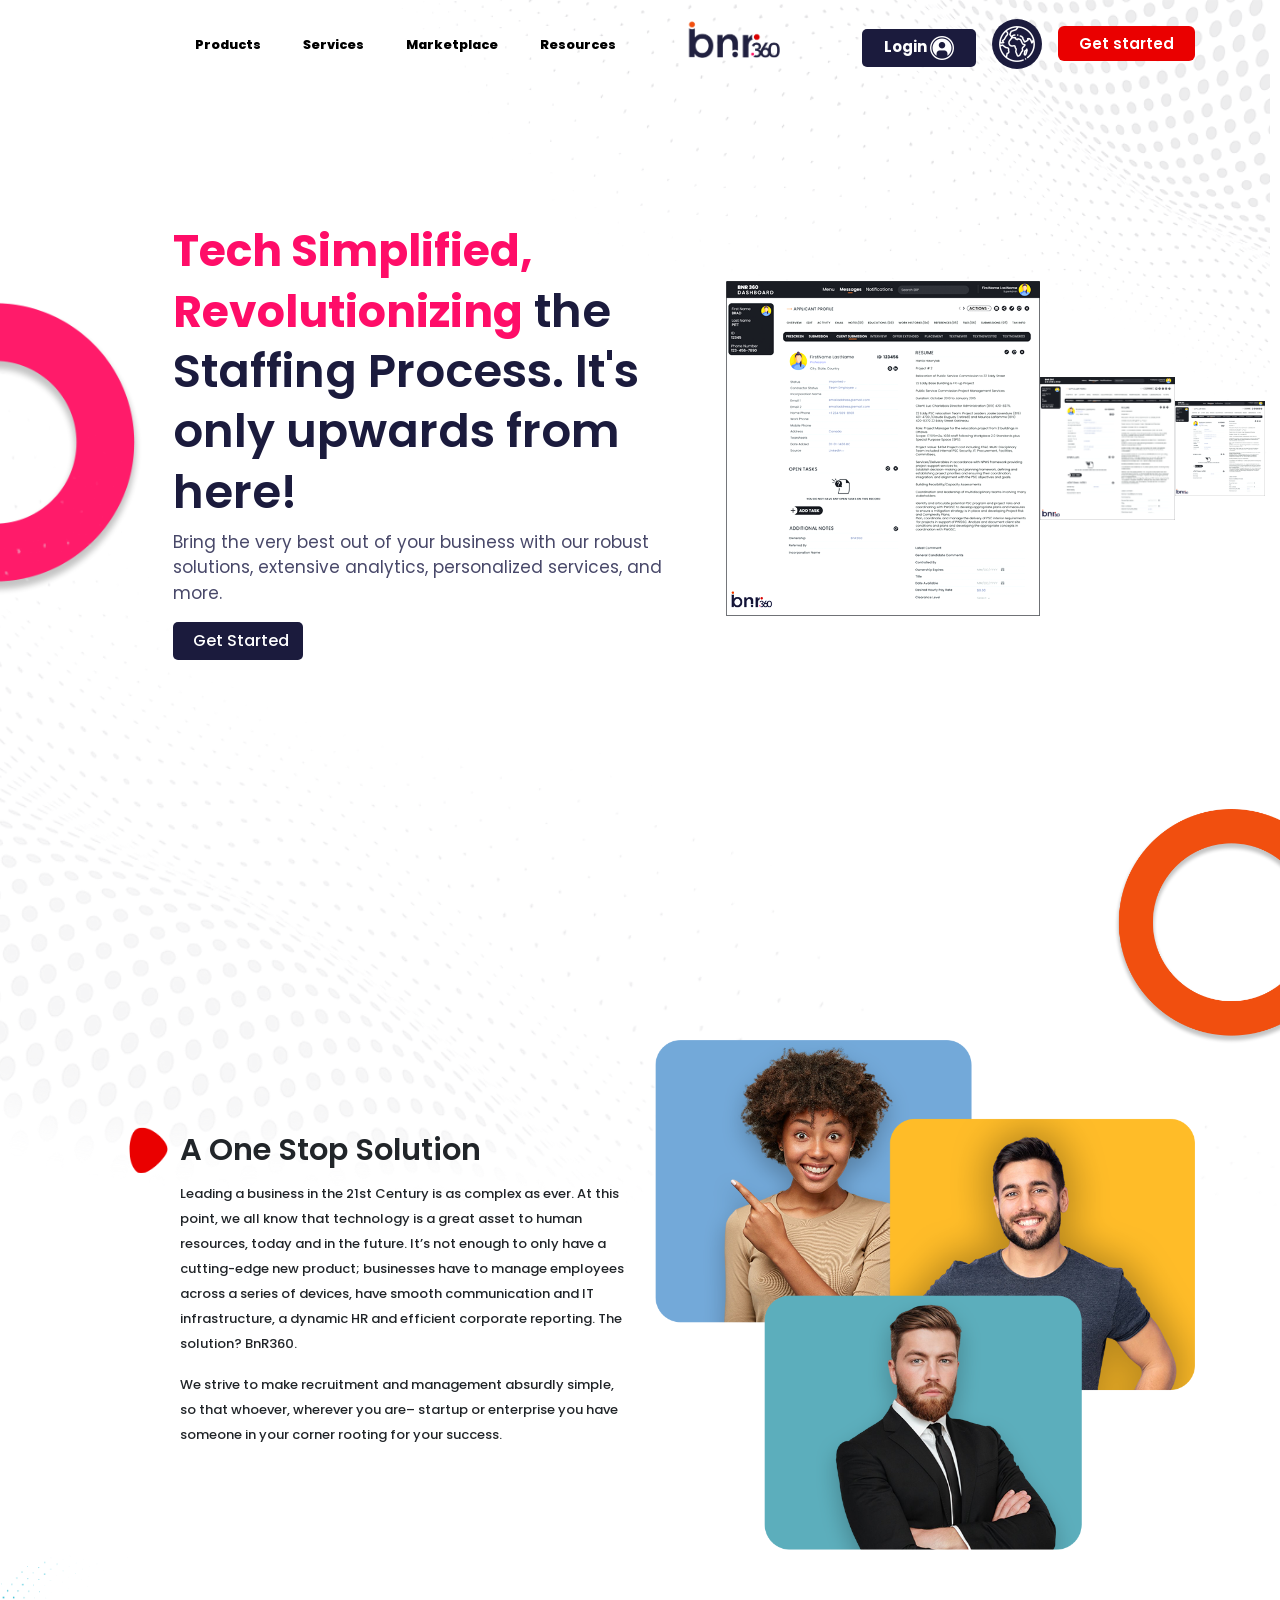
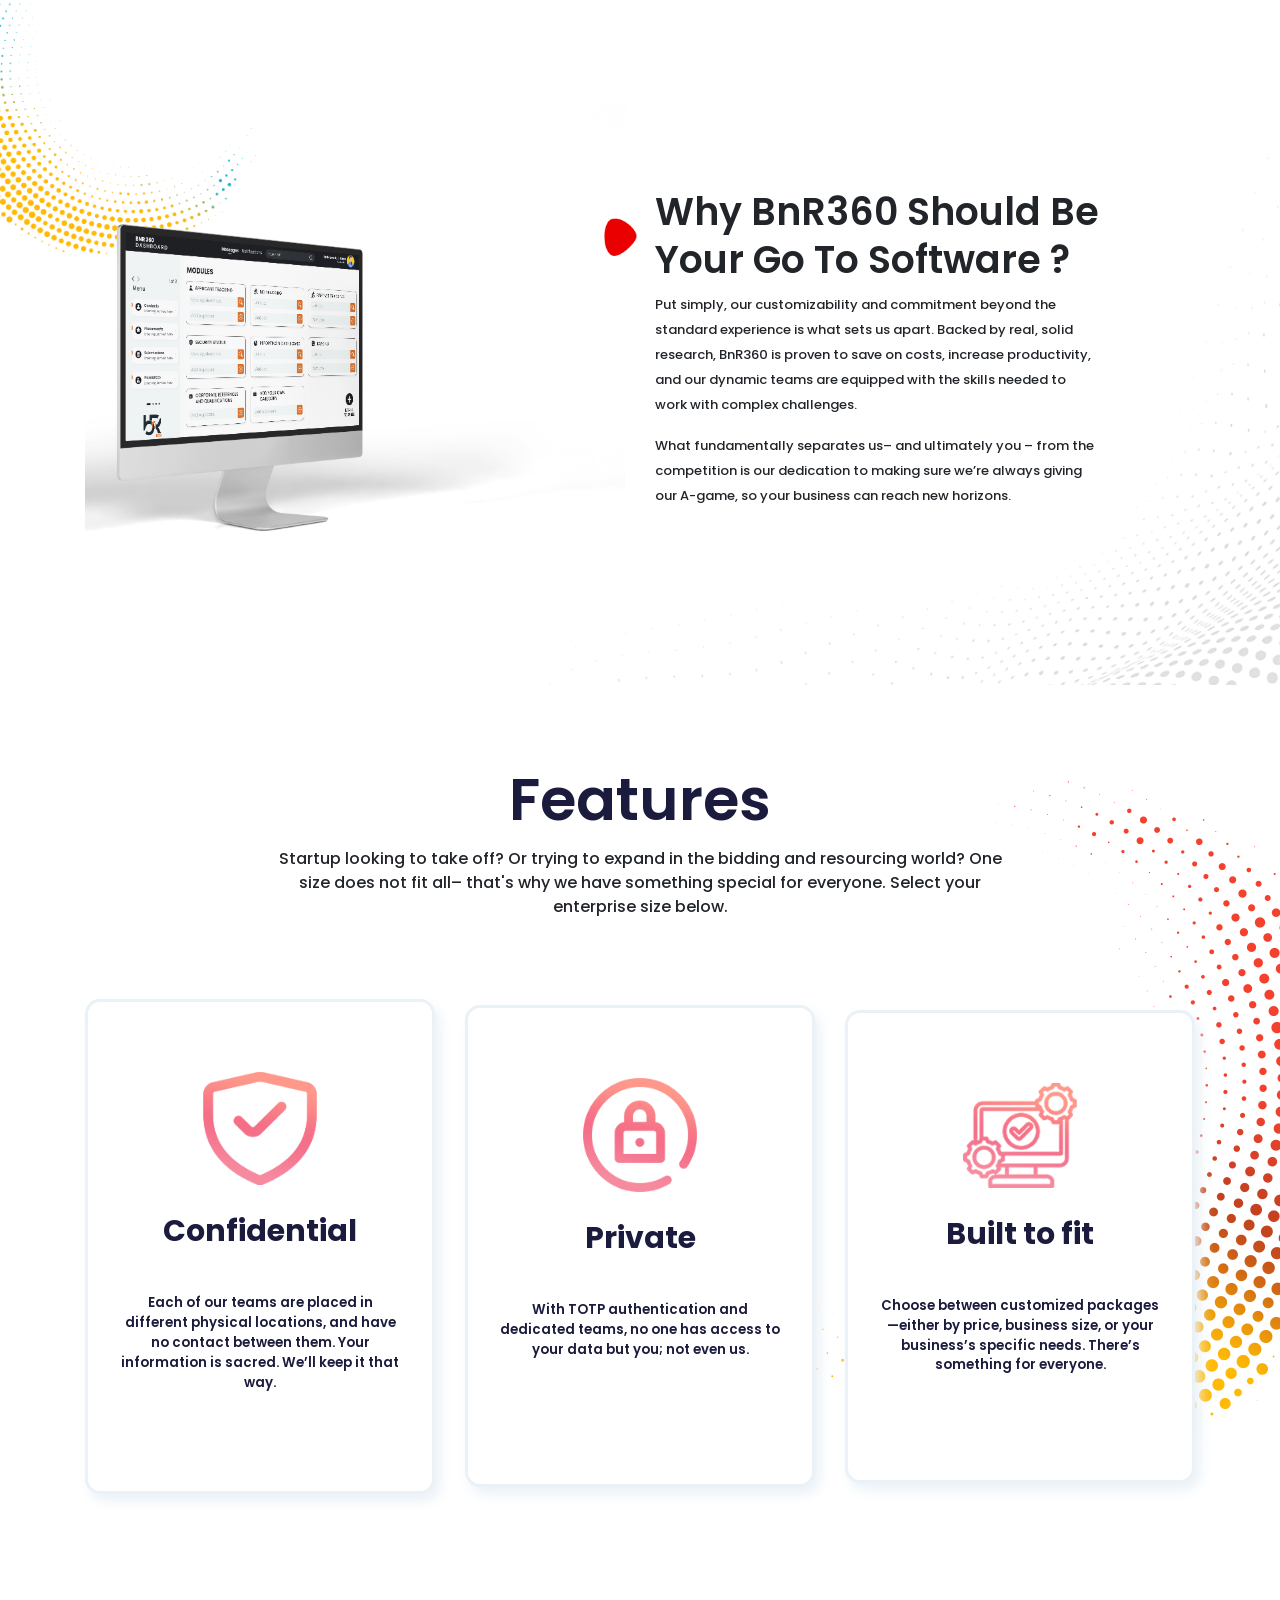
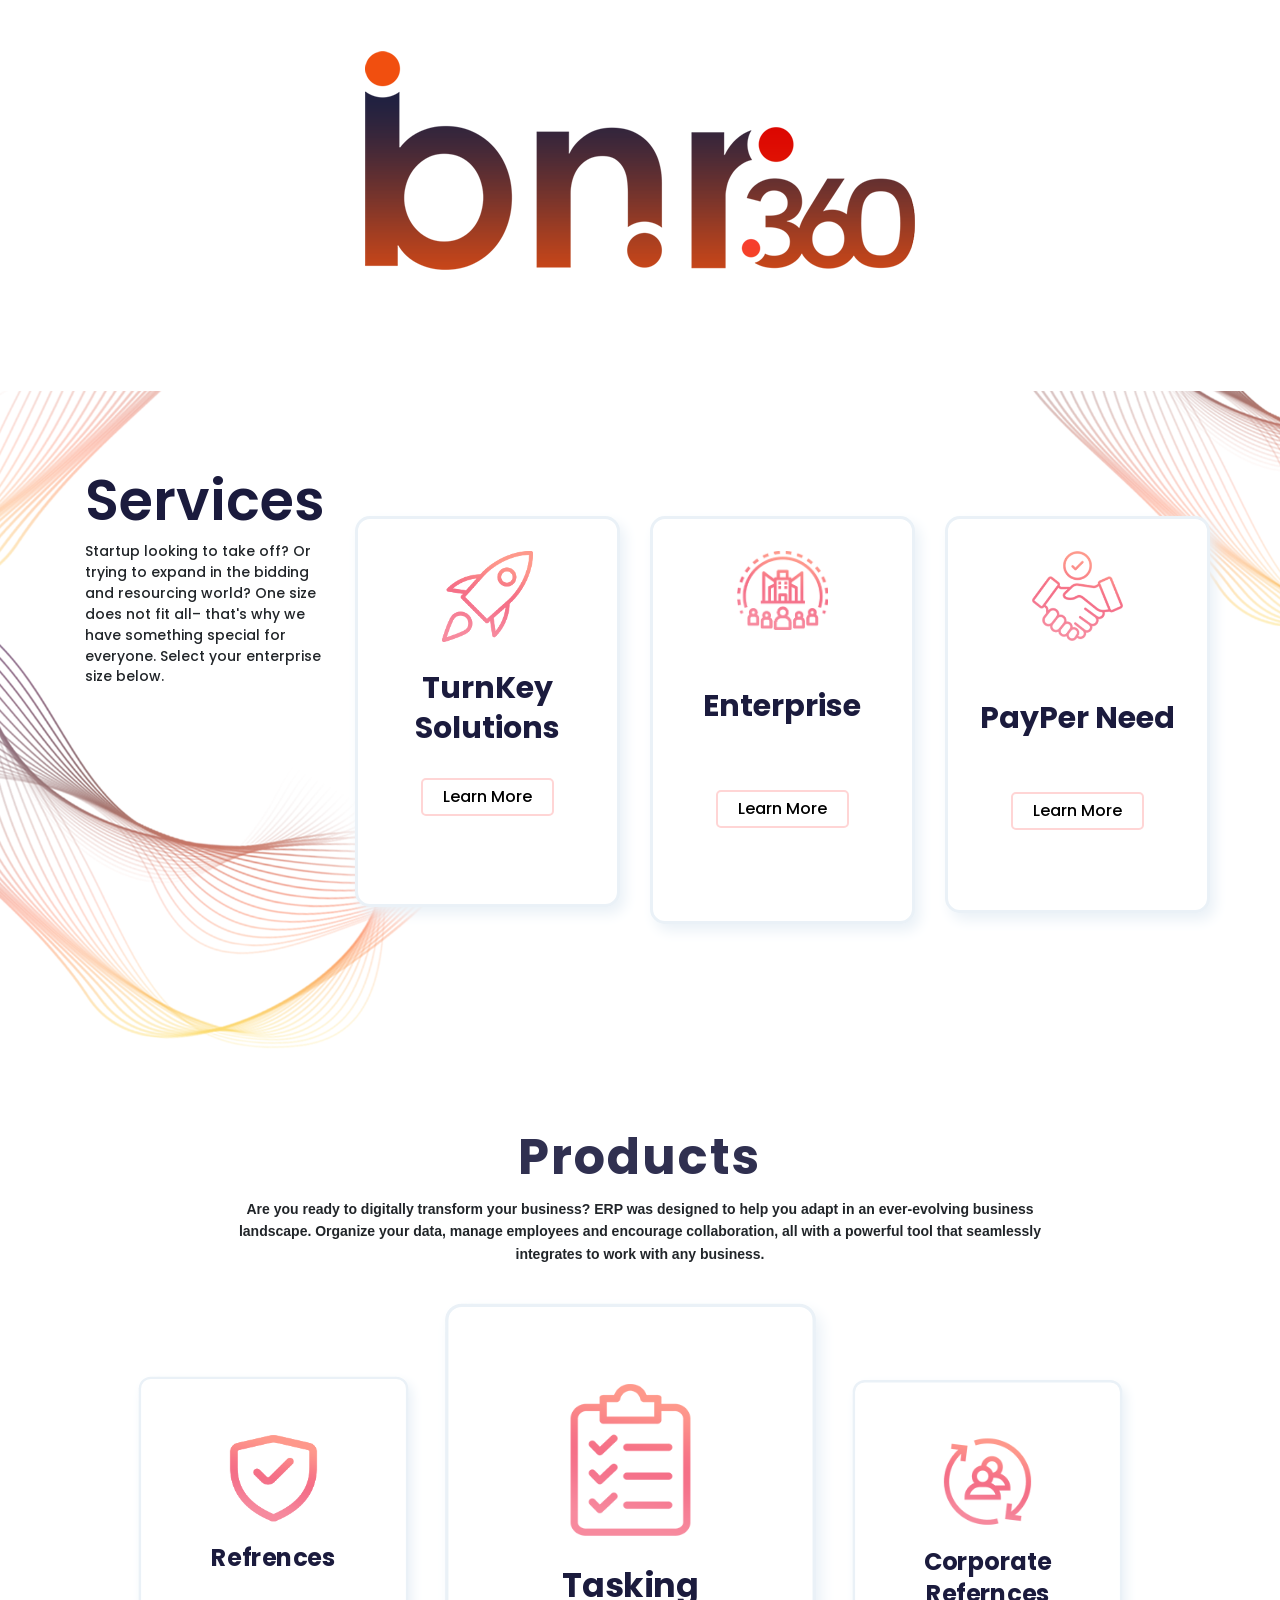
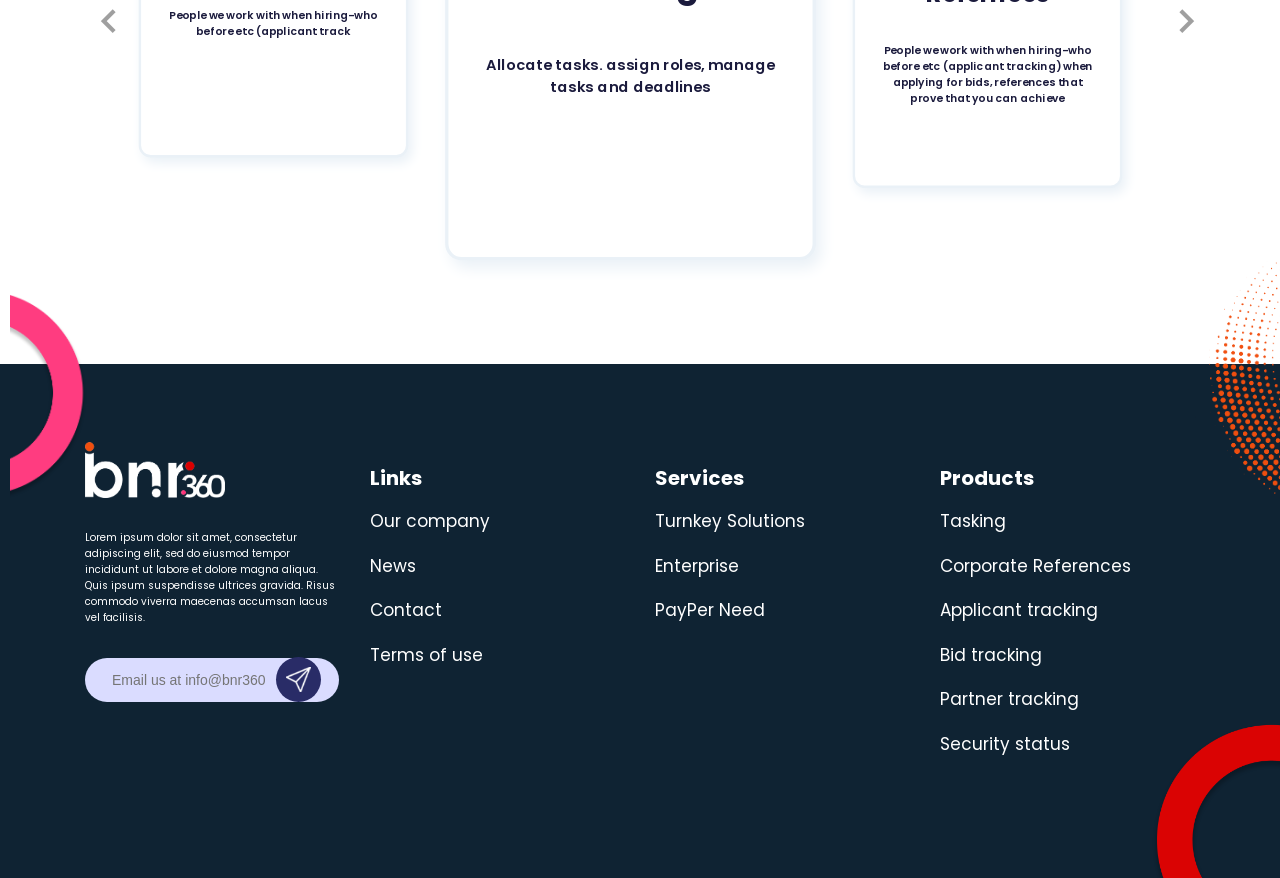
==== index.html @ de7bec45 "bnrupdatedhomepage" ====
<!DOCTYPE html>
<html lang="en">

<head>
    <meta charset="UTF-8">
    <meta http-equiv="X-UA-Compatible" content="IE=edge">
    <meta name="viewport" content="width=device-width, initial-scale=1.0">
    <title>BNR 360</title>
    <link rel="stylesheet" href="css/style.css">
    <link rel="stylesheet" href="css/animate.css">
    <link rel="stylesheet" href="css/bootstrap.min.css">
    <link rel="stylesheet" href="css/hover-min.css">
    <link rel="stylesheet" href="css/slick-theme.css">
    <link rel="stylesheet" href="css/slick.css">

</head>

<body>

    <header class="header">
        <div class="container">
            <div class="row align-items-center">
                <div class="col-lg-6">
                    <nav class="nav-list">
                        <ul>
                            <li class="nav-links">
                                <a href="#">Products</a>
                                <ul class="nav-items-wrapper">
                                    <li class="nav-items"><a href="pages/erp.html">ERP</a></li>
                                    <!-- <li class="nav-items"><a href="#">Trunkey Solutions</a></li>
                                    <li class="nav-items"><a href="#">Trunkey Solutions</a></li> -->
                                </ul>
                            </li>
                            <li class="nav-links">
                                <a href="#">Services</a>
                                <ul class="nav-items-wrapper">
                                    <li class="nav-items"><a href="pages/trunkey-solutions.html">Turnkey solution</a>
                                    </li>
                                    <li class="nav-items"><a href="pages/enterprise.html">Enterprise</a></li>
                                    <li class="nav-items"><a href="pages/pay-per-need.html">PayperNeed</a></li>
                                </ul>
                            </li>
                            <li class="nav-links">
                                <a href="#">Marketplace</a>
                                <ul class="nav-items-wrapper">
                                    <li class="nav-items"><a href="#">Affiliate Program</a></li>
                                    <li class="nav-items"><a href="#">Cashflow managament</a></li>
                                    <li class="nav-items"><a href="#">Bnr Venture</a></li>
                                </ul>
                            </li>
                            <li class="nav-links">
                                <a href="#">Resources</a>
                                <ul class="nav-items-wrapper">
                                    <li class="nav-items"><a href="#">Help Center</a></li>
                                    <li class="nav-items"><a href="#">Contact us</a></li>
                                    <li class="nav-items"><a href="#">FAQs</a></li>
                                    <li class="nav-items"><a href="#">Blogs</a></li>

                                </ul>
                            </li>

                        </ul>

                    </nav>

                    <!-- <div class="navList">
                        <ul>
                            <li class="services">
                                <a href="#">
                                   Products

                                    <div class="dropdown_menu dropdown--menu">
                                        <ul>
                                            <li>
                                                <a href="#">ERP </a>
                                            </li>
                                            
                                        </ul>
                                    </div>
                                </a>
                            </li>  
                            <li class="services">
                                <a href="#">
                                    Services

                                    <div class="dropdown_menu">
                                        <ul>
                                            <li>
                                                <a href="pages/trunkey-solutions.html">Turnkey solution</a>
                                            </li>
                                            <li>
                                                <a href="pages/enterprise.html">Enterprise</a>
                                            </li>
                                            <li>
                                                <a href="pages/pay-per-need.html">PayperNeed</a>
                                            </li>
                                        </ul>
                                    </div>
                                </a>
                            </li>  
                            <li class="services">
                                <a href="#">
                                    Partners
                                    <div class="dropdown_menu">
                                        <ul>
                                            <li>
                                                <a href="#">Affiliate Program</a>
                                            </li>
                                            <li>
                                                <a href="#">Financial Partner</a>
                                            </li>
                                           
                                        </ul>
                                    </div>
                                </a>
                            </li>
                            <li class="services">
                                <a href="#">
                                    Support

                                    <div class="dropdown_menu">
                                        <ul>
                                            <li>
                                                <a href="#">Help Center</a>
                                            </li>
                                            <li>
                                                <a href="#">Contact us</a>
                                            </li>
                                            <li>
                                                <a href="#">Faqs</a>
                                            </li>
                                            <li>
                                                   <a href="#">Blogs </a>
                                            </li>
                                        </ul>
                                    </div>
                                </a>
                            </li>
                        </ul>
                    </div> -->

                </div>
                <div class="col-lg-2">
                    <div class="logo">
                        <a href="index.html">
                            <img src="images/logo.png" alt="Logo" class="imgFluid">
                        </a>
                    </div>
                </div>
                <div class="col-lg-4">
                    <div class="header__btn">

                        <a class="logibtn mt-2" href="#">
                            Login
                            <span> <img src="images/login.png" alt="Images" class="imgFluid"></span>
                        </a>
                        <a class="earth" href="#"><img src="images/planet-earth.png" class="imgFluid"></a>
                        <li>
                            <a class="started" href="#">Get started <span>

                                </span>
                            </a>
                        </li>
                    </div>
                </div>

            </div>
        </div>
    </header>
    <!-- Banner -->
    <div class='banner'>
        <div class="banner_circle">
            <img src="./images/shape-1.png" alt="Image" class="imgFluid">
        </div>

        <div class='container'>
            <div class='row align-items-center'>
                <div class='col-12 col-lg-6 wow fadeInDown'>
                    <div class='banner__content'>
                        <h1>
                            <span>Tech Simplified,<br> Revolutionizing</span> the</br> Staffing Process. It's only
                            upwards from here!
                        </h1>
                        <p>Bring the very best out of your business with our robust solutions, extensive analytics,
                            personalized services, and more. </p>
                        <a href='#' class='themeBtn'>Get Started</a>
                        <!-- <a href="#" class="themeBtn">Pricing plans</a> -->
                    </div>
                </div>
                <div class='col-12 col-lg-6'>
                    <div class="banner__main__picture">
                        <div class="banner__pic1">
                            <img src="./images/pic1.png" alt="images" class="imgFluid">
                        </div>
                        <div class="banner__pic2">
                            <img src="../images/pic1.png" alt="images" class="imgFluid">
                        </div>
                        <div class="banner__pic3">
                            <img src="../images/pic1.png" alt="images" class="imgFluid">
                        </div>

                    </div>

                </div>
            </div>
        </div>
    </div>

    <div class="container-fluid">
        <div class="row">
            <div class="col-lg-12">
                <div class="dummybg__img">
                    <img src="./images/orange.png" alt="Image" class="imgFluid">
                </div>
            </div>
        </div>
    </div>

    <!-- Dummy section start - -->
    <section class="dummy">
        <div class="container">
            <div class="row">
                <!-- <div class="col-lg-10 wow fadeInLeft mx-auto">
                <div class="dummycard__main">
                    <div class="dummy__card ">
                        <div class="dummy__img">
                            <img src="images/lottie-home-icon1.svg" alt="Images" class="imgFluid">
                        </div>
                        <div class="dummy_content">
                            <p>
                                    Why BnR 360 Should Be Your Go To Software 
                            </p>
                        </div>
                    </div>
                    <div class="dummy__card ">
                        <div class="dummy__img">
                            <img src="images/lottie-home-icon2.svg" alt="Images" class="imgFluid">
                        </div>
                        <div class="dummy_content">
                            <p>
                                Porto et montero via mille
                                Allen Mitrande
                            </p>
                        </div>
                    </div>
                </div>
                <div class="borderbottom1 mar-y">
                </div>

            </div> -->

            </div>
        </div>
    </section>
    <!-- Dummy Section End -->

    <!--Lottie animation  -->
    <section class="lottie">
        <div class="container">
            <div class="row align-items-center">

                <div class="col-lg-5 offset-lg-1 wow fadeInLeftBig">
                    <div class="lootie__content">
                        <h3>
                            A One Stop Solution
                        </h3>
                        <p>
                            Leading a business in the 21st Century is as complex as ever. At this point, we all know
                            that technology is a great asset to human resources, today and in the future. It’s not
                            enough to only have a cutting-edge new product; businesses have to manage employees across a
                            series of devices, have smooth communication and IT infrastructure, a dynamic HR and
                            efficient corporate reporting. The solution? BnR360.
                        </p>
                        <p>
                            We strive to make recruitment and management absurdly simple, so that whoever, wherever you
                            are– startup or enterprise you have someone in your corner rooting for your success.
                        </p>


                    </div>
                </div>
                <div class="col-lg-6  wow fadeInDown">
                    <div class="lottie__img">
                        <img src="images/banner.jpeg" alt="Images" class="imgFluid">
                    </div>
                </div>
            </div>
    </section>


    <!-- Why Bnr 360  -->
    <section class="lottie lottie--bg">
        <div class="lottie_img2">
            <img src="./images/computerbg.png" class="imgFluid">
        </div>
        <div class="container">
            <div class="row align-items-center">

                <div class="col-lg-6  wow fadeInDown">



                    <div class="lottie__img1">
                        <img src="images/screen.png" alt="Images" class="imgFluid">
                    </div>
                </div>

                <div class="col-lg-5 wow fadeInLeftBig">
                    <div class="lootie__content lottie--content">
                        <h3>
                            Why BnR360 Should Be Your Go To Software ?
                        </h3>
                        <p>
                            Put simply, our customizability and commitment beyond the standard experience is what sets
                            us apart. Backed by real, solid research, BnR360 is proven to save on costs, increase
                            productivity, and our dynamic teams are equipped with the skills needed to work with complex
                            challenges.
                        </p>
                        <p>
                            What fundamentally separates us– and ultimately you – from the competition is our dedication
                            to making sure we’re always giving our A-game, so your business can reach new horizons.
                        </p>


                    </div>
                </div>

            </div>
    </section>
    <!-- Why Bnr 360 End -->

    <!-- Creative sec start -->
    <!-- <section class="creative">
    <div class="container">
        <div class="row align-items-center">
            <div class="col-lg-4">
                <div class="creative__box">
                        <div class="creative__img">
                        <svg xmlns="http://www.w3.org/2000/svg" viewBox="0 0 200 200" width="200" height="200" preserveAspectRatio="xMidYMid meet" style="width: 100%; height: 100%; transform: translate3d(0px, 0px, 0px); content-visibility: visible;">
                            <defs>
                                <clipPath id="__lottie_element_143">
                                    <rect width="200" height="200" x="0" y="0"></rect>
                                </clipPath>
                            </defs>
                            <g clip-path="url(#__lottie_element_143)">
                                <g transform="matrix(-0.009700640104711056,-0.9999529719352722,0.9999529719352722,-0.009700640104711056,22.488357543945312,206.76641845703125)" opacity="1" style="display: block;">
                                    <g opacity="1" transform="matrix(1,0,0,1,0,0)">
                                        <path stroke-linecap="round" stroke-linejoin="round" fill-opacity="0" stroke="rgb(1,126,227)" stroke-opacity="1" stroke-width="8" d=" M70.52799987792969,127.06199645996094 C70.52799987792969,127.06199645996094 130.19700622558594,127.06199645996094 130.19700622558594,127.06199645996094"></path>
                                    </g>
                                </g>
                                <g transform="matrix(-0.009700640104711056,-0.9999529719352722,0.9999529719352722,-0.009700640104711056,22.488357543945312,206.76641845703125)" opacity="1" style="display: block;">
                                    <g opacity="1" transform="matrix(1,0,0,1,0,0)">
                                        <path stroke-linecap="round" stroke-linejoin="round" fill-opacity="0" stroke="rgb(1,126,227)" stroke-opacity="1" stroke-width="8" d=" M70.52799987792969,127.06199645996094 C70.52799987792969,127.06199645996094 130.19700622558594,127.06199645996094 130.19700622558594,127.06199645996094"></path>
                                    </g>
                                </g>
                                <g transform="matrix(1,0,0,1,-0.5,25)" opacity="1" style="display: block;">
                                    <g opacity="1" transform="matrix(1,0,0,1,124,148.5)">
                                        <path stroke-linecap="round" stroke-linejoin="round" fill-opacity="0" stroke="rgb(1,126,227)" stroke-opacity="1" stroke-width="8" d="M0 0"></path>
                                    </g>
                                    <g opacity="1" transform="matrix(1,0,0,1,77,148.5)">
                                        <path stroke-linecap="round" stroke-linejoin="round" fill-opacity="0" stroke="rgb(1,126,227)" stroke-opacity="1" stroke-width="8" d="M0 0"></path>
                                    </g>
                                </g>
                                <g transform="matrix(-0.009700640104711056,-0.9999529719352722,0.9999529719352722,-0.009700640104711056,22.488357543945312,206.76641845703125)" opacity="1" style="display: block;">
                                    <g opacity="1" transform="matrix(1,0,0,1,100.5,78)">
                                        <path stroke-linecap="round" stroke-linejoin="round" fill-opacity="0" stroke="rgb(1,126,227)" stroke-opacity="1" stroke-width="8" d=" M-80.5,24 C-80.5,24 -80.5,-24 -80.5,-24 C-80.5,-35.04600143432617 -71.5459976196289,-44 -60.5,-44 C-60.5,-44 60.5,-44 60.5,-44 C71.5459976196289,-44 80.5,-35.04600143432617 80.5,-24 C80.5,-24 80.5,24 80.5,24 C80.5,35.04600143432617 71.5459976196289,44 60.5,44 C60.5,44 -60.5,44 -60.5,44 C-71.5459976196289,44 -80.5,35.04600143432617 -80.5,24z"></path>
                                    </g>
                                </g>
                                <g transform="matrix(1,0,0,1,-0.9919967651367188,29)" opacity="1" style="display: block;">
                                    <g opacity="1" transform="matrix(1,0,0,1,101,73)">
                                        <path fill="rgb(1,126,227)" fill-opacity="1" d=" M12.333000183105469,0 C12.333000183105469,6.810999870300293 6.810999870300293,12.333000183105469 0,12.333000183105469 C-6.810999870300293,12.333000183105469 -12.333000183105469,6.810999870300293 -12.333000183105469,0 C-12.333000183105469,-6.810999870300293 -6.810999870300293,-12.333000183105469 0,-12.333000183105469 C6.810999870300293,-12.333000183105469 12.333000183105469,-6.810999870300293 12.333000183105469,0z"></path>
                                    </g>
                                </g>
                                <g style="display: none;" transform="matrix(0.028843197971582413,0,0,0.028843197971582413,90.68050384521484,95.50338745117188)" opacity="0.317408000000043">
                                    <g opacity="1" transform="matrix(1,0,0,1,319.5,232.5)">
                                        <path stroke-linecap="butt" stroke-linejoin="miter" fill-opacity="0" stroke-miterlimit="10" stroke="rgb(255,255,255)" stroke-opacity="1" stroke-width="40" d=" M246.2310028076172,215 C246.2310028076172,215 -246.23199462890625,215 -246.23199462890625,215 C-277.0320129394531,215 -302,190.031005859375 -302,159.2310028076172 C-302,159.2310028076172 -302,-159.2310028076172 -302,-159.2310028076172 C-302,-190.03199768066406 -277.0320129394531,-215 -246.23199462890625,-215 C-246.23199462890625,-215 246.2310028076172,-215 246.2310028076172,-215 C277.031005859375,-215 302,-190.03199768066406 302,-159.2310028076172 C302,-159.2310028076172 302,159.2310028076172 302,159.2310028076172 C302,190.031005859375 277.031005859375,215 246.2310028076172,215z"></path>
                                    </g>
                                    <g opacity="1" transform="matrix(1,0,0,1,320,157.69500732421875)">
                                        <path stroke-linecap="round" stroke-linejoin="round" fill-opacity="0" stroke="rgb(255,255,255)" stroke-opacity="1" stroke-width="40" d=" M226.3730010986328,-68.52799987792969 C226.3730010986328,-68.52799987792969 38.54800033569336,73.79399871826172 38.54800033569336,73.79399871826172 C15.517000198364258,91.24600219726562 -16.320999145507812,91.21800231933594 -39.323001861572266,73.72599792480469 C-39.323001861572266,73.72599792480469 -226.3730010986328,-68.52799987792969 -226.3730010986328,-68.52799987792969"></path>
                                    </g>
                                    <g opacity="1" transform="matrix(1,0,0,1,152.53500366210938,304.06500244140625)">
                                        <path stroke-linecap="round" stroke-linejoin="round" fill-opacity="0" stroke="rgb(255,255,255)" stroke-opacity="1" stroke-width="40" d=" M117.1259994506836,-81.02200317382812 C117.1259994506836,-81.02200317382812 -58.90800094604492,52.85499954223633 -58.90800094604492,52.85499954223633"></path>
                                    </g>
                                    <g opacity="1" transform="matrix(1,0,0,1,487.07501220703125,304.0639953613281)">
                                        <path stroke-linecap="round" stroke-linejoin="round" fill-opacity="0" stroke="rgb(255,255,255)" stroke-opacity="1" stroke-width="40" d=" M59.29800033569336,52.85499954223633 C59.29800033569336,52.85499954223633 -117.37999725341797,-81.02100372314453 -117.37999725341797,-81.02100372314453"></path>
                                    </g>
                                </g>
                            </g>
                        </svg>
                    </div>
                    <div class="creative__content">
                        <h4>
                            345+
                        </h4>
                        <p>
                            Creative animations made so far
                        </p>
                    </div>
                </div>
            </div>
            <div class="col-lg-4">
                <div class="readbox">
                    <div class="readbox__content">
                        <h4>
                           Check your Animation process

                        </h4>
                        <a href="#">
                            Read More
                        </a>
                    </div>
                </div>
            </div>
            <div class="col-lg-4">
                <div class="readbox__img">
                    <svg xmlns="http://www.w3.org/2000/svg" viewBox="0 0 3000 3000" width="3000" height="3000" preserveAspectRatio="xMidYMid meet" style="width: 100%; height: 100%; transform: translate3d(0px, 0px, 0px); content-visibility: visible;">
                        <defs>
                            <clipPath id="__lottie_element_209">
                                <rect width="3000" height="3000" x="0" y="0"></rect>
                            </clipPath>
                            <linearGradient id="__lottie_element_213" spreadMethod="pad" gradientUnits="userSpaceOnUse" x1="48.417999267578125" y1="-163.99000549316406" x2="-3.4149999618530273" y2="-9.854000091552734">
                                <stop offset="0%" stop-color="rgb(68,75,140)"></stop>
                                <stop offset="50%" stop-color="rgb(53,57,109)"></stop>
                                <stop offset="100%" stop-color="rgb(38,38,79)"></stop>
                            </linearGradient>
                            <linearGradient id="__lottie_element_214" spreadMethod="pad" gradientUnits="userSpaceOnUse" x1="-161.0919952392578" y1="105.95600128173828" x2="38.64099884033203" y2="-47.87699890136719">
                                <stop offset="0%" stop-color="rgb(49,25,68)"></stop>
                                <stop offset="50%" stop-color="rgb(105,41,93)"></stop>
                                <stop offset="100%" stop-color="rgb(160,57,118)"></stop>
                            </linearGradient>
                            <linearGradient id="__lottie_element_218" spreadMethod="pad" gradientUnits="userSpaceOnUse" x1="178.47500610351562" y1="134.5050048828125" x2="-114.79299926757812" y2="-86.46800231933594">
                                <stop offset="0%" stop-color="rgb(68,75,140)"></stop>
                                <stop offset="50%" stop-color="rgb(53,57,109)"></stop>
                                <stop offset="100%" stop-color="rgb(38,38,79)"></stop>
                            </linearGradient>
                            <linearGradient id="__lottie_element_219" spreadMethod="pad" gradientUnits="userSpaceOnUse" x1="1663.239013671875" y1="-87.5780029296875" x2="1523.7869873046875" y2="-339.0150146484375">
                                <stop offset="0%" stop-color="rgb(68,75,140)"></stop>
                                <stop offset="50%" stop-color="rgb(53,57,109)"></stop>
                                <stop offset="100%" stop-color="rgb(38,38,79)"></stop>
                            </linearGradient>
                            <linearGradient id="__lottie_element_220" spreadMethod="pad" gradientUnits="userSpaceOnUse" x1="-87.33799743652344" y1="-182.43800354003906" x2="129.75" y2="343.21600341796875">
                                <stop offset="0%" stop-color="rgb(68,75,140)"></stop>
                                <stop offset="50%" stop-color="rgb(53,57,109)"></stop>
                                <stop offset="100%" stop-color="rgb(38,38,79)"></stop>
                            </linearGradient>
                            <linearGradient id="__lottie_element_221" spreadMethod="pad" gradientUnits="userSpaceOnUse" x1="1715.301025390625" y1="-0.8100000023841858" x2="1621.9990234375" y2="-0.8100000023841858">
                                <stop offset="0%" stop-color="rgb(49,25,68)"></stop>
                                <stop offset="50%" stop-color="rgb(105,41,93)"></stop>
                                <stop offset="100%" stop-color="rgb(160,57,118)"></stop>
                            </linearGradient>
                            <linearGradient id="__lottie_element_225" spreadMethod="pad" gradientUnits="userSpaceOnUse" x1="-60.36899948120117" y1="-24.586999893188477" x2="-198.5290069580078" y2="39.645999908447266">
                                <stop offset="0%" stop-color="rgb(255,196,68)"></stop>
                                <stop offset="50%" stop-color="rgb(249,154,77)"></stop>
                                <stop offset="100%" stop-color="rgb(243,111,86)"></stop>
                            </linearGradient>
                            <linearGradient id="__lottie_element_230" spreadMethod="pad" gradientUnits="userSpaceOnUse" x1="1759.4739990234375" y1="-0.7139999866485596" x2="1220.16796875" y2="-0.7139999866485596">
                                <stop offset="0%" stop-color="rgb(68,75,140)"></stop>
                                <stop offset="50%" stop-color="rgb(65,70,130)"></stop>
                                <stop offset="100%" stop-color="rgb(62,65,119)"></stop>
                            </linearGradient>
                            <linearGradient id="__lottie_element_231" spreadMethod="pad" gradientUnits="userSpaceOnUse" x1="-31.441999435424805" y1="-45.17900085449219" x2="40.310001373291016" y2="20.900999069213867">
                                <stop offset="0%" stop-color="rgb(68,75,140)"></stop>
                                <stop offset="50%" stop-color="rgb(53,57,109)"></stop>
                                <stop offset="100%" stop-color="rgb(38,38,79)"></stop>
                            </linearGradient>
                            <linearGradient id="__lottie_element_232" spreadMethod="pad" gradientUnits="userSpaceOnUse" x1="-31.441999435424805" y1="-45.17900085449219" x2="40.310001373291016" y2="20.900999069213867">
                                <stop offset="0%" stop-color="rgb(68,75,140)"></stop>
                                <stop offset="50%" stop-color="rgb(53,57,109)"></stop>
                                <stop offset="100%" stop-color="rgb(38,38,79)"></stop>
                            </linearGradient>
                            <linearGradient id="__lottie_element_233" spreadMethod="pad" gradientUnits="userSpaceOnUse" x1="1339.31298828125" y1="-288.40301513671875" x2="1409.718017578125" y2="-729.197021484375">
                                <stop offset="0%" stop-color="rgb(49,25,68)"></stop>
                                <stop offset="50%" stop-color="rgb(105,41,93)"></stop>
                                <stop offset="100%" stop-color="rgb(160,57,118)"></stop>
                            </linearGradient>
                            <linearGradient id="__lottie_element_234" spreadMethod="pad" gradientUnits="userSpaceOnUse" x1="1741.5400390625" y1="-0.753000020980835" x2="1202.237060546875" y2="-0.753000020980835">
                                <stop offset="0%" stop-color="rgb(68,75,140)"></stop>
                                <stop offset="50%" stop-color="rgb(65,70,130)"></stop>
                                <stop offset="100%" stop-color="rgb(62,65,119)"></stop>
                            </linearGradient>
                            <linearGradient id="__lottie_element_235" spreadMethod="pad" gradientUnits="userSpaceOnUse" x1="1200.7120361328125" y1="-0.35499998927116394" x2="739.5789794921875" y2="-0.35499998927116394">
                                <stop offset="0%" stop-color="rgb(68,75,140)"></stop>
                                <stop offset="50%" stop-color="rgb(65,70,130)"></stop>
                                <stop offset="100%" stop-color="rgb(62,65,119)"></stop>
                            </linearGradient>
                            <linearGradient id="__lottie_element_236" spreadMethod="pad" gradientUnits="userSpaceOnUse" x1="-0.746999979019165" y1="-438.9440002441406" x2="-234.06199645996094" y2="451.4939880371094">
                                <stop offset="0%" stop-color="rgb(255,196,68)"></stop>
                                <stop offset="50%" stop-color="rgb(249,154,77)"></stop>
                                <stop offset="100%" stop-color="rgb(243,111,86)"></stop>
                            </linearGradient>
                            <linearGradient id="__lottie_element_237" spreadMethod="pad" gradientUnits="userSpaceOnUse" x1="3.749000072479248" y1="-370.593994140625" x2="-70.02100372314453" y2="336.09698486328125">
                                <stop offset="0%" stop-color="rgb(255,196,68)"></stop>
                                <stop offset="50%" stop-color="rgb(249,154,77)"></stop>
                                <stop offset="100%" stop-color="rgb(243,111,86)"></stop>
                            </linearGradient>
                            <linearGradient id="__lottie_element_238" spreadMethod="pad" gradientUnits="userSpaceOnUse" x1="22.06399917602539" y1="-63.38800048828125" x2="-91.89800262451172" y2="52.310001373291016">
                                <stop offset="0%" stop-color="rgb(49,25,68)"></stop>
                                <stop offset="50%" stop-color="rgb(105,41,93)"></stop>
                                <stop offset="100%" stop-color="rgb(160,57,118)"></stop>
                            </linearGradient>
                            <linearGradient id="__lottie_element_241" spreadMethod="pad" gradientUnits="userSpaceOnUse" x1="101.81099700927734" y1="76.73699951171875" x2="-557.1799926757812" y2="-191.33599853515625">
                                <stop offset="0%" stop-color="rgb(255,196,68)"></stop>
                                <stop offset="75%" stop-color="rgb(249,154,77)"></stop>
                                <stop offset="100%" stop-color="rgb(243,111,86)"></stop>
                            </linearGradient>
                            <linearGradient id="__lottie_element_245" spreadMethod="pad" gradientUnits="userSpaceOnUse" x1="-118.33100128173828" y1="8.267000198364258" x2="-573.1190185546875" y2="-536.656005859375">
                                <stop offset="0%" stop-color="rgb(255,196,68)"></stop>
                                <stop offset="75%" stop-color="rgb(249,154,77)"></stop>
                                <stop offset="100%" stop-color="rgb(243,111,86)"></stop>
                            </linearGradient>
                            <linearGradient id="__lottie_element_249" spreadMethod="pad" gradientUnits="userSpaceOnUse" x1="-66.94400024414062" y1="-106.85399627685547" x2="14.89900016784668" y2="31.368999481201172">
                                <stop offset="0%" stop-color="rgb(49,25,68)"></stop>
                                <stop offset="50%" stop-color="rgb(105,41,93)"></stop>
                                <stop offset="100%" stop-color="rgb(160,57,118)"></stop>
                            </linearGradient>
                            <mask id="__lottie_element_253" mask-type="alpha">
                                <g transform="matrix(1,0,0,1,0,0)" opacity="1" style="display: block;">
                                    <g opacity="1" transform="matrix(1,0,0,1,0,0)">
                                        <g opacity="1" transform="matrix(1,0,0,1,1407.8690185546875,1559.6409912109375)">
                                            <path fill="url(#__lottie_element_256)" fill-opacity="1" d=" M625.6900024414062,-1104.116943359375 C625.6900024414062,-1104.116943359375 625.6900024414062,1101.4339599609375 625.6900024414062,1101.4339599609375 C625.6900024414062,1134.675048828125 599.3599853515625,1162.698974609375 567.1309814453125,1163.7110595703125 C567.1309814453125,1163.7110595703125 -547.4459838867188,1143.22705078125 -547.4459838867188,1143.22705078125 C-581.656005859375,1144.302001953125 -609.6900024414062,1117.0999755859375 -609.6900024414062,1082.7760009765625 C-609.6900024414062,1082.7760009765625 -625.6900024414062,-1138.6400146484375 -625.6900024414062,-1138.6400146484375 C-625.6900024414062,-1172.9639892578125 -597.656005859375,-1200.22900390625 -563.4459838867188,-1199.23095703125 C-563.4459838867188,-1199.23095703125 567.1309814453125,-1166.261962890625 567.1309814453125,-1166.261962890625 C599.3599853515625,-1165.322021484375 625.6900024414062,-1137.3570556640625 625.6900024414062,-1104.116943359375z"></path>
                                        </g>
                                    </g>
                                </g>
                            </mask>
                            <linearGradient id="__lottie_element_256" spreadMethod="pad" gradientUnits="userSpaceOnUse" x1="-625.8690185546875" y1="-0.640999972820282" x2="625.510009765625" y2="-0.640999972820282">
                                <stop offset="0%" stop-color="rgb(255,144,133)"></stop>
                                <stop offset="50%" stop-color="rgb(253,128,160)"></stop>
                                <stop offset="100%" stop-color="rgb(251,111,187)"></stop>
                            </linearGradient>
                            <linearGradient id="__lottie_element_263" spreadMethod="pad" gradientUnits="userSpaceOnUse" x1="943.291015625" y1="832.947998046875" x2="-195.9969940185547" y2="-138.91799926757812">
                                <stop offset="0%" stop-color="rgb(68,75,140)"></stop>
                                <stop offset="50%" stop-color="rgb(53,57,109)"></stop>
                                <stop offset="100%" stop-color="rgb(38,38,79)"></stop>
                            </linearGradient>
                            <linearGradient id="__lottie_element_264" spreadMethod="pad" gradientUnits="userSpaceOnUse" x1="1235.947998046875" y1="3071.5380859375" x2="1392.1199951171875" y2="-1126.7459716796875">
                                <stop offset="0%" stop-color="rgb(68,75,140)"></stop>
                                <stop offset="50%" stop-color="rgb(53,57,109)"></stop>
                                <stop offset="100%" stop-color="rgb(38,38,79)"></stop>
                            </linearGradient>
                            <linearGradient id="__lottie_element_265" spreadMethod="pad" gradientUnits="userSpaceOnUse" x1="-625.8690185546875" y1="-0.640999972820282" x2="625.510009765625" y2="-0.640999972820282">
                                <stop offset="0%" stop-color="rgb(255,144,133)"></stop>
                                <stop offset="50%" stop-color="rgb(253,128,160)"></stop>
                                <stop offset="100%" stop-color="rgb(251,111,187)"></stop>
                            </linearGradient>
                            <clipPath id="__lottie_element_267">
                                <path fill="#ffffff" clip-rule="nonzero" d=" M808.6820068359375,2174.48193359375 C808.6820068359375,2174.48193359375 1034.8079833984375,2179.614013671875 1034.8079833984375,2179.614013671875 C1048.70703125,2147.903076171875 1066.866943359375,2089.23193359375 1019.8880004882812,2073.60205078125 C954.572998046875,2051.87109375 956.5180053710938,1935.887939453125 975.8410034179688,1895.426025390625 C999.7570190429688,1845.3470458984375 1053.051025390625,1727.594970703125 952.6060180664062,1692.4119873046875 C868.9860229492188,1663.1219482421875 809.0399780273438,1661.31201171875 806.448974609375,1552.4169921875 C803.8579711914062,1443.52197265625 746.5910034179688,1373.8819580078125 647.7999877929688,1377.3349609375 C543.8380126953125,1380.968994140625 462.9779968261719,1240.259033203125 376.5639953613281,1283.8580322265625 C225.9929962158203,1359.8260498046875 352.8580017089844,1603.501953125 530.864990234375,1678.4119873046875 C708.8720092773438,1753.322021484375 603.5640258789062,1815.072021484375 595.9860229492188,1903.8909912109375 C585.6409912109375,2025.14794921875 750.6370239257812,2004.2149658203125 792.552001953125,2053.257080078125 C825.4110107421875,2091.702880859375 817.5260009765625,2143.126953125 808.6820068359375,2174.48193359375" fill-opacity="1"></path>
                            </clipPath>
                            <linearGradient id="__lottie_element_269" spreadMethod="pad" gradientUnits="userSpaceOnUse" x1="-354.802001953125" y1="-163.08200073242188" x2="260.4110107421875" y2="289.1080017089844">
                                <stop offset="0%" stop-color="rgb(255,196,68)"></stop>
                                <stop offset="50%" stop-color="rgb(249,154,77)"></stop>
                                <stop offset="100%" stop-color="rgb(243,111,86)"></stop>
                            </linearGradient>
                            <clipPath id="__lottie_element_271">
                                <path fill="#ffffff" clip-rule="nonzero" d=" M-464.9649963378906,548.9509887695312 C-464.9649963378906,548.9509887695312 -696.8880004882812,621.6439819335938 -696.8880004882812,621.6439819335938 C-696.8880004882812,621.6439819335938 -777.8359985351562,516.3579711914062 -747.3170166015625,414.5820007324219 C-685.0499877929688,206.9290008544922 -871.2650146484375,166.88699340820312 -946.75,138.447998046875 C-1060.5880126953125,95.55899810791016 -1142.2010498046875,8.116999626159668 -1021.8350219726562,-78.81500244140625 C-901.468994140625,-165.7469940185547 -1101.8299560546875,-331.7179870605469 -1295.6600341796875,-374.4859924316406 C-1485.3360595703125,-416.3380126953125 -1520.3900146484375,-777.6589965820312 -1101.541015625,-724.77099609375 C-851.406005859375,-693.1859741210938 -812.9739990234375,-450.5249938964844 -764.4329833984375,-332.59698486328125 C-715.8920288085938,-214.66900634765625 -532.4439697265625,-261.15399169921875 -547.7319946289062,-93.71399688720703 C-560.791015625,49.310001373291016 -632.0260009765625,172.9429931640625 -528.3369750976562,235.95799255371094 C-424.64801025390625,298.9729919433594 -386.177001953125,394.00799560546875 -464.9649963378906,548.9509887695312" fill-opacity="1"></path>
                            </clipPath>
                            <linearGradient id="__lottie_element_273" spreadMethod="pad" gradientUnits="userSpaceOnUse" x1="-1336.0040283203125" y1="-726.1669921875" x2="-213.7169952392578" y2="293.8630065917969">
                                <stop offset="0%" stop-color="rgb(227,141,221)"></stop>
                                <stop offset="50%" stop-color="rgb(188,127,234)"></stop>
                                <stop offset="100%" stop-color="rgb(149,113,246)"></stop>
                            </linearGradient>
                            <clipPath id="__lottie_element_275">
                                <path fill="#ffffff" clip-rule="nonzero" d=" M777.125,1750.2120361328125 C777.125,1750.2120361328125 971.5280151367188,1700.1400146484375 971.5280151367188,1700.1400146484375 C971.5280151367188,1700.1400146484375 1021.5999755859375,1554.510986328125 949.739013671875,1515.696044921875 C877.8779907226562,1476.8809814453125 905.3930053710938,1337.031982421875 911.4169921875,1260.760009765625 C927.7630004882812,1053.81494140625 704.1290283203125,1072.625 703.8779907226562,805.0150146484375 C703.8109741210938,733.8389892578125 727.4840087890625,598.0789794921875 667.4749755859375,541.3880004882812 C599.1079711914062,476.8009948730469 549.198974609375,540.1589965820312 505.239990234375,486.14898681640625 C436.53399658203125,401.7330017089844 325.0409851074219,371.45098876953125 258.5830078125,458.32598876953125 C192.99099731445312,544.0679931640625 272.69000244140625,714.7479858398438 470.8190002441406,851.9290161132812 C601.8099975585938,966.4450073242188 603.8569946289062,1000.72802734375 593.5469970703125,1084.2149658203125 C586.3259887695312,1142.6929931640625 530.5440063476562,1295.030029296875 609.9190063476562,1355.8599853515625 C689.2940063476562,1416.68994140625 749.958984375,1482.4229736328125 719.3779907226562,1548.4659423828125 C672.8460083007812,1648.958984375 777.125,1750.2120361328125 777.125,1750.2120361328125" fill-opacity="1"></path>
                            </clipPath>
                            <linearGradient id="__lottie_element_277" spreadMethod="pad" gradientUnits="userSpaceOnUse" x1="-608.0139770507812" y1="-713.1099853515625" x2="96.19499969482422" y2="828.6010131835938">
                                <stop offset="0%" stop-color="rgb(170,128,249)"></stop>
                                <stop offset="50%" stop-color="rgb(134,114,232)"></stop>
                                <stop offset="100%" stop-color="rgb(97,101,215)"></stop>
                            </linearGradient>
                        </defs>
                        <g clip-path="url(#__lottie_element_209)">
                            <g transform="matrix(1,0,0,1,1483.738037109375,1530.1180419921875)" opacity="1" style="display: block;">
                                <g opacity="1" transform="matrix(1,0,0,1,0,0)">
                                    <path fill="rgb(244,247,250)" fill-opacity="1" d=" M1092.968994140625,1029.7640380859375 C1018.041015625,1106.9969482421875 950.9979858398438,1152.39794921875 899.6669921875,1186.6719970703125 C399.0509948730469,1520.93798828125 -173.20700073242188,1424.593994140625 -350.135009765625,1391.6639404296875 C-635.5869750976562,1338.5350341796875 -876.5479736328125,1301.0560302734375 -1083.5760498046875,1114.0140380859375 C-1554.0069580078125,688.9979858398438 -1531.126953125,-197.61599731445312 -1171.6600341796875,-746.8350219726562 C-1129.0379638671875,-811.9569702148438 -770.114990234375,-1343.991943359375 -196.6179962158203,-1418.9599609375 C-182.59100341796875,-1420.79296875 -172.125,-1421.8380126953125 -162.95799255371094,-1422.8079833984375 C-74.23899841308594,-1432.2010498046875 475.5329895019531,-1481.7779541015625 923.8170166015625,-1106.2049560546875 C987.9869995117188,-1052.4439697265625 1091.2550048828125,-955.4719848632812 1187.0169677734375,-807.573974609375 C1537.1689453125,-266.7929992675781 1538.2779541015625,570.7570190429688 1092.968994140625,1029.7640380859375z"></path>
                                </g>
                            </g>
                            <g clip-path="url(#__lottie_element_275)" transform="matrix(0.9999991655349731,-0.0013083581579849124,0.0013083581579849124,0.9999991655349731,-4.46563720703125,16.8909912109375)" opacity="1" style="display: block;">
                                <g opacity="1" transform="matrix(1,0,0,1,613.1320190429688,1061.2650146484375)">
                                    <path fill="url(#__lottie_element_277)" fill-opacity="1" d=" M106.24600219726562,487.20098876953125 C79.49500274658203,544.9719848632812 104.98899841308594,602.760986328125 129.45599365234375,641.6530151367188 C135.29100036621094,641.68798828125 138.67999267578125,643.3079833984375 144.5760040283203,644.7420043945312 C197.78700256347656,657.68701171875 222.7429962158203,651.0999755859375 276.8380126953125,655.0150146484375 C288.4809875488281,655.8579711914062 323.07000732421875,647.1810302734375 336.9670104980469,642.655029296875 C336.9670104980469,642.655029296875 362.7359924316406,633.7680053710938 362.7359924316406,633.7680053710938 C362.7359924316406,633.7680053710938 408.4670104980469,493.2460021972656 336.6059875488281,454.4309997558594 C264.7449951171875,415.6159973144531 292.260009765625,275.7659912109375 298.2850036621094,199.4949951171875 C314.6310119628906,-7.449999809265137 90.99700164794922,11.359999656677246 90.74600219726562,-256.25 C90.67900085449219,-327.4259948730469 114.35199737548828,-463.18499755859375 54.34299850463867,-519.8759765625 C-14.02400016784668,-584.4630126953125 -63.933998107910156,-521.1060180664062 -107.89299774169922,-575.1160278320312 C-176.5989990234375,-659.531982421875 -288.09100341796875,-689.81298828125 -354.54998779296875,-602.93798828125 C-420.1419982910156,-517.1959838867188 -340.4419860839844,-346.5169982910156 -142.31300354003906,-209.33599853515625 C-11.321999549865723,-94.81999969482422 -9.274999618530273,-60.5369987487793 -19.584999084472656,22.950000762939453 C-26.805999755859375,81.4280014038086 -82.58699798583984,233.76499938964844 -3.2130000591278076,294.5950012207031 C76.16200256347656,355.42498779296875 136.82699584960938,421.1579895019531 106.24600219726562,487.20098876953125z"></path>
                                </g>
                                <g opacity="1" transform="matrix(1,0,0,1,0,0)">
                                    <g opacity="1" transform="matrix(1,0,0,1,0,0)" style="mix-blend-mode: soft-light;">
                                        <g opacity="1" transform="matrix(1,0,0,1,527.155029296875,1051.862060546875)">
                                            <path fill="rgb(252,253,254)" fill-opacity="1" d=" M334.64898681640625,666.593994140625 C334.64898681640625,666.593994140625 338.5979919433594,666.1019897460938 338.5979919433594,666.1019897460938 C335.6650085449219,642.5709838867188 332.4150085449219,618.8759765625 328.9410095214844,595.6749877929688 C303.2070007324219,423.89599609375 262.3699951171875,260.7359924316406 207.5590057373047,110.7239990234375 C161.11500549316406,-16.385000228881836 104.01499938964844,-135.85299682617188 37.84299850463867,-244.36199951171875 C-15.371999740600586,-331.625 -74.71600341796875,-412.3070068359375 -138.54200744628906,-484.1659851074219 C-183.41200256347656,-534.6810302734375 -230.01400756835938,-580.3489990234375 -277.0589904785156,-619.89599609375 C-285.2560119628906,-626.7890014648438 -294.0249938964844,-633.3800048828125 -302.5060119628906,-639.7550048828125 C-313.80499267578125,-648.2470092773438 -325.4880065917969,-657.0280151367188 -335.9070129394531,-666.593994140625 C-335.9070129394531,-666.593994140625 -338.5979919433594,-663.6619873046875 -338.5979919433594,-663.6619873046875 C-328.0350036621094,-653.9639892578125 -316.27301025390625,-645.1229858398438 -304.89801025390625,-636.572021484375 C-296.4590148925781,-630.22998046875 -287.7349853515625,-623.6710205078125 -279.6199951171875,-616.8480224609375 C-232.72300720214844,-577.4249877929688 -186.25900268554688,-531.89501953125 -141.51699829101562,-481.5220031738281 C-77.8489990234375,-409.8420104980469 -18.64699935913086,-329.35101318359375 34.44599914550781,-242.28900146484375 C100.48100280761719,-134.0030059814453 157.4669952392578,-14.772000312805176 203.8209991455078,112.09200286865234 C258.5400085449219,261.8500061035156 299.3110046386719,424.7489929199219 325.0039978027344,596.2630004882812 C328.4750061035156,619.4320068359375 331.7200012207031,643.093017578125 334.64898681640625,666.593994140625z"></path>
                                        </g>
                                        <g opacity="1" transform="matrix(1,0,0,1,620.9320068359375,722.0009765625)">
                                            <path fill="rgb(252,253,254)" fill-opacity="1" d=" M15.708999633789062,222.8990020751953 C15.708999633789062,222.8990020751953 19.312999725341797,221.20899963378906 19.312999725341797,221.20899963378906 C-53.24599838256836,66.56199645996094 10.468000411987305,-219.1479949951172 11.121000289916992,-222.01499938964844 C11.121000289916992,-222.01499938964844 7.239999771118164,-222.8990020751953 7.239999771118164,-222.8990020751953 C6.585000038146973,-220.01699829101562 -57.43000030517578,67.01399993896484 15.708999633789062,222.8990020751953z"></path>
                                        </g>
                                        <g opacity="1" transform="matrix(1,0,0,1,681.385986328125,1296.02197265625)">
                                            <path fill="rgb(252,253,254)" fill-opacity="1" d=" M120.30599975585938,99.27899932861328 C120.30599975585938,99.27899932861328 124.08100128173828,98.01899719238281 124.08100128173828,98.01899719238281 C87.06700134277344,-12.847999572753906 -120.48799896240234,-98.427001953125 -122.58000183105469,-99.27899932861328 C-122.58000183105469,-99.27899932861328 -124.08100128173828,-95.59100341796875 -124.08100128173828,-95.59100341796875 C-122.00599670410156,-94.74700164794922 83.87100219726562,-9.855999946594238 120.30599975585938,99.27899932861328z"></path>
                                        </g>
                                        <g opacity="1" transform="matrix(1,0,0,1,855.0640258789062,1302.947998046875)">
                                            <path fill="rgb(252,253,254)" fill-opacity="1" d=" M-37.80799865722656,157.072998046875 C-37.80799865722656,157.072998046875 -33.869998931884766,156.49899291992188 -33.869998931884766,156.49899291992188 C-44.85200119018555,80.99600219726562 -19.488000869750977,-27.839000701904297 37.55099868774414,-149.95199584960938 C40.41899871826172,-156.09300231933594 40.417999267578125,-156.09300231933594 40.31999969482422,-156.8419952392578 C40.31999969482422,-156.8419952392578 36.374000549316406,-156.31700134277344 36.374000549316406,-156.31700134277344 C36.374000549316406,-156.31700134277344 38.34700012207031,-156.57899475097656 38.34700012207031,-156.57899475097656 C38.34700012207031,-156.57899475097656 36.426998138427734,-157.072998046875 36.426998138427734,-157.072998046875 C36.28300094604492,-156.64199829101562 35.20100021362305,-154.32400512695312 33.944000244140625,-151.63699340820312 C-23.41900062561035,-28.826000213623047 -48.902000427246094,80.80699920654297 -37.80799865722656,157.072998046875z"></path>
                                        </g>
                                        <g opacity="1" transform="matrix(1,0,0,1,780.2009887695312,1621.4520263671875)">
                                            <path fill="rgb(252,253,254)" fill-opacity="1" d=" M75.64299774169922,54.137001037597656 C75.64299774169922,54.137001037597656 79.2509994506836,52.46200180053711 79.2509994506836,52.46200180053711 C43.862998962402344,-23.760000228881836 -77.09700012207031,-53.84199905395508 -78.31300354003906,-54.137001037597656 C-78.31300354003906,-54.137001037597656 -79.2509994506836,-50.26900100708008 -79.2509994506836,-50.26900100708008 C-78.0510025024414,-49.97800064086914 41.06399917602539,-20.34000015258789 75.64299774169922,54.137001037597656z"></path>
                                        </g>
                                        <g opacity="1" transform="matrix(1,0,0,1,918.5590209960938,1619.7359619140625)">
                                            <path fill="rgb(252,253,254)" fill-opacity="1" d=" M-50.737998962402344,99.02899932861328 C-35.7400016784668,32.944000244140625 -1.277999997138977,-30.996000289916992 54.61899948120117,-96.44400024414062 C54.61899948120117,-96.44400024414062 51.590999603271484,-99.02899932861328 51.590999603271484,-99.02899932861328 C-4.734000205993652,-33.07699966430664 -39.474998474121094,31.420000076293945 -54.61899948120117,98.14900207519531 C-54.61899948120117,98.14900207519531 -50.737998962402344,99.02899932861328 -50.737998962402344,99.02899932861328z"></path>
                                        </g>
                                        <g opacity="1" transform="matrix(1,0,0,1,381.3429870605469,499.3330078125)">
                                            <path fill="rgb(252,253,254)" fill-opacity="1" d=" M41.191001892089844,113.94499969482422 C41.191001892089844,113.94499969482422 44.69300079345703,112.05599975585938 44.69300079345703,112.05599975585938 C-0.4410000145435333,28.322999954223633 -28.44700050354004,-70.10700225830078 -37.650001525878906,-102.45099639892578 C-39.87799835205078,-110.28099822998047 -40.67100143432617,-113.03399658203125 -41.11399841308594,-113.94499969482422 C-41.11399841308594,-113.94499969482422 -44.69300079345703,-112.2040023803711 -44.69300079345703,-112.2040023803711 C-44.36399841308594,-111.50399780273438 -43.090999603271484,-107.02799987792969 -41.479000091552734,-101.36100006103516 C-32.24599838256836,-68.91300201416016 -4.14900016784668,29.829999923706055 41.191001892089844,113.94499969482422z"></path>
                                        </g>
                                        <g opacity="1" transform="matrix(1,0,0,1,394.0880126953125,706.9039916992188)">
                                            <path fill="rgb(252,253,254)" fill-opacity="1" d=" M121.96700286865234,31.66200065612793 C121.96700286865234,31.66200065612793 124.75800323486328,28.825000762939453 124.75800323486328,28.825000762939453 C61.1870002746582,-33.75 -117.19499969482422,-31.746999740600586 -124.75800323486328,-31.631999969482422 C-124.75800323486328,-31.631999969482422 -124.69599914550781,-27.652000427246094 -124.69599914550781,-27.652000427246094 C-122.86100006103516,-27.679000854492188 59.58300018310547,-29.743999481201172 121.96700286865234,31.66200065612793z"></path>
                                        </g>
                                    </g>
                                </g>
                            </g>
                            <g clip-path="url(#__lottie_element_271)" transform="matrix(0.9999966025352478,-0.0026167139876633883,0.0026167139876633883,0.9999966025352478,1498.564208984375,1498.5364990234375)" opacity="1" style="display: block;">
                                <g opacity="1" transform="matrix(1,0,0,1,0,0)">
                                    <path fill="url(#__lottie_element_273)" fill-opacity="1" d=" M-464.9649963378906,548.9509887695312 C-464.9649963378906,548.9509887695312 -696.8880004882812,621.6439819335938 -696.8880004882812,621.6439819335938 C-696.8880004882812,621.6439819335938 -777.8359985351562,516.3579711914062 -747.3170166015625,414.5820007324219 C-685.0499877929688,206.9290008544922 -871.2650146484375,166.88699340820312 -946.75,138.447998046875 C-1060.5880126953125,95.55899810791016 -1129.843994140625,15.74899959564209 -1038.7080078125,-78.66899871826172 C-935.593017578125,-185.4980010986328 -1101.8299560546875,-331.7179870605469 -1295.6600341796875,-374.4859924316406 C-1485.3360595703125,-416.3380126953125 -1520.3900146484375,-777.6589965820312 -1101.541015625,-724.77099609375 C-851.406005859375,-693.1859741210938 -812.9739990234375,-450.5249938964844 -764.4329833984375,-332.59698486328125 C-715.8920288085938,-214.66900634765625 -532.4439697265625,-261.15399169921875 -547.7319946289062,-93.71399688720703 C-560.791015625,49.310001373291016 -632.0260009765625,172.9429931640625 -528.3369750976562,235.95799255371094 C-424.64801025390625,298.9729919433594 -386.177001953125,394.00799560546875 -464.9649963378906,548.9509887695312z"></path>
                                </g>
                                <g opacity="1" transform="matrix(1,0,0,1,0,0)" style="mix-blend-mode: soft-light;">
                                    <g opacity="1" transform="matrix(1,0,0,1,0,0)">
                                        <path fill="rgb(190,184,242)" fill-opacity="1" d=" M-558.594970703125,601.93798828125 C-558.594970703125,601.93798828125 -563.68798828125,602.5650024414062 -563.68798828125,602.5650024414062 C-564.0759887695312,599.4110107421875 -604.0780029296875,283.75799560546875 -738.0869750976562,-17.202999114990234 C-861.5430297851562,-294.4700012207031 -1092.3759765625,-615.6389770507812 -1490.9530029296875,-571.1309814453125 C-1490.9530029296875,-571.1309814453125 -1491.52294921875,-576.22998046875 -1491.52294921875,-576.22998046875 C-1314.094970703125,-596.0440063476562 -1154.5909423828125,-546.2990112304688 -1017.4390258789062,-428.3789978027344 C-907.8779907226562,-334.1809997558594 -812.2990112304688,-196.51300048828125 -733.3569946289062,-19.195999145507812 C-599.0609741210938,282.4599914550781 -558.9849853515625,598.7769775390625 -558.594970703125,601.93798828125z"></path>
                                    </g>
                                    <g opacity="1" transform="matrix(1,0,0,1,0,0)">
                                        <path fill="rgb(190,184,242)" fill-opacity="1" d=" M-962.2550048828125,-376.62799072265625 C-962.2550048828125,-376.62799072265625 -967.3049926757812,-375.7120056152344 -967.3049926757812,-375.7120056152344 C-997.8579711914062,-543.7319946289062 -1131.4649658203125,-754.1279907226562 -1132.81005859375,-756.2340087890625 C-1132.81005859375,-756.2340087890625 -1128.488037109375,-758.9990234375 -1128.488037109375,-758.9990234375 C-1127.136962890625,-756.8829956054688 -992.9879760742188,-545.6329956054688 -962.2550048828125,-376.62799072265625z"></path>
                                    </g>
                                    <g opacity="1" transform="matrix(1,0,0,1,0,0)">
                                        <path fill="rgb(190,184,242)" fill-opacity="1" d=" M-1055.7919921875,-452.6929931640625 C-1252.7960205078125,-503.7200012207031 -1391.3409423828125,-406.1820068359375 -1392.7159423828125,-405.1910095214844 C-1392.7159423828125,-405.1910095214844 -1395.7149658203125,-409.3529968261719 -1395.7149658203125,-409.3529968261719 C-1394.3189697265625,-410.3609924316406 -1253.925048828125,-509.31201171875 -1054.5059814453125,-457.6610107421875 C-1054.5059814453125,-457.6610107421875 -1055.7919921875,-452.6929931640625 -1055.7919921875,-452.6929931640625z"></path>
                                    </g>
                                    <g opacity="1" transform="matrix(1,0,0,1,0,0)">
                                        <path fill="rgb(190,184,242)" fill-opacity="1" d=" M-661.197021484375,184.3280029296875 C-788.2940063476562,-29.350000381469727 -1119.9940185546875,12.442999839782715 -1123.1920166015625,13.119999885559082 C-1123.1920166015625,13.119999885559082 -1124.5799560546875,8.185999870300293 -1124.5799560546875,8.185999870300293 C-1121.5050048828125,7.223999977111816 -785.010986328125,-33.87099838256836 -656.7869873046875,181.7050018310547 C-656.7869873046875,181.7050018310547 -661.197021484375,184.3280029296875 -661.197021484375,184.3280029296875z"></path>
                                    </g>
                                    <g opacity="1" transform="matrix(1,0,0,1,0,0)">
                                        <path fill="rgb(190,184,242)" fill-opacity="1" d=" M-690.343994140625,86.04000091552734 C-690.343994140625,86.04000091552734 -695.4520263671875,86.54499816894531 -695.4520263671875,86.54499816894531 C-711.0819702148438,-71.33100128173828 -582.2750244140625,-223.70799255371094 -580.9710083007812,-225.22900390625 C-580.9710083007812,-225.22900390625 -577.073974609375,-221.89100646972656 -577.073974609375,-221.89100646972656 C-578.364013671875,-220.38499450683594 -705.760009765625,-69.63200378417969 -690.343994140625,86.04000091552734z"></path>
                                    </g>
                                    <g opacity="1" transform="matrix(1,0,0,1,0,0)">
                                        <path fill="rgb(190,184,242)" fill-opacity="1" d=" M-571.0759887695312,553.031982421875 C-606.2979736328125,465.39898681640625 -756.8720092773438,434.4639892578125 -758.3880004882812,434.1600036621094 C-758.3880004882812,434.1600036621094 -757.385986328125,429.1300048828125 -757.385986328125,429.1300048828125 C-751.0830078125,430.38299560546875 -602.573974609375,460.8999938964844 -566.3150024414062,551.1199951171875 C-566.3150024414062,551.1199951171875 -571.0759887695312,553.031982421875 -571.0759887695312,553.031982421875z"></path>
                                    </g>
                                    <g opacity="1" transform="matrix(1,0,0,1,0,0)">
                                        <path fill="rgb(190,184,242)" fill-opacity="1" d=" M-579.5440063476562,478.156005859375 C-579.5440063476562,478.156005859375 -584.6290283203125,478.843994140625 -584.6290283203125,478.843994140625 C-594.6519775390625,404.8429870605469 -513.0040283203125,293.3139953613281 -486.1730041503906,256.6650085449219 C-482.3819885253906,251.48500061035156 -479.1099853515625,247.01400756835938 -478.6830139160156,246.10299682617188 C-478.6830139160156,246.10299682617188 -474.0050048828125,248.21099853515625 -474.0050048828125,248.21099853515625 C-474.5880126953125,249.5050048828125 -476.7539978027344,252.48399353027344 -482.0329895019531,259.6960144042969 C-508.5610046386719,295.9320068359375 -589.2899780273438,406.2049865722656 -579.5440063476562,478.156005859375z"></path>
                                    </g>
                                </g>
                            </g>
                            <g clip-path="url(#__lottie_element_267)" transform="matrix(0.999992311000824,-0.0039250655099749565,0.0039250655099749565,0.999992311000824,-8.2149658203125,16.419921875)" opacity="1" style="display: block;">
                                <g opacity="1" transform="matrix(1,0,0,1,681.1959838867188,1714.7540283203125)">
                                    <path fill="url(#__lottie_element_269)" fill-opacity="1" d=" M134.3159942626953,392.94000244140625 C135.18299865722656,393.34600830078125 136.05299377441406,393.75 136.9250030517578,394.1510009765625 C188.5070037841797,417.9010009765625 249.07400512695312,434.7460021972656 320.281005859375,439.2860107421875 C334.2239990234375,439.1919860839844 348.1650085449219,439.09698486328125 362.1080017089844,439.00299072265625 C374.6679992675781,406.2449951171875 380.75,372.84100341796875 338.6919860839844,358.8479919433594 C273.37701416015625,337.11700439453125 275.3219909667969,221.13400268554688 294.6449890136719,180.67300415039062 C318.5610046386719,130.59300231933594 371.8550109863281,12.840999603271484 271.4100036621094,-22.341999053955078 C187.7899932861328,-51.63199996948242 127.84400177001953,-53.441001892089844 125.25299835205078,-162.33700561523438 C122.66200256347656,-271.23199462890625 65.39399719238281,-340.87200927734375 -33.39699935913086,-337.41900634765625 C-137.35899353027344,-333.7850036621094 -218.22000122070312,-474.4949951171875 -304.63299560546875,-430.8970031738281 C-455.2040100097656,-354.9280090332031 -328.3389892578125,-111.25199890136719 -150.33099365234375,-36.34199905395508 C27.677000045776367,38.56800079345703 -77.63200378417969,100.31700134277344 -85.20999908447266,189.13699340820312 C-95.55500030517578,310.3940124511719 69.44100189208984,289.46099853515625 111.35600280761719,338.50299072265625 C125.55400085449219,355.114013671875 132.1230010986328,374.14801025390625 134.3159942626953,392.94000244140625z"></path>
                                </g>
                                <g opacity="1" transform="matrix(1,0,0,1,0,0)">
                                    <g opacity="1" transform="matrix(1,0,0,1,0,0)" style="mix-blend-mode: soft-light;">
                                        <g opacity="1" transform="matrix(1,0,0,1,616.56298828125,1721.2340087890625)">
                                            <path fill="rgb(252,253,254)" fill-opacity="1" d=" M299.39898681640625,420.0950012207031 C299.39898681640625,420.0950012207031 304.2279968261719,419.2590026855469 304.2279968261719,419.2590026855469 C243.00799560546875,66.19599914550781 10.736000061035156,-255.42599487304688 -301.94500732421875,-420.0950012207031 C-301.94500732421875,-420.0950012207031 -304.2279968261719,-415.75799560546875 -304.2279968261719,-415.75799560546875 C7.135000228881836,-251.7830047607422 238.43299865722656,68.49800109863281 299.39898681640625,420.0950012207031z"></path>
                                        </g>
                                        <g opacity="1" transform="matrix(1,0,0,1,932.8189697265625,1825.81494140625)">
                                            <path fill="rgb(252,253,254)" fill-opacity="1" d=" M-66.7239990234375,125.88200378417969 C-66.7239990234375,125.88200378417969 -61.82400131225586,126.01599884033203 -61.82400131225586,126.01599884033203 C-58.0099983215332,-14.755999565124512 65.47599792480469,-121.22000122070312 66.7239990234375,-122.27899932861328 C66.7239990234375,-122.27899932861328 63.55099868774414,-126.01599884033203 63.55099868774414,-126.01599884033203 C62.2869987487793,-124.94499969482422 -62.8489990234375,-17.108999252319336 -66.7239990234375,125.88200378417969z"></path>
                                        </g>
                                        <g opacity="1" transform="matrix(1,0,0,1,744.1829833984375,1999.343017578125)">
                                            <path fill="rgb(252,253,254)" fill-opacity="1" d=" M158.74600219726562,77.34400177001953 C158.74600219726562,77.34400177001953 163.12100219726562,75.13500213623047 163.12100219726562,75.13500213623047 C98.75900268554688,-52.30500030517578 -160.072998046875,-77.10900115966797 -162.67999267578125,-77.34400177001953 C-162.67999267578125,-77.34400177001953 -163.12100219726562,-72.46199798583984 -163.12100219726562,-72.46199798583984 C-160.54200744628906,-72.22899627685547 95.60800170898438,-47.67300033569336 158.74600219726562,77.34400177001953z"></path>
                                        </g>
                                        <g opacity="1" transform="matrix(1,0,0,1,711.14599609375,1507.77294921875)">
                                            <path fill="rgb(252,253,254)" fill-opacity="1" d=" M-10.798999786376953,134.2740020751953 C-10.798999786376953,134.2740020751953 -6.249000072479248,132.447998046875 -6.249000072479248,132.447998046875 C-48.49100112915039,27.361000061035156 23.631999969482422,-130.6280059814453 24.364999771118164,-132.21200561523438 C24.364999771118164,-132.21200561523438 19.91900062561035,-134.2740020751953 19.91900062561035,-134.2740020751953 C19.176000595092773,-132.67100524902344 -53.821998596191406,27.246000289916992 -10.798999786376953,134.2740020751953z"></path>
                                        </g>
                                        <g opacity="1" transform="matrix(1,0,0,1,410.70599365234375,1447.7760009765625)">
                                            <path fill="rgb(252,253,254)" fill-opacity="1" d=" M137.83700561523438,24.726999282836914 C137.83700561523438,24.726999282836914 140.51699829101562,20.621999740600586 140.51699829101562,20.621999740600586 C32.441001892089844,-49.90700149536133 -138.79800415039062,-17.20199966430664 -140.51699829101562,-16.861000061035156 C-140.51699829101562,-16.861000061035156 -139.56900024414062,-12.050999641418457 -139.56900024414062,-12.050999641418457 C-137.8719940185547,-12.390000343322754 31.445999145507812,-44.70500183105469 137.83700561523438,24.726999282836914z"></path>
                                        </g>
                                    </g>
                                </g>
                            </g>
                            <g transform="matrix(1,0,0,1,0,0)" opacity="1" style="display: block;">
                                <g opacity="1" transform="matrix(1,0,0,1,0,0)">
                                    <g opacity="1" transform="matrix(1,0,0,1,1369.708984375,1515.052001953125)">
                                        <path fill="url(#__lottie_element_263)" fill-opacity="1" d=" M665.9349975585938,-1190.4119873046875 C665.9349975585938,-1190.4119873046875 665.9349975585938,1190.4119873046875 665.9349975585938,1190.4119873046875 C665.9349975585938,1226.0159912109375 635.5180053710938,1233.677978515625 601.0269775390625,1234.8060302734375 C601.0269775390625,1234.8060302734375 -569.156982421875,1239.9439697265625 -569.156982421875,1239.9439697265625 C-569.156982421875,1239.9439697265625 -587.0670166015625,1240.530029296875 -587.0670166015625,1240.530029296875 C-623.8170166015625,1241.7320556640625 -653.9349975585938,1212.5760498046875 -653.9349975585938,1175.7359619140625 C-653.9349975585938,1175.7359619140625 -665.9349975585938,-1231.7359619140625 -665.9349975585938,-1231.7359619140625 C-665.9349975585938,-1268.5760498046875 -635.8170166015625,-1297.7320556640625 -599.0670166015625,-1296.530029296875 C-599.0670166015625,-1296.530029296875 -574.7620239257812,-1295.7349853515625 -574.7620239257812,-1295.7349853515625 C-574.7620239257812,-1295.7349853515625 611.7509765625,-1203.4520263671875 611.7509765625,-1203.4520263671875 C646.2420043945312,-1202.323974609375 665.9349975585938,-1226.0159912109375 665.9349975585938,-1190.4119873046875z"></path>
                                    </g>
                                    <g opacity="1" transform="matrix(1,0,0,1,1406.5379638671875,1515.052001953125)">
                                        <path fill="url(#__lottie_element_264)" fill-opacity="1" d=" M665.9349975585938,-1190.4119873046875 C665.9349975585938,-1190.4119873046875 665.9349975585938,1190.4119873046875 665.9349975585938,1190.4119873046875 C665.9349975585938,1226.0159912109375 637.7620239257812,1256.0679931640625 603.27099609375,1257.196044921875 C603.27099609375,1257.196044921875 -587.0670166015625,1240.530029296875 -587.0670166015625,1240.530029296875 C-623.8170166015625,1241.7320556640625 -653.9349975585938,1212.5760498046875 -653.9349975585938,1175.7359619140625 C-653.9349975585938,1175.7359619140625 -665.9349975585938,-1231.7359619140625 -665.9349975585938,-1231.7359619140625 C-665.9349975585938,-1268.5760498046875 -635.8170166015625,-1297.7320556640625 -599.0670166015625,-1296.530029296875 C-599.0670166015625,-1296.530029296875 603.27099609375,-1257.196044921875 603.27099609375,-1257.196044921875 C637.7620239257812,-1256.0679931640625 665.9349975585938,-1226.0159912109375 665.9349975585938,-1190.4119873046875z"></path>
                                    </g>
                                    <g opacity="1" transform="matrix(1,0,0,1,1407.8690185546875,1559.6409912109375)">
                                        <path fill="url(#__lottie_element_265)" fill-opacity="1" d=" M625.6900024414062,-1104.116943359375 C625.6900024414062,-1104.116943359375 625.6900024414062,1101.4339599609375 625.6900024414062,1101.4339599609375 C625.6900024414062,1134.675048828125 599.3599853515625,1162.698974609375 567.1309814453125,1163.7110595703125 C567.1309814453125,1163.7110595703125 -551.4459838867188,1143.22705078125 -551.4459838867188,1143.22705078125 C-585.656005859375,1144.302001953125 -613.6900024414062,1117.0999755859375 -613.6900024414062,1082.7760009765625 C-613.6900024414062,1082.7760009765625 -625.6900024414062,-1138.6400146484375 -625.6900024414062,-1138.6400146484375 C-625.6900024414062,-1172.9639892578125 -597.656005859375,-1200.22900390625 -563.4459838867188,-1199.23095703125 C-563.4459838867188,-1199.23095703125 567.1309814453125,-1166.261962890625 567.1309814453125,-1166.261962890625 C599.3599853515625,-1165.322021484375 625.6900024414062,-1137.3570556640625 625.6900024414062,-1104.116943359375z"></path>
                                    </g>
                                </g>
                                <g opacity="1" transform="matrix(1,0,0,1,1417.885986328125,311.6000061035156)">
                                    <path fill="rgb(216,117,218)" fill-opacity="1" d=" M22.34000015258789,0.6890000104904175 C22.34000015258789,13.234000205993652 12.347000122070312,23.101999282836914 0.013000000268220901,22.729000091552734 C-12.329000473022461,22.354999542236328 -22.34000015258789,11.871000289916992 -22.34000015258789,-0.6890000104904175 C-22.34000015258789,-13.24899959564209 -12.329000473022461,-23.115999221801758 0.013000000268220901,-22.72800064086914 C12.347000122070312,-22.34000015258789 22.34000015258789,-11.855999946594238 22.34000015258789,0.6890000104904175z"></path>
                                </g>
                            </g>
                            <g mask="url(#__lottie_element_253)" style="display: block;">
                                <g transform="matrix(1,0,0,1,0,-79.7666015625)" opacity="1">
                                    <g opacity="1" transform="matrix(1,0,0,1,0,0)">
                                        <g opacity="1" transform="matrix(1,0,0,1,1409.5179443359375,972.1489868164062)">
                                            <g opacity="1" transform="matrix(1,0,0,1,0,0)">
                                                <path fill="rgb(244,247,250)" fill-opacity="1" d=" M515.4940185546875,527.5380249023438 C515.4940185546875,527.5380249023438 -512.4810180664062,501.5769958496094 -512.4810180664062,501.5769958496094 C-543.0919799804688,502.4649963378906 -567.9409790039062,478.2590026855469 -567.9409790039062,447.510986328125 C-567.9409790039062,447.510986328125 -567.9409790039062,-491.2200012207031 -567.9409790039062,-491.2200012207031 C-567.9409790039062,-521.968017578125 -543.0919799804688,-546.9550170898438 -512.4810180664062,-547.031005859375 C-512.4810180664062,-547.031005859375 519.4940185546875,-513.5999755859375 519.4940185546875,-513.5999755859375 C548.47802734375,-513.6719970703125 571.9409790039062,-489.5249938964844 571.9409790039062,-459.6650085449219 C571.9409790039062,-459.6650085449219 567.9409790039062,471.95098876953125 567.9409790039062,471.95098876953125 C567.9409790039062,501.8110046386719 544.47802734375,526.697998046875 515.4940185546875,527.5380249023438z"></path>
                                            </g>
                                        </g>
                                        <g opacity="1" transform="matrix(1,0,0,1,1416.8609619140625,1292.9029541015625)">
                                            <path fill="rgb(194,129,232)" fill-opacity="1" d=" M192.34300231933594,66.50900268554688 C192.34300231933594,66.50900268554688 -192.16000366210938,64.96800231933594 -192.16000366210938,64.96800231933594 C-197.2050018310547,64.947998046875 -201.2949981689453,60.790000915527344 -201.2949981689453,55.68299865722656 C-201.2949981689453,55.68299865722656 -201.2949981689453,-57.327999114990234 -201.2949981689453,-57.327999114990234 C-201.2949981689453,-62.435001373291016 -197.2050018310547,-66.5459976196289 -192.16000366210938,-66.50900268554688 C-192.16000366210938,-66.50900268554688 192.34300231933594,-63.67900085449219 192.34300231933594,-63.67900085449219 C197.28799438476562,-63.643001556396484 201.2949981689453,-59.51499938964844 201.2949981689453,-54.459999084472656 C201.2949981689453,-54.459999084472656 201.2949981689453,57.391998291015625 201.2949981689453,57.391998291015625 C201.2949981689453,62.446998596191406 197.28799438476562,66.52899932861328 192.34300231933594,66.50900268554688z"></path>
                                        </g>
                                        <g opacity="1" transform="matrix(1,0,0,1,1427.199951171875,1050.6949462890625)">
                                            <path fill="rgb(216,222,232)" fill-opacity="1" d=" M462.7170104980469,69.42900085449219 C462.7170104980469,69.42900085449219 -462.7170104980469,59.948001861572266 -462.7170104980469,59.948001861572266 C-462.7170104980469,59.948001861572266 -462.7170104980469,-69.42900085449219 -462.7170104980469,-69.42900085449219 C-462.7170104980469,-69.42900085449219 462.7170104980469,-56.915000915527344 462.7170104980469,-56.915000915527344 C462.7170104980469,-56.915000915527344 462.7170104980469,69.42900085449219 462.7170104980469,69.42900085449219z"></path>
                                        </g>
                                        <g opacity="1" transform="matrix(1,0,0,1,1427.199951171875,734.218017578125)">
                                            <path fill="rgb(216,222,232)" fill-opacity="1" d=" M462.7170104980469,190.3730010986328 C462.7170104980469,190.3730010986328 -462.7170104980469,176.197998046875 -462.7170104980469,176.197998046875 C-462.7170104980469,176.197998046875 -462.7170104980469,-190.3730010986328 -462.7170104980469,-190.3730010986328 C-462.7170104980469,-190.3730010986328 462.7170104980469,-167.60400390625 462.7170104980469,-167.60400390625 C462.7170104980469,-167.60400390625 462.7170104980469,190.3730010986328 462.7170104980469,190.3730010986328z"></path>
                                        </g>
                                    </g>
                                    <g opacity="1" transform="matrix(1,0,0,1,0,0)">
                                        <g opacity="1" transform="matrix(1,0,0,1,1409.5179443359375,2120.14892578125)">
                                            <g opacity="1" transform="matrix(1,0,0,1,0,0)">
                                                <path fill="rgb(244,247,250)" fill-opacity="1" d=" M515.4940185546875,527.5380249023438 C515.4940185546875,527.5380249023438 -512.4810180664062,501.5769958496094 -512.4810180664062,501.5769958496094 C-543.0919799804688,502.4649963378906 -567.9409790039062,478.2590026855469 -567.9409790039062,447.510986328125 C-567.9409790039062,447.510986328125 -567.9409790039062,-491.2200012207031 -567.9409790039062,-491.2200012207031 C-567.9409790039062,-521.968017578125 -543.0919799804688,-546.9550170898438 -512.4810180664062,-547.031005859375 C-512.4810180664062,-547.031005859375 519.4940185546875,-513.5999755859375 519.4940185546875,-513.5999755859375 C548.47802734375,-513.6719970703125 571.9409790039062,-489.5249938964844 571.9409790039062,-459.6650085449219 C571.9409790039062,-459.6650085449219 567.9409790039062,471.95098876953125 567.9409790039062,471.95098876953125 C567.9409790039062,501.8110046386719 544.47802734375,526.697998046875 515.4940185546875,527.5380249023438z"></path>
                                            </g>
                                        </g>
                                        <g opacity="1" transform="matrix(1,0,0,1,1414.032958984375,2014.865966796875)">
                                            <path fill="rgb(216,222,232)" fill-opacity="1" d=" M365.0690002441406,296.65301513671875 C365.0690002441406,296.65301513671875 -370.3800048828125,289.5090026855469 -370.3800048828125,289.5090026855469 C-380.35198974609375,289.7090148925781 -388.4389953613281,281.7229919433594 -388.4389953613281,271.6719970703125 C-388.4389953613281,271.6719970703125 -388.4389953613281,-267.1809997558594 -388.4389953613281,-267.1809997558594 C-388.4389953613281,-277.23199462890625 -380.35198974609375,-285.42401123046875 -370.3800048828125,-285.4779968261719 C-370.3800048828125,-285.4779968261719 365.0690002441406,-267.5119934082031 365.0690002441406,-267.5119934082031 C374.6650085449219,-267.5639953613281 382.4389953613281,-259.6189880371094 382.4389953613281,-249.76600646972656 C382.4389953613281,-249.76600646972656 382.4389953613281,278.4649963378906 382.4389953613281,278.4649963378906 C382.4389953613281,288.3179931640625 374.6650085449219,296.46099853515625 365.0690002441406,296.65301513671875z"></path>
                                        </g>
                                        <g opacity="1" transform="matrix(1,0,0,1,1416.8609619140625,2465.614990234375)">
                                            <path fill="rgb(194,129,232)" fill-opacity="1" d=" M198.34300231933594,74.08999633789062 C198.34300231933594,74.08999633789062 -192.16000366210938,70.09700012207031 -192.16000366210938,70.09700012207031 C-197.2050018310547,70.22799682617188 -201.2949981689453,66.19400024414062 -201.2949981689453,61.08700180053711 C-201.2949981689453,61.08700180053711 -201.2949981689453,-51.92499923706055 -201.2949981689453,-51.92499923706055 C-201.2949981689453,-57.03200149536133 -197.2050018310547,-61.26499938964844 -192.16000366210938,-61.380001068115234 C-192.16000366210938,-61.380001068115234 198.34300231933594,-56.097999572753906 198.34300231933594,-56.097999572753906 C203.28799438476562,-56.209999084472656 207.2949981689453,-52.202999114990234 207.2949981689453,-47.14799880981445 C207.2949981689453,-47.14799880981445 207.2949981689453,64.7040023803711 207.2949981689453,64.7040023803711 C207.2949981689453,69.75900268554688 203.28799438476562,73.96099853515625 198.34300231933594,74.08999633789062z"></path>
                                        </g>
                                        <g opacity="1" transform="matrix(1,0,0,1,1427.9749755859375,1872.508056640625)">
                                            <path fill="rgb(244,247,250)" fill-opacity="1" d=" M-10.076000213623047,180.46400451660156 C-13.692000389099121,180.51400756835938 -17.30500030517578,179.32899475097656 -20.475000381469727,176.91200256347656 C-20.475000381469727,176.91200256347656 -426.2879943847656,-132.51699829101562 -426.2879943847656,-132.51699829101562 C-435.5140075683594,-139.552001953125 -438.23699951171875,-154.31700134277344 -432.3699951171875,-165.49000549316406 C-426.5039978027344,-176.6580047607422 -414.2829895019531,-180.00399780273438 -405.0610046386719,-172.96400451660156 C-405.0610046386719,-172.96400451660156 -9.713000297546387,129.05599975585938 -9.713000297546387,129.05599975585938 C-9.713000297546387,129.05599975585938 406.8590087890625,-177.15499877929688 406.8590087890625,-177.15499877929688 C415.864013671875,-183.77499389648438 427.49200439453125,-180.15499877929688 432.8219909667969,-169.06199645996094 C438.1470031738281,-157.97500610351562 435.16900634765625,-143.61700439453125 426.1700134277344,-136.98800659179688 C426.1700134277344,-136.98800659179688 -0.20999999344348907,177.031005859375 -0.20999999344348907,177.031005859375 C-3.255000114440918,179.2729949951172 -6.666999816894531,180.41700744628906 -10.076000213623047,180.46400451660156z"></path>
                                        </g>
                                    </g>
                                    <g opacity="1" transform="matrix(1,0,0,1,0,2336)">
                                        <g opacity="1" transform="matrix(1,0,0,1,1409.5179443359375,972.1489868164062)">
                                            <g opacity="1" transform="matrix(1,0,0,1,0,0)">
                                                <path fill="rgb(244,247,250)" fill-opacity="1" d=" M515.4940185546875,527.5380249023438 C515.4940185546875,527.5380249023438 -512.4810180664062,501.5769958496094 -512.4810180664062,501.5769958496094 C-543.0919799804688,502.4649963378906 -567.9409790039062,478.2590026855469 -567.9409790039062,447.510986328125 C-567.9409790039062,447.510986328125 -567.9409790039062,-491.2200012207031 -567.9409790039062,-491.2200012207031 C-567.9409790039062,-521.968017578125 -543.0919799804688,-546.9550170898438 -512.4810180664062,-547.031005859375 C-512.4810180664062,-547.031005859375 519.4940185546875,-513.5999755859375 519.4940185546875,-513.5999755859375 C548.47802734375,-513.6719970703125 571.9409790039062,-489.5249938964844 571.9409790039062,-459.6650085449219 C571.9409790039062,-459.6650085449219 567.9409790039062,471.95098876953125 567.9409790039062,471.95098876953125 C567.9409790039062,501.8110046386719 544.47802734375,526.697998046875 515.4940185546875,527.5380249023438z"></path>
                                            </g>
                                        </g>
                                        <g opacity="1" transform="matrix(1,0,0,1,1416.8609619140625,1068.9029541015625)">
                                            <path fill="rgb(194,129,232)" fill-opacity="1" d=" M192.34300231933594,66.50900268554688 C192.34300231933594,66.50900268554688 -192.16000366210938,64.96800231933594 -192.16000366210938,64.96800231933594 C-197.2050018310547,64.947998046875 -201.2949981689453,60.790000915527344 -201.2949981689453,55.68299865722656 C-201.2949981689453,55.68299865722656 -201.2949981689453,-57.327999114990234 -201.2949981689453,-57.327999114990234 C-201.2949981689453,-62.435001373291016 -197.2050018310547,-66.5459976196289 -192.16000366210938,-66.50900268554688 C-192.16000366210938,-66.50900268554688 192.34300231933594,-63.67900085449219 192.34300231933594,-63.67900085449219 C197.28799438476562,-63.643001556396484 201.2949981689453,-59.51499938964844 201.2949981689453,-54.459999084472656 C201.2949981689453,-54.459999084472656 201.2949981689453,57.391998291015625 201.2949981689453,57.391998291015625 C201.2949981689453,62.446998596191406 197.28799438476562,66.52899932861328 192.34300231933594,66.50900268554688z"></path>
                                        </g>
                                        <g opacity="1" transform="matrix(1,0,0,1,1427.199951171875,826.6950073242188)">
                                            <path fill="rgb(216,222,232)" fill-opacity="1" d=" M462.7170104980469,69.42900085449219 C462.7170104980469,69.42900085449219 -462.7170104980469,59.948001861572266 -462.7170104980469,59.948001861572266 C-462.7170104980469,59.948001861572266 -462.7170104980469,-69.42900085449219 -462.7170104980469,-69.42900085449219 C-462.7170104980469,-69.42900085449219 462.7170104980469,-56.915000915527344 462.7170104980469,-56.915000915527344 C462.7170104980469,-56.915000915527344 462.7170104980469,69.42900085449219 462.7170104980469,69.42900085449219z"></path>
                                        </g>
                                        <g opacity="1" transform="matrix(1,0,0,1,1427.199951171875,734.218017578125)">
                                            <path fill="rgb(216,222,232)" fill-opacity="1" d=" M462.7170104980469,190.3730010986328 C462.7170104980469,190.3730010986328 -462.7170104980469,176.197998046875 -462.7170104980469,176.197998046875 C-462.7170104980469,176.197998046875 -462.7170104980469,-190.3730010986328 -462.7170104980469,-190.3730010986328 C-462.7170104980469,-190.3730010986328 462.7170104980469,-167.60400390625 462.7170104980469,-167.60400390625 C462.7170104980469,-167.60400390625 462.7170104980469,190.3730010986328 462.7170104980469,190.3730010986328z"></path>
                                        </g>
                                    </g>
                                    <g opacity="1" transform="matrix(1,0,0,1,0,2335.999755859375)">
                                        <g opacity="1" transform="matrix(1,0,0,1,1409.5179443359375,2120.14892578125)">
                                            <g opacity="1" transform="matrix(1,0,0,1,0,0)">
                                                <path fill="rgb(244,247,250)" fill-opacity="1" d=" M515.4940185546875,527.5380249023438 C515.4940185546875,527.5380249023438 -512.4810180664062,501.5769958496094 -512.4810180664062,501.5769958496094 C-543.0919799804688,502.4649963378906 -567.9409790039062,478.2590026855469 -567.9409790039062,447.510986328125 C-567.9409790039062,447.510986328125 -567.9409790039062,-491.2200012207031 -567.9409790039062,-491.2200012207031 C-567.9409790039062,-521.968017578125 -543.0919799804688,-546.9550170898438 -512.4810180664062,-547.031005859375 C-512.4810180664062,-547.031005859375 519.4940185546875,-513.5999755859375 519.4940185546875,-513.5999755859375 C548.47802734375,-513.6719970703125 571.9409790039062,-489.5249938964844 571.9409790039062,-459.6650085449219 C571.9409790039062,-459.6650085449219 567.9409790039062,471.95098876953125 567.9409790039062,471.95098876953125 C567.9409790039062,501.8110046386719 544.47802734375,526.697998046875 515.4940185546875,527.5380249023438z"></path>
                                            </g>
                                        </g>
                                        <g opacity="1" transform="matrix(1,0,0,1,1414.032958984375,2014.865966796875)">
                                            <path fill="rgb(216,222,232)" fill-opacity="1" d=" M365.0690002441406,296.65301513671875 C365.0690002441406,296.65301513671875 -370.3800048828125,289.5090026855469 -370.3800048828125,289.5090026855469 C-380.35198974609375,289.7090148925781 -388.4389953613281,281.7229919433594 -388.4389953613281,271.6719970703125 C-388.4389953613281,271.6719970703125 -388.4389953613281,-267.1809997558594 -388.4389953613281,-267.1809997558594 C-388.4389953613281,-277.23199462890625 -380.35198974609375,-285.42401123046875 -370.3800048828125,-285.4779968261719 C-370.3800048828125,-285.4779968261719 365.0690002441406,-267.5119934082031 365.0690002441406,-267.5119934082031 C374.6650085449219,-267.5639953613281 382.4389953613281,-259.6189880371094 382.4389953613281,-249.76600646972656 C382.4389953613281,-249.76600646972656 382.4389953613281,278.4649963378906 382.4389953613281,278.4649963378906 C382.4389953613281,288.3179931640625 374.6650085449219,296.46099853515625 365.0690002441406,296.65301513671875z"></path>
                                        </g>
                                        <g opacity="1" transform="matrix(1,0,0,1,1416.8609619140625,2465.614990234375)">
                                            <path fill="rgb(194,129,232)" fill-opacity="1" d=" M198.34300231933594,74.08999633789062 C198.34300231933594,74.08999633789062 -192.16000366210938,70.09700012207031 -192.16000366210938,70.09700012207031 C-197.2050018310547,70.22799682617188 -201.2949981689453,66.19400024414062 -201.2949981689453,61.08700180053711 C-201.2949981689453,61.08700180053711 -201.2949981689453,-51.92499923706055 -201.2949981689453,-51.92499923706055 C-201.2949981689453,-57.03200149536133 -197.2050018310547,-61.26499938964844 -192.16000366210938,-61.380001068115234 C-192.16000366210938,-61.380001068115234 198.34300231933594,-56.097999572753906 198.34300231933594,-56.097999572753906 C203.28799438476562,-56.209999084472656 207.2949981689453,-52.202999114990234 207.2949981689453,-47.14799880981445 C207.2949981689453,-47.14799880981445 207.2949981689453,64.7040023803711 207.2949981689453,64.7040023803711 C207.2949981689453,69.75900268554688 203.28799438476562,73.96099853515625 198.34300231933594,74.08999633789062z"></path>
                                        </g>
                                        <g opacity="1" transform="matrix(1,0,0,1,1427.9749755859375,1872.508056640625)">
                                            <path fill="rgb(244,247,250)" fill-opacity="1" d=" M-10.076000213623047,180.46400451660156 C-13.692000389099121,180.51400756835938 -17.30500030517578,179.32899475097656 -20.475000381469727,176.91200256347656 C-20.475000381469727,176.91200256347656 -426.2879943847656,-132.51699829101562 -426.2879943847656,-132.51699829101562 C-435.5140075683594,-139.552001953125 -438.23699951171875,-154.31700134277344 -432.3699951171875,-165.49000549316406 C-426.5039978027344,-176.6580047607422 -414.2829895019531,-180.00399780273438 -405.0610046386719,-172.96400451660156 C-405.0610046386719,-172.96400451660156 -9.713000297546387,129.05599975585938 -9.713000297546387,129.05599975585938 C-9.713000297546387,129.05599975585938 406.8590087890625,-177.15499877929688 406.8590087890625,-177.15499877929688 C415.864013671875,-183.77499389648438 427.49200439453125,-180.15499877929688 432.8219909667969,-169.06199645996094 C438.1470031738281,-157.97500610351562 435.16900634765625,-143.61700439453125 426.1700134277344,-136.98800659179688 C426.1700134277344,-136.98800659179688 -0.20999999344348907,177.031005859375 -0.20999999344348907,177.031005859375 C-3.255000114440918,179.2729949951172 -6.666999816894531,180.41700744628906 -10.076000213623047,180.46400451660156z"></path>
                                        </g>
                                    </g>
                                </g>
                            </g>
                            <g transform="matrix(1,0,0,1,1752.501953125,1618.178955078125)" opacity="0.5" style="mix-blend-mode: multiply; display: block;">
                                <g opacity="1" transform="matrix(1,0,0,1,0,0)" style="mix-blend-mode: multiply;">
                                    <path fill="rgb(216,222,232)" fill-opacity="1" d=" M319.97100830078125,-1146.97705078125 C284.2980041503906,-1142.5780029296875 233.7899932861328,-1134.177001953125 175.22999572753906,-1116.7080078125 C89.31600189208984,-1091.0799560546875 -126.0790023803711,-1026.824951171875 -241.5970001220703,-845.718994140625 C-376.0299987792969,-634.958984375 -300.6910095214844,-382.7619934082031 -282.51800537109375,-321.9289855957031 C-222.35299682617188,-120.5250015258789 -70.68399810791016,58.41999816894531 16.207000732421875,160.94000244140625 C118.03299713134766,281.0799865722656 162.18800354003906,304.3089904785156 171.70599365234375,380.8900146484375 C186.96200561523438,503.6449890136719 88.39199829101562,563.739013671875 82.61299896240234,758.7999877929688 C81.45500183105469,797.8610229492188 80.31900024414062,851.927001953125 101.23100280761719,916.5020141601562 C142.1479949951172,1042.85595703125 237.2209930419922,1116.010986328125 283.8800048828125,1146.97705078125 C295.9100036621094,382.32598876953125 307.9410095214844,-382.32598876953125 319.97100830078125,-1146.97705078125z"></path>
                                </g>
                            </g>
                            <g transform="matrix(1,0,0,1,0,0.0009765625)" opacity="1" style="display: block;">
                                <g opacity="1" transform="matrix(1,0,0,1,2403.47412109375,1799.7139892578125)">
                                    <path fill="url(#__lottie_element_230)" fill-opacity="1" d=" M-190.81100463867188,-443.9849853515625 C-91.3550033569336,-492.5559997558594 102.63200378417969,-316.62799072265625 197.03599548339844,-148.11500549316406 C234.65699768066406,-80.96399688720703 278.82501220703125,-2.124000072479248 267.98699951171875,91.60299682617188 C248.77499389648438,257.7699890136719 64.44499969482422,403.52801513671875 -189.2689971923828,452.18798828125 C-196.41000366210938,426.677001953125 -203.55299377441406,401.1679992675781 -210.6959991455078,375.6600036621094 C-182.95399475097656,346.7690124511719 -141.4709930419922,305.0559997558594 -88.45099639892578,257.2650146484375 C-7.010000228881836,183.85299682617188 9.725000381469727,178.95899963378906 13.630999565124512,155.78199768066406 C26.424999237060547,79.86399841308594 -168.8040008544922,16.309999465942383 -238.24600219726562,-117.1719970703125 C-297.9490051269531,-231.93800354003906 -267.2139892578125,-406.6709899902344 -190.81100463867188,-443.9849853515625z"></path>
                                </g>
                                <g opacity="1" transform="matrix(1,0,0,1,2430.44189453125,2727.178955078125)">
                                    <path fill="url(#__lottie_element_231)" fill-opacity="1" d=" M-87.11599731445312,-35.909000396728516 C-87.11599731445312,-35.909000396728516 -103.44400024414062,4.373000144958496 -95.32499694824219,20.14699935913086 C-86.8010025024414,36.70800018310547 -62.15599822998047,31.784000396728516 7.2210001945495605,34.38999938964844 C78.2760009765625,37.058998107910156 94.3479995727539,42.762001037597656 97.18699645996094,35.624000549316406 C102.86100006103516,21.361000061035156 47.654998779296875,-23.93600082397461 -16.926000595092773,-35.909000396728516 C-45.374000549316406,-41.18299865722656 -70.0199966430664,-38.94900131225586 -87.11599731445312,-35.909000396728516z"></path>
                                </g>
                                <g opacity="1" transform="matrix(0.14124681055545807,0.9899744391441345,-0.9899744391441345,0.14124681055545807,2106.44189453125,2285.178955078125)">
                                    <path fill="url(#__lottie_element_232)" fill-opacity="1" d=" M-87.11599731445312,-35.909000396728516 C-87.11599731445312,-35.909000396728516 -103.44400024414062,4.373000144958496 -95.32499694824219,20.14699935913086 C-86.8010025024414,36.70800018310547 -62.15599822998047,31.784000396728516 7.2210001945495605,34.38999938964844 C78.2760009765625,37.058998107910156 94.3479995727539,42.762001037597656 97.18699645996094,35.624000549316406 C102.86100006103516,21.361000061035156 47.654998779296875,-23.93600082397461 -16.926000595092773,-35.909000396728516 C-45.374000549316406,-41.18299865722656 -70.0199966430664,-38.94900131225586 -87.11599731445312,-35.909000396728516z"></path>
                                </g>
                                <g opacity="1" transform="matrix(1,0,0,1,2351.31298828125,2667.403076171875)">
                                    <path fill="url(#__lottie_element_233)" fill-opacity="1" d=" M6.644000053405762,-36.35200119018555 C6.644000053405762,-36.35200119018555 45.2760009765625,23.864999771118164 45.2760009765625,23.864999771118164 C45.2760009765625,23.864999771118164 27.472000122070312,41.435001373291016 -2.7790000438690186,34.893001556396484 C-2.7790000438690186,34.893001556396484 -45.2760009765625,-22.1560001373291 -45.2760009765625,-22.1560001373291 C-45.2760009765625,-22.1560001373291 6.644000053405762,-36.35200119018555 6.644000053405762,-36.35200119018555z"></path>
                                </g>
                                <g opacity="0.3" transform="matrix(1,0,0,1,2385.5400390625,1799.7530517578125)" style="mix-blend-mode: multiply;">
                                    <path fill="url(#__lottie_element_234)" fill-opacity="1" d=" M-220.31199645996094,-117.21099853515625 C-280.0150146484375,-231.9770050048828 -249.27999877929688,-406.7099914550781 -172.8769989013672,-444.02398681640625 C-152.8419952392578,-453.8070068359375 -128.9320068359375,-454.35400390625 -102.81099700927734,-447.81201171875 C-116.56600189208984,-408.0929870605469 -113.83899688720703,-379.375 -107.052001953125,-359.0360107421875 C-76.78099822998047,-268.31201171875 54.09000015258789,-278.6340026855469 94.97799682617188,-175.37100219726562 C120.82599639892578,-110.09400177001953 79.7239990234375,-77.70099639892578 116.40599822998047,-25.378000259399414 C154.4219970703125,28.847000122070312 216.58700561523438,19.753999710083008 235.78799438476562,72.57599639892578 C250.0959930419922,111.93299865722656 221.88099670410156,134.31199645996094 232.7270050048828,167.46800231933594 C235.74899291992188,176.70799255371094 241.7050018310547,185.98500061035156 251.718994140625,194.7949981689453 C184.4810028076172,315.72100830078125 28.017000198364258,413.91400146484375 -171.3350067138672,452.14801025390625 C-178.4759979248047,426.6369934082031 -185.61900329589844,401.1300048828125 -192.76199340820312,375.6210021972656 C-165.02000427246094,346.7300109863281 -123.53700256347656,305.0169982910156 -70.51699829101562,257.22601318359375 C10.923999786376953,183.81399536132812 27.659000396728516,178.9199981689453 31.565000534057617,155.7429962158203 C44.358001708984375,79.82499694824219 -150.8699951171875,16.270999908447266 -220.31199645996094,-117.21099853515625z"></path>
                                </g>
                                <g opacity="1" transform="matrix(1,0,0,1,2143.7119140625,2031.35400390625)">
                                    <path fill="url(#__lottie_element_235)" fill-opacity="1" d=" M136.81700134277344,-639.614013671875 C132.51400756835938,-465.6860046386719 134.927001953125,-277.62799072265625 147.5229949951172,-77.427001953125 C163.6060028076172,178.20700073242188 193.73699951171875,413.0060119628906 230.56700134277344,623.9979858398438 C214.20599365234375,629.2039794921875 197.84500122070312,634.406982421875 181.48500061035156,639.614013671875 C13.210000038146973,475.6600036621094 -37.14400100708008,331.4330139160156 -50.93000030517578,227.68899536132812 C-60.67399978637695,154.35299682617188 -45.926998138427734,148.05099487304688 -59.077999114990234,56.26599884033203 C-84.1240005493164,-118.5250015258789 -149.46099853515625,-178.38600158691406 -195.34300231933594,-342.0190124511719 C-212.56300354003906,-403.43701171875 -231.73500061035156,-496.2179870605469 -230.51100158691406,-617.1649780273438 C-108.06900024414062,-624.6480102539062 14.375,-632.1309814453125 136.81700134277344,-639.614013671875z"></path>
                                </g>
                                <g opacity="1" transform="matrix(1,0,0,1,2266.2529296875,1093.9439697265625)">
                                    <path fill="url(#__lottie_element_236)" fill-opacity="1" d=" M134.8159942626953,-13.741999626159668 C131.76100158691406,-13.041999816894531 118.49600219726562,-8.628999710083008 113.2509994506836,46.78900146484375 C100.60199737548828,180.41400146484375 170.17599487304688,234.51400756835938 153.04400634765625,306.9800109863281 C136.60000610351562,376.5369873046875 52.73699951171875,410.2829895019531 -33.58300018310547,445.0190124511719 C-91.26799774169922,468.2330017089844 -269.6860046386719,540.0269775390625 -373.4460144042969,459.2969970703125 C-417.114990234375,425.32000732421875 -412.7659912109375,380.5069885253906 -443.91900634765625,229.72300720214844 C-523.072998046875,-153.38299560546875 -497.0710144042969,-196.677001953125 -463.781005859375,-279.6109924316406 C-406.6130065917969,-422.0329895019531 -313.385986328125,-456.4639892578125 -287.91900634765625,-466.2770080566406 C-16.367000579833984,-570.9119873046875 298.35699462890625,-388.9800109863281 425.07501220703125,-168.0449981689453 C441.760986328125,-138.9550018310547 541.4080200195312,34.78499984741211 471.39599609375,117.19300079345703 C429.03900146484375,167.0469970703125 331.7040100097656,175.0959930419922 267.468994140625,141.10000610351562 C181.64599609375,95.6780014038086 163.41099548339844,-20.297000885009766 134.8159942626953,-13.741999626159668z"></path>
                                </g>
                                <g opacity="0.3" transform="matrix(1,0,0,1,2094.7490234375,1142.593994140625)" style="mix-blend-mode: multiply;">
                                    <path fill="url(#__lottie_element_237)" fill-opacity="1" d=" M-180.5290069580078,-363.0669860839844 C-163.38999938964844,-316.40899658203125 -214.8159942626953,-275.9800109863281 -192.7729949951172,-225.32000732421875 C-161.18099975585938,-152.7169952392578 -35.62900161743164,-189.97999572753906 9.258000373840332,-118.18199920654297 C62.457000732421875,-33.0880012512207 -59.367000579833984,106.48300170898438 -9.107999801635742,154.2530059814453 C13.795000076293945,176.02099609375 40.25600051879883,148.14199829101562 107.21199798583984,163.43699645996094 C202.57000732421875,185.218994140625 231.2209930419922,260.5719909667969 275.5710144042969,249.14599609375 C289.5199890136719,245.55299377441406 306.4289855957031,232.88999938964844 320.6549987792969,193.9080047607422 C326.85699462890625,215.53700256347656 329.8089904785156,236.07000732421875 324.5480041503906,258.3290100097656 C308.10400390625,327.885986328125 224.24000549316406,361.63299560546875 137.91900634765625,396.3689880371094 C80.23200225830078,419.5830078125 -98.18299865722656,491.3760070800781 -201.9429931640625,410.64599609375 C-245.61199951171875,376.66900634765625 -241.26300048828125,331.8559875488281 -272.4159851074219,181.07200622558594 C-351.57000732421875,-202.03399658203125 -331.03900146484375,-241.32699584960938 -297.7489929199219,-324.260986328125 C-279.59698486328125,-369.4830017089844 -247.90499877929688,-418.5060119628906 -217.5709991455078,-448 C-152.17100524902344,-433.5539855957031 -189.5,-387.4930114746094 -180.5290069580078,-363.0669860839844z"></path>
                                </g>
                                <g opacity="1" transform="matrix(1,0,0,1,2211.06396484375,594.3880004882812)">
                                    <path fill="url(#__lottie_element_238)" fill-opacity="1" d=" M41.237998962402344,-4.322999954223633 C36.176998138427734,13.437000274658203 46.861000061035156,31.893999099731445 64.81300354003906,36.22600173950195 C86.55799865722656,41.472999572753906 113.0459976196289,48.72800064086914 124.48500061035156,55.27299880981445 C145.4810028076172,67.28900146484375 60.52899932861328,53.40800094604492 -17.611000061035156,51.57500076293945 C-66.39299774169922,50.430999755859375 -102.84700012207031,44.95500183105469 -123.35199737548828,41.00199890136719 C-128.85699462890625,39.939998626708984 -129.2830047607422,32.25600051879883 -123.9540023803711,30.523000717163086 C-104.427001953125,24.170000076293945 -72.68199920654297,14.817999839782715 -45.85300064086914,11.446000099182129 C-20.700000762939453,8.284000396728516 5.833000183105469,-34.518001556396484 17.231000900268555,-55.10900115966797 C20.268999099731445,-60.59700012207031 27.62700080871582,-61.80699920654297 32.27000045776367,-57.59000015258789 C32.27000045776367,-57.59000015258789 43.95899963378906,-46.972999572753906 43.95899963378906,-46.972999572753906 C48.547000885009766,-42.805999755859375 50.375,-36.39799880981445 48.676998138427734,-30.437000274658203 C48.676998138427734,-30.437000274658203 41.237998962402344,-4.322999954223633 41.237998962402344,-4.322999954223633z"></path>
                                </g>
                            </g>
                            <g transform="matrix(0.9757075309753418,0.21907715499401093,-0.21907715499401093,0.9757075309753418,2356.4775390625,972.4297485351562)" opacity="1" style="display: block;">
                                <g opacity="1" transform="matrix(1,0,0,1,0,0)">
                                    <path fill="url(#__lottie_element_249)" fill-opacity="1" d=" M-48.347999572753906,12.326000213623047 C-47.63199996948242,6.801000118255615 -42.027000427246094,-31.3700008392334 -10.154999732971191,-43.5989990234375 C5.697999954223633,-49.68199920654297 33.558998107910156,-51.459999084472656 44.40700149536133,-34.05099868774414 C51.21900177001953,-23.1200008392334 50.62300109863281,-5.745999813079834 41.678001403808594,2.7780001163482666 C30.368999481201172,13.553999900817871 15.623000144958496,0.7450000047683716 -4.698999881744385,9.597999572753906 C-29.125999450683594,20.23900032043457 -33.09199905395508,49.75400161743164 -41.52799987792969,47.79100036621094 C-48.16299819946289,46.24700164794922 -50.24100112915039,26.929000854492188 -48.347999572753906,12.326000213623047z"></path>
                                </g>
                            </g>
                            <g transform="matrix(0.9978815317153931,-0.06505714356899261,0.06505714356899261,0.9978815317153931,2082.81494140625,1120.53076171875)" opacity="1" style="display: block;">
                                <g opacity="1" transform="matrix(1,0,0,1,0,0)">
                                    <path fill="url(#__lottie_element_245)" fill-opacity="1" d=" M220,-152.5709991455078 C214.156005859375,-144.57699584960938 151.32200622558594,-41.6870002746582 59.29399871826172,-45.69200134277344 C19.516000747680664,-47.42399978637695 -15.779999732971191,-64.20600128173828 -43.80699920654297,-88.08999633789062 C-73.00499725341797,-116.92900085449219 -115.58399963378906,-131.14599609375 -158.81199645996094,-122.31500244140625 C-227.68299865722656,-108.24500274658203 -272.1090087890625,-41.007999420166016 -258.03900146484375,27.863000869750977 C-250.3719940185547,65.39299774169922 -226.91600036621094,95.66000366210938 -196.01199340820312,113.16200256347656 C-188.531005859375,118.39299774169922 -180.5330047607422,123.11399841308594 -171.98599243164062,127.18599700927734 C-46.35100173950195,187.04100036621094 121.44300079345703,150.47799682617188 260.6400146484375,-84.68399810791016 C244.89700317382812,-110.98600006103516 235.7449951171875,-126.26799774169922 220,-152.5709991455078z"></path>
                                </g>
                            </g>
                            <g transform="matrix(1,0,0,1,1908.5789794921875,952.4849853515625)" opacity="1" style="display: block;">
                                <g opacity="1" transform="matrix(1,0,0,1,0,0)">
                                    <path fill="url(#__lottie_element_241)" fill-opacity="1" d=" M40.52299880981445,-11.234999656677246 C-23.465999603271484,-149.91000366210938 123.55400085449219,-198.6199951171875 56.84299850463867,-278.4049987792969 C42.08399963378906,-296.0559997558594 13.020999908447266,-310.30999755859375 -27.99799919128418,-262.40899658203125 C-61.63399887084961,-223.1300048828125 -202.572998046875,-58.54600143432617 -140.45700073242188,124.57099914550781 C-136.24600219726562,136.98599243164062 -117.01899719238281,193.656005859375 -75.80599975585938,240.29100036621094 C-44.96799850463867,284.72900390625 12.185999870300293,306.1340026855469 66.572998046875,289.2149963378906 C133.69400024414062,268.3340148925781 171.1790008544922,196.9949951171875 150.29800415039062,129.87399291992188 C141.2949981689453,100.93399810791016 122.90599822998047,77.51000213623047 99.5250015258789,61.89099884033203 C73.24400329589844,41.39899826049805 52.68000030517578,15.107999801635742 40.52299880981445,-11.234999656677246z"></path>
                                </g>
                            </g>
                            <g transform="matrix(1,0,0,1,2605.631103515625,1090.5870361328125)" opacity="1" style="display: block;">
                                <g opacity="1" transform="matrix(1,0,0,1,0,0)">
                                    <path fill="url(#__lottie_element_225)" fill-opacity="1" d=" M92.2300033569336,90.95600128173828 C93.0780029296875,90.95600128173828 93.93900299072266,90.7770004272461 94.76399993896484,90.4010009765625 C97.83699798583984,89.0009994506836 99.19300079345703,85.37200164794922 97.7959976196289,82.29299926757812 C95.46900177001953,77.197998046875 39.41400146484375,-43.10300064086914 -90.12000274658203,-90.5739974975586 C-93.30000305175781,-91.75199890136719 -96.80999755859375,-90.11299896240234 -97.97000122070312,-86.93199920654297 C-99.13500213623047,-83.75800323486328 -97.50399780273438,-80.24400329589844 -94.3280029296875,-79.08300018310547 C30.266000747680664,-33.417999267578125 86.10099792480469,86.17400360107422 86.6510009765625,87.3740005493164 C87.67900085449219,89.62899780273438 89.90299987792969,90.95600128173828 92.2300033569336,90.95600128173828z"></path>
                                </g>
                            </g>
                            <g transform="matrix(1,0,0,1,0,0)" opacity="1" style="display: block;">
                                <g opacity="1" transform="matrix(1,0,0,1,0,0)">
                                    <g opacity="1" transform="matrix(1,0,0,1,2464.52490234375,965.4949951171875)">
                                        <path fill="url(#__lottie_element_218)" fill-opacity="1" d=" M123.89199829101562,-142.8459930419922 C123.89199829101562,-142.8459930419922 35.43899917602539,139.7050018310547 35.43899917602539,139.7050018310547 C32.53799819946289,148.97000122070312 24.107999801635742,155.39599609375 14.406999588012695,155.73899841308594 C14.406999588012695,155.73899841308594 -101.25199890136719,172.55299377441406 -101.25199890136719,172.55299377441406 C-116.16899871826172,173.08099365234375 -127.58999633789062,159.41700744628906 -124.42400360107422,144.83099365234375 C-124.42400360107422,144.83099365234375 -46.430999755859375,-144.3800048828125 -46.430999755859375,-144.3800048828125 C-44.20600128173828,-154.64500427246094 -35.277000427246094,-162.0760040283203 -24.77899932861328,-162.40199279785156 C-24.77899932861328,-162.40199279785156 101.34100341796875,-172.55599975585938 101.34100341796875,-172.55599975585938 C117.07499694824219,-173.04600524902344 128.59500122070312,-157.87100219726562 123.89199829101562,-142.8459930419922z"></path>
                                    </g>
                                    <g opacity="1" transform="matrix(1,0,0,1,2469.239013671875,970.5780029296875)">
                                        <path fill="url(#__lottie_element_219)" fill-opacity="1" d=" M114.93499755859375,-138.63900756835938 C114.93499755859375,-138.63900756835938 29.086999893188477,135.58900451660156 29.086999893188477,135.58900451660156 C26.273000717163086,144.58099365234375 18.091999053955078,150.81900024414062 8.677000045776367,151.14999389648438 C8.677000045776367,151.14999389648438 -92.96299743652344,167.4709930419922 -92.96299743652344,167.4709930419922 C-107.43900299072266,167.98199462890625 -118.5250015258789,154.7209930419922 -115.4520034790039,140.56500244140625 C-115.4520034790039,140.56500244140625 -39.27299880981445,-140.2899932861328 -39.27299880981445,-140.2899932861328 C-37.11199951171875,-150.2519989013672 -28.44700050354004,-157.46400451660156 -18.259000778198242,-157.781005859375 C-18.259000778198242,-157.781005859375 93.0469970703125,-167.4739990234375 93.0469970703125,-167.4739990234375 C108.31999969482422,-167.94900512695312 119.5,-153.22000122070312 114.93499755859375,-138.63900756835938z"></path>
                                    </g>
                                    <g opacity="0.3" transform="matrix(1,0,0,1,2419.337890625,990.43798828125)" style="mix-blend-mode: multiply;">
                                        <path fill="url(#__lottie_element_220)" fill-opacity="1" d=" M-65.552001953125,120.70500183105469 C-65.552001953125,120.70500183105469 7.230000019073486,-147.62399291992188 7.230000019073486,-147.62399291992188 C12.633000373840332,-144.95799255371094 20.43600082397461,-140.83399963378906 27.760000228881836,-134.552001953125 C56.426998138427734,-109.96399688720703 72.84500122070312,-65.46199798583984 63.38199996948242,-29.865999221801758 C51.31399917602539,15.529000282287598 4.994999885559082,16.933000564575195 -1.4110000133514404,54.70399856567383 C-6.425000190734863,84.27200317382812 17.55699920654297,115.56800079345703 37.36399841308594,134.69700622558594 C37.36399841308594,134.69700622558594 -43.0620002746582,147.61000061035156 -43.0620002746582,147.61000061035156 C-57.5369987487793,148.1219940185547 -68.62300109863281,134.86000061035156 -65.552001953125,120.70500183105469z"></path>
                                    </g>
                                </g>
                                <g opacity="1" transform="matrix(1,0,0,1,2493.301025390625,1031.81005859375)">
                                    <path fill="url(#__lottie_element_221)" fill-opacity="1" d=" M41.74300003051758,-7.839000225067139 C41.74300003051758,-7.839000225067139 36.340999603271484,-16.672000885009766 36.340999603271484,-16.672000885009766 C31.562999725341797,-35.018001556396484 13.939000129699707,-46.98899841308594 -4.876999855041504,-44.66899871826172 C-4.876999855041504,-44.66899871826172 -33.25899887084961,-41.16899871826172 -33.25899887084961,-41.16899871826172 C-42.13999938964844,-40.07400131225586 -48.150001525878906,-31.624000549316406 -46.323001861572266,-22.86400032043457 C-43.68199920654297,-10.196000099182129 -36.88600158691406,4.960999965667725 -19.447999954223633,3.7839999198913574 C10.175000190734863,1.7860000133514404 29.11199951171875,44.95600128173828 29.11199951171875,44.95600128173828 C29.11199951171875,44.95600128173828 40.48099899291992,28.94300079345703 40.48099899291992,28.94300079345703 C48.222999572753906,18.040000915527344 48.71900177001953,3.569000005722046 41.74300003051758,-7.839000225067139z"></path>
                                </g>
                            </g>
                            <g transform="matrix(0.9987791776657104,0.04939807578921318,-0.04939807578921318,0.9987791776657104,31.0537109375,-109.230712890625)" opacity="1" style="display: block;">
                                <g opacity="1" transform="matrix(1,0,0,1,2295.58203125,523.989990234375)">
                                    <path fill="url(#__lottie_element_213)" fill-opacity="1" d=" M20.16200065612793,28.51099967956543 C44.71200180053711,24.874000549316406 72.21099853515625,4.235000133514404 71.6760025024414,-12.817000389099121 C70.94200134277344,-36.25400161743164 17.364999771118164,-49.0890007019043 -9.687000274658203,-55.56999969482422 C-36.821998596191406,-62.06999969482422 -48.33100128173828,-59.71799850463867 -56.097999572753906,-53.80500030517578 C-64.03399658203125,-47.76300048828125 -69.24700164794922,-36.94900131225586 -70.9530029296875,-27.62299919128418 C-71.88300323486328,-22.541000366210938 -71.93199920654297,-15.54800033569336 -71.06199645996094,-1.6119999885559082 C-70.28800201416016,10.755000114440918 -70.51499938964844,10.213000297546387 -70.19499969482422,13.866000175476074 C-69.4229965209961,22.641000747680664 -67.02899932861328,38.07400131225586 -58.47600173950195,59.46799850463867 C-54.9119987487793,55.5620002746582 -50.19599914550781,50.89500045776367 -44.23899841308594,46.29600143432617 C-41.948001861572266,44.5260009765625 -32.87900161743164,37.67399978637695 -22.569000244140625,33.52299880981445 C-4.872000217437744,26.39699935913086 5.258999824523926,30.718000411987305 20.16200065612793,28.51099967956543z"></path>
                                </g>
                                <g opacity="1" transform="matrix(1,0,0,1,2264.907958984375,562.0440063476562)">
                                    <path fill="url(#__lottie_element_214)" fill-opacity="1" d=" M-40.862998962402344,-2.430000066757202 C-40.862998962402344,-2.430000066757202 -39.27299880981445,31.768999099731445 -7.047999858856201,46.784000396728516 C21.80699920654297,60.22700119018555 60.10100173950195,-0.01600000075995922 49.566001892089844,-23.020999908447266 C46.051998138427734,-30.694000244140625 35.167999267578125,-39.04199981689453 24.016000747680664,-41.62699890136719 C17.43000030517578,-43.15399932861328 14.196999549865723,-41.8390007019043 3.4830000400543213,-44.54199981689453 C-6.396999835968018,-47.0369987487793 -8.319000244140625,-49.33599853515625 -12.133999824523926,-48.56700134277344 C-16.906999588012695,-47.608001708984375 -22.992000579833984,-42.17499923706055 -27.538999557495117,-20.92300033569336 C-29.9060001373291,-29.215999603271484 -35.15599822998047,-34.7760009765625 -40.84400177001953,-35.117000579833984 C-41.75199890136719,-35.17100143432617 -44.37900161743164,-34.917999267578125 -46.534000396728516,-33.53499984741211 C-54.33700180053711,-28.5310001373291 -52.8120002746582,-15.848999977111816 -40.862998962402344,-2.430000066757202z"></path>
                                </g>
                            </g>
                        </g>
                    </svg ></div>
                </div>
            </div>
        </div>
</section> -->
    <!-- Creative Sec end -->



    <!-- Our Features Start -->
    <section class="features">
        <div class="container">
            <div class="row align-items-center">
                <div class="col-lg-8 mx-auto">
                    <div class="feature__title text-center">
                        <h3>
                            Features
                        </h3>
                        <p>Startup looking to take off? Or trying to expand in the bidding and resourcing world? One
                            size
                            does not fit all– that's why we have something special for everyone.
                            Select your enterprise size below. </p>
                    </div>

                </div>
            </div>
            <div class="feature__row">
                <div class="row align-items-center  mt-3">

                    <div class="col-lg-4 ">
                        <div class="features__card  text-center">
                            <div class="feature__img">
                                <img src="./images/cofidetial.png" alt="Images" class="imgFluid">
                            </div>
                            <div class="feature__content">
                                <h3>
                                    Confidential
                                </h3>
                                <p>
                                    Each of our teams are placed in different physical locations, and have no contact
                                    between them. Your information is sacred. We’ll keep it that way.
                                </p>
                            </div>
                        </div>
                    </div>
                    <div class="col-lg-4 ">
                        <div class="features__card text-center">
                            <div class="feature__img">
                                <img src="./images/protection.png" alt="Images" class="imgFluid">
                            </div>
                            <div class="feature__content">
                                <h3>
                                    Private
                                </h3>
                                <p>
                                    With TOTP authentication and dedicated teams, no one has access to your data but
                                    you;
                                    not even us.
                                </p>
                            </div>
                        </div>
                    </div>
                    <div class="col-lg-4 ">
                        <div class="features__card  text-center">
                            <div class="feature__img">
                                <img src="./images/computer.png" alt="Images" class="imgFluid">
                            </div>
                            <div class="feature__content">
                                <h3>
                                    Built to fit
                                </h3>
                                <p>
                                    Choose between customized packages—either by price, business size, or your
                                    business’s
                                    specific needs. There’s something for everyone.
                                </p>
                            </div>
                        </div>
                    </div>
                </div>
            </div>
        </div>
    </section>

    <!--Our features end  -->
    <!-- dots start -->
    <section class="dots">
        <div class="bnr__img">
            <img src="images/bnrndewimg.png" alt="Images" class="imgFluid">
        </div>
    </section>
    <!-- dots end -->

    <!-- <div class="pink__shape">
        <div class="pink__img">
            <img src="./images/pink.png" alt="images" class="imgFluid">
        </div>
    </div> -->


    <!-- Ullam Start -->
    <section class="features services--bg">
        <div class="container">
            <div class="row ">
                <div class="col-lg-3">
                    <div class="feature--content">
                        <h2>Services</h2>
                        <p>Startup looking to take off? Or trying to expand in the bidding and resourcing world? One
                            size does not fit all– that's why we have something special for everyone. Select your
                            enterprise size below. </p>
                    </div>
                </div>
                <div class="col-lg-9 p-0">
                    <div class="row">
                        <div class="col-lg-4">
                            <div class="features__card feature--cardmain text-center">
                                <div class="feature__img">
                                    <img src="./images/turnkey.png" alt="Images" class="imgFluid">
                                </div>
                                <div class="feature__content">
                                    <h3>
                                        TurnKey Solutions
                                    </h3>
                                    <a class="learmore" href="#">Learn More</a>
                                </div>
                            </div>
                        </div>
                        <div class="col-lg-4">
                            <div class="features__card feature--cardmain  text-center">
                                <div class="feature__img">
                                    <img src="./images/enterprise.png" alt="Images" class="imgFluid">
                                </div>
                                <div class="feature__content">
                                    <h3 class="enterprise">
                                        Enterprise
                                    </h3>
                                    <a class="learnmorewo" href="#">Learn More</a>
                                </div>
                            </div>
                        </div>
                        <div class="col-lg-4">
                            <div class="features__card feature--cardmain  text-center">
                                <div class="feature__img">
                                    <img src="./images/payperneed.png" alt="Images" class="imgFluid">
                                </div>
                                <div class="feature__content">
                                    <h3 class="enterprise">
                                        PayPer Need
                                    </h3>
                                    <a class="learmoreone" href="#">Learn More</a>
                                </div>
                            </div>
                        </div>
                    </div>
                </div>
            </div>
        </div>
    </section>


    <!-- <div class="svg__box">

        <svg class="readone" xmlns="http://www.w3.org/2000/svg" viewBox="0 0 500 500" width="500" height="500"
            preserveAspectRatio="xMidYMid meet"
            style="width: 100%; height: 100%; transform: translate3d(0px, 0px, 0px); content-visibility: visible;">
            <defs>
                <clipPath id="__lottie_element_235">
                    <rect width="500" height="500" x="0" y="0"></rect>
                </clipPath>
                <linearGradient id="__lottie_element_239" spreadMethod="pad" gradientUnits="userSpaceOnUse" x1="-291"
                    y1="-150" x2="179" y2="0">
                    <stop offset="0%" stop-color="rgb(95,135,251)"></stop>
                    <stop offset="30%" stop-color="rgb(95,135,251)"></stop>
                    <stop offset="50%" stop-color="rgb(95,135,251)"></stop>
                    <stop offset="66%" stop-color="rgb(95,99,253)"></stop>
                    <stop offset="82%" stop-color="rgb(95,63,255)"></stop>
                </linearGradient>
                <linearGradient id="__lottie_element_243" spreadMethod="pad" gradientUnits="userSpaceOnUse" x1="-200"
                    y1="0" x2="100" y2="0">
                    <stop offset="0%" stop-color="rgb(95,135,251)"></stop>
                    <stop offset="30%" stop-color="rgb(95,135,251)"></stop>
                    <stop offset="50%" stop-color="rgb(95,135,251)"></stop>
                    <stop offset="75%" stop-color="rgb(97,90,248)"></stop>
                    <stop offset="100%" stop-color="rgb(100,44,244)"></stop>
                </linearGradient>
                <linearGradient id="__lottie_element_247" spreadMethod="pad" gradientUnits="userSpaceOnUse" x1="-400"
                    y1="0" x2="100" y2="0">
                    <stop offset="0%" stop-color="rgb(131,95,251)"></stop>
                    <stop offset="30%" stop-color="rgb(113,115,251)"></stop>
                    <stop offset="50%" stop-color="rgb(95,135,251)"></stop>
                    <stop offset="75%" stop-color="rgb(97,76,244)"></stop>
                    <stop offset="100%" stop-color="rgb(100,18,237)"></stop>
                </linearGradient>
                <linearGradient id="__lottie_element_251" spreadMethod="pad" gradientUnits="userSpaceOnUse" x1="-589"
                    y1="157" x2="100" y2="79">
                    <stop offset="0%" stop-color="rgb(95,135,251)"></stop>
                    <stop offset="30%" stop-color="rgb(95,135,251)"></stop>
                    <stop offset="50%" stop-color="rgb(95,135,251)"></stop>
                    <stop offset="75%" stop-color="rgb(109,92,250)"></stop>
                    <stop offset="100%" stop-color="rgb(124,49,249)"></stop>
                </linearGradient>
            </defs>
            <g clip-path="url(#__lottie_element_235)">
                <g transform="matrix(0.8999999761581421,0,0,0.8999999761581421,23,27)" opacity="1"
                    style="display: block;">
                    <g opacity="1" transform="matrix(1,0,0,1,250,250)">
                        <path fill="url(#__lottie_element_251)" fill-opacity="1"
                            d=" M209.26400756835938,0 C209.26400756835938,115.572998046875 115.572998046875,209.26400756835938 -0.0010000000474974513,209.26400756835938 C-115.5739974975586,209.26400756835938 -209.26400756835938,115.572998046875 -209.26400756835938,0 C-209.26400756835938,-115.572998046875 -115.5739974975586,-209.26400756835938 -0.0010000000474974513,-209.26400756835938 C115.572998046875,-209.26400756835938 209.26400756835938,-115.572998046875 209.26400756835938,0z">
                        </path>
                    </g>
                </g>
                <g transform="matrix(0.8500000238418579,0,0,0.8500000238418579,37.5,37.5)" opacity="1"
                    style="display: block;">
                    <g opacity="1" transform="matrix(1,0,0,1,250,250)">
                        <path fill="url(#__lottie_element_247)" fill-opacity="1"
                            d=" M161,0 C161,88.91799926757812 88.91799926757812,161 0,161 C-88.91799926757812,161 -161,88.91799926757812 -161,0 C-161,-88.91799926757812 -88.91799926757812,-161 0,-161 C88.91799926757812,-161 161,-88.91799926757812 161,0z">
                        </path>
                    </g>
                </g>
                <g transform="matrix(0.8295000195503235,0,0,0.8295000195503235,42.625,42.625)" opacity="1"
                    style="display: block;">
                    <g opacity="1" transform="matrix(1,0,0,1,250,250)">
                        <path fill="url(#__lottie_element_243)" fill-opacity="1"
                            d=" M107.98899841308594,0 C107.98899841308594,59.64099884033203 59.63999938964844,107.98899841308594 0,107.98899841308594 C-59.64099884033203,107.98899841308594 -107.98899841308594,59.64099884033203 -107.98899841308594,0 C-107.98899841308594,-59.64099884033203 -59.64099884033203,-107.98899841308594 0,-107.98899841308594 C59.63999938964844,-107.98899841308594 107.98899841308594,-59.64099884033203 107.98899841308594,0z">
                        </path>
                    </g>
                </g>
                <g transform="matrix(1.0288540124893188,0,0,1.0288540124893188,-7.2135009765625,-7.2135009765625)"
                    opacity="1" style="display: block;">
                    <g opacity="1" transform="matrix(1,0,0,1,250,250)">
                        <path fill="url(#__lottie_element_239)" fill-opacity="1"
                            d=" M52.604000091552734,0 C52.604000091552734,29.05299949645996 29.052000045776367,52.604000091552734 0,52.604000091552734 C-29.05299949645996,52.604000091552734 -52.60499954223633,29.05299949645996 -52.60499954223633,0 C-52.60499954223633,-29.05299949645996 -29.05299949645996,-52.604000091552734 0,-52.604000091552734 C29.052000045776367,-52.604000091552734 52.604000091552734,-29.05299949645996 52.604000091552734,0z">
                        </path>
                    </g>
                </g>
            </g>
        </svg>

    </div> -->
    <!-- Read Sec start -->

    <!-- product bg -->



    <section class="read">
        <!-- <div class="container"> -->
        <!-- <div class="row"> -->
        <div class="col-lg-8 wow fadeInLeftBiggit mx-auto">
            <div class="read__title text-center">
                <h3>
                    Products
                </h3>
                <p>
                    Are you ready to digitally transform your business?
                    ERP was designed to help you adapt in an ever-evolving business landscape. Organize your data,
                    manage employees and encourage collaboration, all with a powerful tool that seamlessly integrates to
                    work with any business.
                </p>
            </div>
        </div>
        <div class="container">

            <div class="center-slider">
                <div>
                    <div class="features__card  text-center">
                        <div class="feature__img">
                            <img src="./images/tasking.png" alt="Images" class="imgFluid">
                        </div>
                        <div class="feature__content">
                            <h3>
                                Tasking
                            </h3>
                            <p>
                                Allocate tasks. assign roles,
                                manage tasks and
                                deadlines
                            </p>
                        </div>
                    </div>
                </div>
                <div>
                    <div class="features__card text-center">
                        <div class="feature__img">
                            <img src="./images/corporate.png" alt="Images" class="imgFluid">
                        </div>
                        <div class="feature__content">
                            <h3>
                                Corporate Refernces
                            </h3>
                            <p>
                                People we work with when hiring-who before etc (applicant tracking) when applying for
                                bids, references that prove that you can achieve
                            </p>
                        </div>
                    </div>
                </div>
                <div>
                    <div class="features__card  text-center">
                        <div class="feature__img">
                            <img src="./images/report.png" alt="Images" class="imgFluid">
                        </div>
                        <div class="feature__content">
                            <h3>
                                Reporting
                            </h3>
                            <p>
                                Keep management involved in key changes in finance, recruitment, and bidding with simple
                                reporting tools.
                            </p>
                        </div>
                    </div>
                </div>
                <div>
                    <div class="features__card  text-center">
                        <div class="feature__img">
                            <img src="./images/cofidetial.png" alt="Images" class="imgFluid">
                        </div>
                        <div class="feature__content">
                            <h3>
                                Bid
                                Tracking
                            </h3>
                            <p>
                                Track all your bids in their various stages of completion with this simple bid tracker,
                                Stay on top of deadlines, and see all your data neatly presented, all in real-time
                            </p>
                        </div>
                    </div>
                </div>
                <div>
                    <div class="features__card text-center">
                        <div class="feature__img">
                            <img src="./images/cofidetial.png" alt="Images" class="imgFluid">
                        </div>
                        <div class="feature__content">
                            <h3>
                                Applicant tracking
                            </h3>
                            <p>
                                Track thousand of applicant. their resumes, identify the most qualified candidates and
                                moves them forward in the hiring process.
                            </p>
                        </div>
                    </div>
                </div>
                <div>
                    <div class="features__card  text-center">
                        <div class="feature__img">
                            <img src="./images/cofidetial.png" alt="Images" class="imgFluid">
                        </div>
                        <div class="feature__content">
                            <h3>
                                Security Status
                            </h3>
                            <p>
                                Keep track of all your clearances; bth current and future employees.Alert for employees
                                (to security officers) if expiring, so that you can renew (automated) inform, stored,
                                real-time
                            </p>
                        </div>
                    </div>
                </div>
                <div>
                    <div class="features__card  text-center">
                        <div class="feature__img">
                            <img src="./images/cofidetial.png" alt="Images" class="imgFluid">
                        </div>
                        <div class="feature__content">
                            <h3>
                                Refrences
                            </h3>
                            <p>
                                People we work with when hiring-who before etc (applicant track
                        </div>
                    </div>
                </div>

            </div>
        </div>

    </section>
    <!-- read Sec end -->
    <!-- Contact Start -->
    <!-- <div class="main__contactbox">
        <div class="container p-0">
            <div class="contact__wrapper">
                <div class="row align-items-center no-gutters">
                    <div class="col-lg-7">
                        <div class="contact__title">
                            <h4>
                                Motion design content to your inbox
                            </h4>
                        </div>
                        <div class="contatct__form">
                            <form action=".php">
                                <div class="row mt-5 align-items-center">
                                    <div class="col-lg-6">
                                        <div class="input__feild">
                                            <input class="w-100" type="email" placeholder="Enter yor Email">
                                        </div>
                                    </div>
                                    <div class="col-lg-6">
                                        <div class="form__anchor">
                                            <a href="#" class="themeBtn">
                                                Subscribe
                                            </a>
                                        </div>
                                    </div>
                                </div>
                            </form>
                        </div>
                    </div>
                    <div class="col-lg-5">
                        <div
                            class="column mcb-column mcb-item-dnmnxhgvc one-second tablet-two-third mobile-one column_lottie">
                            <div class="mcb-column-inner mcb-item-lottie-inner">
                                <div class="mfn-lottie-wrapper">
                                    <div id="mfn_lottie_464_96" class="lottie"><svg xmlns="http://www.w3.org/2000/svg"
                                            viewBox="0 0 1000 1000" width="1000" height="1000"
                                            preserveAspectRatio="xMidYMid meet"
                                            style="width: 100%; height: 100%; transform: translate3d(0px, 0px, 0px); content-visibility: visible;">
                                            <defs>
                                                <clipPath id="__lottie_element_252">
                                                    <rect width="1000" height="1000" x="0" y="0"></rect>
                                                </clipPath>
                                                <linearGradient id="__lottie_element_256" spreadMethod="pad"
                                                    gradientUnits="userSpaceOnUse" x1="-12.319999694824219"
                                                    y1="37.96699905395508" x2="7.568999767303467" y2="-1.875">
                                                    <stop offset="0%" stop-color="rgb(254,17,126)"></stop>
                                                    <stop offset="50%" stop-color="rgb(222,22,134)"></stop>
                                                    <stop offset="100%" stop-color="rgb(190,27,142)"></stop>
                                                </linearGradient>
                                                <radialGradient id="__lottie_element_257" spreadMethod="pad"
                                                    gradientUnits="userSpaceOnUse" cx="3.055999994277954"
                                                    cy="-4.306000232696533" r="15.138162094153799"
                                                    fx="3.055999994277954" fy="-4.306000232696533">
                                                    <stop offset="0%" stop-color="rgb(66,134,241)"></stop>
                                                    <stop offset="50%" stop-color="rgb(86,101,228)"></stop>
                                                    <stop offset="100%" stop-color="rgb(106,68,215)"></stop>
                                                </radialGradient>
                                                <linearGradient id="__lottie_element_258" spreadMethod="pad"
                                                    gradientUnits="userSpaceOnUse" x1="-1.4579999446868896"
                                                    y1="-29.722000122070312" x2="-14.579000473022461"
                                                    y2="10.70199966430664">
                                                    <stop offset="0%" stop-color="rgb(252,251,255)"></stop>
                                                    <stop offset="50%" stop-color="rgb(236,227,255)"></stop>
                                                    <stop offset="100%" stop-color="rgb(220,203,255)"></stop>
                                                </linearGradient>
                                                <linearGradient id="__lottie_element_259" spreadMethod="pad"
                                                    gradientUnits="userSpaceOnUse" x1="8.541999816894531"
                                                    y1="-13.611000061035156" x2="2.2920000553131104"
                                                    y2="5.3470001220703125">
                                                    <stop offset="0%" stop-color="rgb(151,84,255)"></stop>
                                                    <stop offset="50%" stop-color="rgb(180,130,255)"></stop>
                                                    <stop offset="100%" stop-color="rgb(209,175,255)"></stop>
                                                </linearGradient>
                                                <linearGradient id="__lottie_element_260" spreadMethod="pad"
                                                    gradientUnits="userSpaceOnUse" x1="8.541999816894531"
                                                    y1="-13.611000061035156" x2="2.2920000553131104"
                                                    y2="5.3470001220703125">
                                                    <stop offset="0%" stop-color="rgb(152,85,255)"></stop>
                                                    <stop offset="50%" stop-color="rgb(167,110,255)"></stop>
                                                    <stop offset="100%" stop-color="rgb(182,135,255)"></stop>
                                                </linearGradient>
                                                <linearGradient id="__lottie_element_261" spreadMethod="pad"
                                                    gradientUnits="userSpaceOnUse" x1="-3.4030001163482666"
                                                    y1="-13.194000244140625" x2="5.486000061035156"
                                                    y2="8.819000244140625">
                                                    <stop offset="0%" stop-color="rgb(66,134,241)"></stop>
                                                    <stop offset="50%" stop-color="rgb(86,101,228)"></stop>
                                                    <stop offset="100%" stop-color="rgb(106,68,215)"></stop>
                                                </linearGradient>
                                                <linearGradient id="__lottie_element_262" spreadMethod="pad"
                                                    gradientUnits="userSpaceOnUse" x1="-1.4579999446868896"
                                                    y1="-29.722000122070312" x2="-18.819000244140625"
                                                    y2="15.069000244140625">
                                                    <stop offset="0%" stop-color="rgb(57,149,247)"></stop>
                                                    <stop offset="50%" stop-color="rgb(75,121,231)"></stop>
                                                    <stop offset="100%" stop-color="rgb(93,93,215)"></stop>
                                                </linearGradient>
                                                <linearGradient id="__lottie_element_263" spreadMethod="pad"
                                                    gradientUnits="userSpaceOnUse" x1="8.541999816894531"
                                                    y1="-13.611000061035156" x2="2.2920000553131104"
                                                    y2="5.3470001220703125">
                                                    <stop offset="0%" stop-color="rgb(103,50,160)"></stop>
                                                    <stop offset="50%" stop-color="rgb(70,44,144)"></stop>
                                                    <stop offset="100%" stop-color="rgb(37,38,127)"></stop>
                                                </linearGradient>
                                                <linearGradient id="__lottie_element_264" spreadMethod="pad"
                                                    gradientUnits="userSpaceOnUse" x1="8.541999816894531"
                                                    y1="-13.611000061035156" x2="2.2920000553131104"
                                                    y2="5.3470001220703125">
                                                    <stop offset="0%" stop-color="rgb(103,50,160)"></stop>
                                                    <stop offset="50%" stop-color="rgb(70,44,144)"></stop>
                                                    <stop offset="100%" stop-color="rgb(37,38,127)"></stop>
                                                </linearGradient>
                                                <radialGradient id="__lottie_element_265" spreadMethod="pad"
                                                    gradientUnits="userSpaceOnUse" cx="-7.568999767303467"
                                                    cy="-8.333000183105469" r="24.994539916980766"
                                                    fx="-7.568999767303467" fy="-8.333000183105469">
                                                    <stop offset="0%" stop-color="rgb(236,121,255)"></stop>
                                                    <stop offset="50%" stop-color="rgb(193,101,255)"></stop>
                                                    <stop offset="100%" stop-color="rgb(149,82,255)"></stop>
                                                </radialGradient>
                                                <radialGradient id="__lottie_element_266" spreadMethod="pad"
                                                    gradientUnits="userSpaceOnUse" cx="-4.0970001220703125"
                                                    cy="0.27799999713897705" r="15.062154086229357"
                                                    fx="-4.0970001220703125" fy="0.27799999713897705">
                                                    <stop offset="0%" stop-color="rgb(66,21,143)"></stop>
                                                    <stop offset="50%" stop-color="rgb(56,19,119)"></stop>
                                                    <stop offset="100%" stop-color="rgb(46,17,95)"></stop>
                                                </radialGradient>
                                                <linearGradient id="__lottie_element_267" spreadMethod="pad"
                                                    gradientUnits="userSpaceOnUse" x1="-5" y1="12.222000122070312"
                                                    x2="4.236000061035156" y2="-12.083000183105469">
                                                    <stop offset="0%" stop-color="rgb(111,83,216)"></stop>
                                                    <stop offset="50%" stop-color="rgb(85,114,231)"></stop>
                                                    <stop offset="100%" stop-color="rgb(60,146,245)"></stop>
                                                </linearGradient>
                                                <linearGradient id="__lottie_element_268" spreadMethod="pad"
                                                    gradientUnits="userSpaceOnUse" x1="6.736000061035156"
                                                    y1="11.666999816894531" x2="2.1530001163482666"
                                                    y2="-12.986000061035156">
                                                    <stop offset="0%" stop-color="rgb(191,25,140)"></stop>
                                                    <stop offset="50%" stop-color="rgb(223,21,133)"></stop>
                                                    <stop offset="100%" stop-color="rgb(254,17,126)"></stop>
                                                </linearGradient>
                                                <linearGradient id="__lottie_element_269" spreadMethod="pad"
                                                    gradientUnits="userSpaceOnUse" x1="-10.347000122070312"
                                                    y1="1.527999997138977" x2="10.625" y2="-1.25">
                                                    <stop offset="0%" stop-color="rgb(182,13,112)"></stop>
                                                    <stop offset="50%" stop-color="rgb(146,8,96)"></stop>
                                                    <stop offset="100%" stop-color="rgb(110,3,79)"></stop>
                                                </linearGradient>
                                                <radialGradient id="__lottie_element_270" spreadMethod="pad"
                                                    gradientUnits="userSpaceOnUse" cx="3.055999994277954"
                                                    cy="-4.306000232696533" r="15.138162094153799"
                                                    fx="3.055999994277954" fy="-4.306000232696533">
                                                    <stop offset="0%" stop-color="rgb(66,134,241)"></stop>
                                                    <stop offset="50%" stop-color="rgb(86,101,228)"></stop>
                                                    <stop offset="100%" stop-color="rgb(106,68,215)"></stop>
                                                </radialGradient>
                                                <linearGradient id="__lottie_element_271" spreadMethod="pad"
                                                    gradientUnits="userSpaceOnUse" x1="-1.944000005722046"
                                                    y1="-1.944000005722046" x2="-16.944000244140625"
                                                    y2="38.33300018310547">
                                                    <stop offset="0%" stop-color="rgb(254,17,126)"></stop>
                                                    <stop offset="50%" stop-color="rgb(222,22,134)"></stop>
                                                    <stop offset="100%" stop-color="rgb(190,27,142)"></stop>
                                                </linearGradient>
                                                <linearGradient id="__lottie_element_272" spreadMethod="pad"
                                                    gradientUnits="userSpaceOnUse" x1="8.923999786376953"
                                                    y1="-28.356000900268555" x2="-17.479999542236328"
                                                    y2="31.398000717163086">
                                                    <stop offset="0%" stop-color="rgb(254,17,126)"></stop>
                                                    <stop offset="50%" stop-color="rgb(222,22,134)"></stop>
                                                    <stop offset="100%" stop-color="rgb(190,27,142)"></stop>
                                                </linearGradient>
                                            </defs>
                                            <g clip-path="url(#__lottie_element_252)">
                                                <g transform="matrix(1,0,0,1,500,500)" opacity="1"
                                                    style="display: block;">
                                                    <g opacity="1"
                                                        transform="matrix(0.3783203363418579,-0.9256747364997864,0.9256747364997864,0.3783203363418579,-57.83810043334961,-72.3686752319336)">
                                                        <path fill="rgb(4,140,219)" fill-opacity="0.1"
                                                            d=" M0,-242.5 C153.42820739746094,-242.5 278,-101.12445068359375 278,73 C278,247.12445068359375 153.42820739746094,388.5 0,388.5 C-153.42820739746094,388.5 -278,247.12445068359375 -278,73 C-278,-101.12445068359375 -153.42820739746094,-242.5 0,-242.5z">
                                                        </path>
                                                    </g>
                                                    <g opacity="1"
                                                        transform="matrix(0.3783203363418579,-0.9256747364997864,0.9256747364997864,0.3783203363418579,38,-2)">
                                                        <path fill="rgb(45,109,255)" fill-opacity="0.1"
                                                            d=" M0,-263 C173.02064514160156,-263 313.5,-145.1497039794922 313.5,0 C313.5,145.1497039794922 173.02064514160156,263 0,263 C-173.02064514160156,263 -313.5,145.1497039794922 -313.5,0 C-313.5,-145.1497039794922 -173.02064514160156,-263 0,-263z">
                                                        </path>
                                                    </g>
                                                </g>
                                                <g transform="matrix(3.5449867248535156,0.5345916152000427,-0.5364471673965454,3.532724618911743,-743.7882690429688,-76.0024642944336)"
                                                    opacity="1" style="display: block;">
                                                    <g opacity="1"
                                                        transform="matrix(1,0,0,1,359.38800048828125,121.80500030517578)">
                                                        <g opacity="1" transform="matrix(1,0,0,1,0,0)">
                                                            <path fill="url(#__lottie_element_256)" fill-opacity="1"
                                                                d=" M-48.137001037597656,-11.991000175476074 C-48.137001037597656,-11.991000175476074 -21.3700008392334,30.25200080871582 -21.3700008392334,30.25200080871582 C-21.3700008392334,30.25200080871582 3.0460000038146973,38.685001373291016 3.0460000038146973,38.685001373291016 C3.0460000038146973,38.685001373291016 48.13600158691406,22.58799934387207 48.13600158691406,22.58799934387207 C48.13600158691406,22.58799934387207 24.888999938964844,-35.50699996948242 16.417999267578125,-38.433998107910156 C15.928000450134277,-38.60300064086914 15.319000244140625,-38.683998107910156 14.607000350952148,-38.683998107910156 C1.5490000247955322,-38.685001373291016 -47.79999923706055,-11.932000160217285 -48.137001037597656,-11.991000175476074z">
                                                            </path>
                                                        </g>
                                                    </g>
                                                    <g opacity="1"
                                                        transform="matrix(0.9007526636123657,-0.13126343488693237,0.13126343488693237,0.9007526636123657,414.5061950683594,49.679534912109375)">
                                                        <g opacity="1" transform="matrix(1,0,0,1,0,0)">
                                                            <path fill="url(#__lottie_element_257)" fill-opacity="1"
                                                                d=" M-9.88700008392334,6.586999893188477 C-9.88700008392334,6.586999893188477 -8.041999816894531,7.093999862670898 -8.041999816894531,7.093999862670898 C8.37399959564209,7.0920000076293945 9.88700008392334,-7.072999954223633 9.88700008392334,-7.072999954223633 C9.534000396728516,-7.086999893188477 9.189000129699707,-7.093999862670898 8.847999572753906,-7.093999862670898 C-6.2829999923706055,-7.0929999351501465 -9.88700008392334,6.586999893188477 -9.88700008392334,6.586999893188477z">
                                                            </path>
                                                        </g>
                                                        <path fill="rgb(117,188,252)" fill-opacity="0.25"
                                                            d=" M9.88700008392334,-7.072999954223633 C9.88700008392334,-7.072999954223633 -9.88599967956543,6.5879998207092285 -9.88599967956543,6.5879998207092285 C-9.88599967956543,6.5879998207092285 -7.439000129699707,6.61899995803833 -7.439000129699707,6.61899995803833 C-7.439000129699707,6.61899995803833 6.465000152587891,6.693999767303467 9.88700008392334,-7.072999954223633z">
                                                        </path>
                                                    </g>
                                                    <g opacity="1"
                                                        transform="matrix(0.7513746023178101,-0.13239550590515137,0.13239550590515137,0.7513746023178101,74.38348388671875,30.762252807617188)">
                                                        <g opacity="1"
                                                            transform="matrix(1,0,0,1,361.0150146484375,128.29400634765625)">
                                                            <path fill="rgb(218,206,255)" fill-opacity="1"
                                                                d=" M-25.32200050354004,-36.98500061035156 C-25.32200050354004,-36.98500061035156 -41.61000061035156,14.562999725341797 -41.61000061035156,14.562999725341797 C-42.67900085449219,17.948999404907227 -40.832000732421875,21.56599998474121 -37.4630012512207,22.68600082397461 C-37.4630012512207,22.68600082397461 15.895000457763672,40.404998779296875 15.895000457763672,40.404998779296875 C19.270999908447266,41.5260009765625 22.920000076293945,39.7239990234375 24.08099937438965,36.361000061035156 C24.08099937438965,36.361000061035156 41.50699996948242,-14.079999923706055 41.50699996948242,-14.079999923706055 C42.67900085449219,-17.469999313354492 40.88100051879883,-21.16900062561035 37.4900016784668,-22.34000015258789 C37.4900016784668,-22.34000015258789 -17.007999420166016,-41.16699981689453 -17.007999420166016,-41.16699981689453 C-17.711000442504883,-41.40999984741211 -18.426000595092773,-41.525001525878906 -19.128999710083008,-41.525001525878906 C-21.881999969482422,-41.525001525878906 -24.44499969482422,-39.76100158691406 -25.32200050354004,-36.98500061035156z">
                                                            </path>
                                                            <g opacity="1" transform="matrix(1,0,0,1,0,0)"></g>
                                                        </g>
                                                        <g opacity="1"
                                                            transform="matrix(1,0,0,1,360.9429931640625,128.18299865722656)">
                                                            <path fill="url(#__lottie_element_258)" fill-opacity="1"
                                                                d=" M-21.825000762939453,-33.84400177001953 C-21.825000762939453,-33.84400177001953 -33.630001068115234,3.5179998874664307 -33.630001068115234,3.5179998874664307 C-33.630001068115234,3.5179998874664307 -37.03200149536133,14.277999877929688 -37.03200149536133,14.277999877929688 C-37.7239990234375,16.493000030517578 -36.518001556396484,18.861000061035156 -34.316001892089844,19.58799934387207 C-34.316001892089844,19.58799934387207 15.331999778747559,36.07699966430664 15.331999778747559,36.07699966430664 C17.538000106811523,36.81399917602539 19.93000030517578,35.632999420166016 20.68899917602539,33.433998107910156 C20.68899917602539,33.433998107910156 36.95899963378906,-13.657999992370605 36.95899963378906,-13.657999992370605 C37.724998474121094,-15.878000259399414 36.54499816894531,-18.295000076293945 34.33100128173828,-19.059999465942383 C34.33100128173828,-19.059999465942383 -16.385000228881836,-36.58000183105469 -16.385000228881836,-36.58000183105469 C-16.844999313354492,-36.73899841308594 -17.312999725341797,-36.81399917602539 -17.77400016784668,-36.81399917602539 C-19.57200050354004,-36.81399917602539 -21.24799919128418,-35.66299819946289 -21.825000762939453,-33.84400177001953z">
                                                            </path>
                                                            <g opacity="1" transform="matrix(1,0,0,1,0,0)"></g>
                                                        </g>
                                                        <g opacity="1"
                                                            transform="matrix(1,0,0,1,353.5119934082031,140.7100067138672)">
                                                            <path fill="url(#__lottie_element_259)" fill-opacity="0.5"
                                                                d=" M29.79599952697754,16.06100082397461 C29.79599952697754,16.06100082397461 28.121000289916992,20.906999588012695 28.121000289916992,20.906999588012695 C27.361000061035156,23.104999542236328 24.968000411987305,24.28700065612793 22.761999130249023,23.549999237060547 C22.761999130249023,23.549999237060547 -26.884000778198242,7.060999870300293 -26.884000778198242,7.060999870300293 C-29.086000442504883,6.334000110626221 -30.29199981689453,3.9660000801086426 -29.600000381469727,1.7510000467300415 C-29.600000381469727,1.7510000467300415 -26.198999404907227,-9.008999824523926 -26.198999404907227,-9.008999824523926 C-26.198999404907227,-9.008999824523926 -20.209999084472656,-13.571000099182129 -14.37600040435791,-17.61199951171875 C-14.37600040435791,-17.61199951171875 -14.375,-17.6200008392334 -14.375,-17.6200008392334 C-9.5649995803833,-20.97100067138672 -4.86299991607666,-23.961999893188477 -3.742000102996826,-23.76099967956543 C-2.8889999389648438,-23.604000091552734 -1.5080000162124634,-20.479000091552734 -0.07000000029802322,-16.459999084472656 C-0.07000000029802322,-16.459999084472656 -0.0689999982714653,-16.441999435424805 -0.0689999982714653,-16.441999435424805 C2.6540000438690186,-8.829999923706055 5.585999965667725,1.972000002861023 5.585999965667725,1.972000002861023 C5.585999965667725,1.972000002861023 7.060999870300293,0.7730000019073486 9.050999641418457,-0.7179999947547913 C9.050999641418457,-0.7179999947547913 9.060999870300293,-0.7310000061988831 9.060999870300293,-0.7310000061988831 C12.5600004196167,-3.3589999675750732 17.62700080871582,-6.913000106811523 19.05500030517578,-6.548999786376953 C20.141000747680664,-6.270999908447266 22.992000579833984,-0.20100000500679016 25.635000228881836,5.97599983215332 C25.635000228881836,5.97599983215332 25.642000198364258,5.9770002365112305 25.642000198364258,5.9770002365112305 C27.24799919128418,9.722999572753906 28.780000686645508,13.515000343322754 29.79599952697754,16.06100082397461z">
                                                            </path>
                                                            <g opacity="1" transform="matrix(1,0,0,1,0,0)"></g>
                                                        </g>
                                                        <g opacity="1"
                                                            transform="matrix(1,0,0,1,372.7560119628906,123.18699645996094)">
                                                            <path fill="rgb(255,255,255)" fill-opacity="1"
                                                                d=" M5.59499979019165,1.9329999685287476 C4.5279998779296875,5.0229997634887695 1.1579999923706055,6.6620001792907715 -1.9320000410079956,5.59499979019165 C-5.021999835968018,4.5279998779296875 -6.6620001792907715,1.1579999923706055 -5.593999862670898,-1.9320000410079956 C-4.5269999504089355,-5.021999835968018 -1.156999945640564,-6.6620001792907715 1.9329999685287476,-5.593999862670898 C5.0229997634887695,-4.5269999504089355 6.6620001792907715,-1.156999945640564 5.59499979019165,1.9329999685287476z">
                                                            </path>
                                                        </g>
                                                        <g opacity="1"
                                                            transform="matrix(1,0,0,1,350.1289978027344,146.43600463867188)">
                                                            <path fill="url(#__lottie_element_260)" fill-opacity="1"
                                                                d=" M-19.6299991607666,2.5190000534057617 C-19.6299991607666,2.5190000534057617 19.6299991607666,15.704999923706055 19.6299991607666,15.704999923706055 C19.6299991607666,15.704999923706055 12.619000434875488,-15.060999870300293 9.866999626159668,-15.689000129699707 C9.821999549865723,-15.699999809265137 9.770999908447266,-15.704999923706055 9.713000297546387,-15.704999923706055 C6.244999885559082,-15.70300006866455 -19.6299991607666,2.5190000534057617 -19.6299991607666,2.5190000534057617z">
                                                            </path>
                                                            <g opacity="1" transform="matrix(1,0,0,1,0,0)"></g>
                                                        </g>
                                                        <g opacity="1"
                                                            transform="matrix(1,0,0,1,390.56500244140625,114.4000015258789)">
                                                            <path fill="rgb(218,206,255)" fill-opacity="1"
                                                                d=" M4.0879998207092285,10.133999824523926 C4.0879998207092285,10.133999824523926 8.979999542236328,-4.455999851226807 8.979999542236328,-4.455999851226807 C8.979999542236328,-4.455999851226807 -9.32699966430664,-10.446000099182129 -9.32699966430664,-10.446000099182129 C-9.32699966430664,-10.446000099182129 4.0879998207092285,10.133999824523926 4.0879998207092285,10.133999824523926z">
                                                            </path>
                                                            <g opacity="1" transform="matrix(1,0,0,1,0,0)"></g>
                                                        </g>
                                                    </g>
                                                    <g opacity="1"
                                                        transform="matrix(0.8980452418327332,0.046471185982227325,-0.046471185982227325,0.8980452418327332,325.2215576171875,108.99345397949219)">
                                                        <g opacity="1" transform="matrix(1,0,0,1,0,0)">
                                                            <path fill="url(#__lottie_element_261)" fill-opacity="1"
                                                                d=" M4.4730000495910645,17.010000228881836 C4.4730000495910645,17.010000228881836 8.40999984741211,19.972999572753906 9.039999961853027,19.65399932861328 C9.885000228881836,19.225000381469727 11.869999885559082,15.574000358581543 11.869999885559082,15.574000358581543 C10.142000198364258,-14.713000297546387 -8.85099983215332,-19.972999572753906 -8.85099983215332,-19.972999572753906 C-11.869999885559082,4.938000202178955 4.4730000495910645,17.010000228881836 4.4730000495910645,17.010000228881836z">
                                                            </path>
                                                        </g>
                                                        <path fill="rgb(118,190,255)" fill-opacity="0.25"
                                                            d=" M-7.9019999504089355,-18.301000595092773 C-7.9019999504089355,-18.301000595092773 8.496999740600586,18.611000061035156 8.496999740600586,18.611000061035156 C8.496999740600586,18.611000061035156 3.8919999599456787,15.562999725341797 3.8919999599456787,15.562999725341797 C3.8919999599456787,15.562999725341797 -11.553999900817871,1.3769999742507935 -7.9019999504089355,-18.301000595092773z">
                                                        </path>
                                                    </g>
                                                    <g opacity="1"
                                                        transform="matrix(0.8644023537635803,-0.01908279024064541,0.01908279024064541,0.8644023537635803,50.2762451171875,22.77886962890625)">
                                                        <g opacity="1"
                                                            transform="matrix(1,0,0,1,361.0150146484375,128.29400634765625)">
                                                            <path fill="rgb(218,206,255)" fill-opacity="1"
                                                                d=" M-25.32200050354004,-36.98500061035156 C-25.32200050354004,-36.98500061035156 -41.61000061035156,14.562999725341797 -41.61000061035156,14.562999725341797 C-42.67900085449219,17.948999404907227 -40.832000732421875,21.56599998474121 -37.4630012512207,22.68600082397461 C-37.4630012512207,22.68600082397461 15.895000457763672,40.404998779296875 15.895000457763672,40.404998779296875 C19.270999908447266,41.5260009765625 22.920000076293945,39.7239990234375 24.08099937438965,36.361000061035156 C24.08099937438965,36.361000061035156 41.50699996948242,-14.079999923706055 41.50699996948242,-14.079999923706055 C42.67900085449219,-17.469999313354492 40.88100051879883,-21.16900062561035 37.4900016784668,-22.34000015258789 C37.4900016784668,-22.34000015258789 -17.007999420166016,-41.16699981689453 -17.007999420166016,-41.16699981689453 C-17.711000442504883,-41.40999984741211 -18.426000595092773,-41.525001525878906 -19.128999710083008,-41.525001525878906 C-21.881999969482422,-41.525001525878906 -24.44499969482422,-39.76100158691406 -25.32200050354004,-36.98500061035156z">
                                                            </path>
                                                            <g opacity="1" transform="matrix(1,0,0,1,0,0)"></g>
                                                        </g>
                                                        <g opacity="1"
                                                            transform="matrix(1,0,0,1,360.9429931640625,128.18299865722656)">
                                                            <path fill="url(#__lottie_element_262)" fill-opacity="1"
                                                                d=" M-21.825000762939453,-33.84400177001953 C-21.825000762939453,-33.84400177001953 -33.630001068115234,3.5179998874664307 -33.630001068115234,3.5179998874664307 C-33.630001068115234,3.5179998874664307 -37.03200149536133,14.277999877929688 -37.03200149536133,14.277999877929688 C-37.7239990234375,16.493000030517578 -36.518001556396484,18.861000061035156 -34.316001892089844,19.58799934387207 C-34.316001892089844,19.58799934387207 15.331999778747559,36.07699966430664 15.331999778747559,36.07699966430664 C17.538000106811523,36.81399917602539 19.93000030517578,35.632999420166016 20.68899917602539,33.433998107910156 C20.68899917602539,33.433998107910156 36.95899963378906,-13.657999992370605 36.95899963378906,-13.657999992370605 C37.724998474121094,-15.878000259399414 36.54499816894531,-18.295000076293945 34.33100128173828,-19.059999465942383 C34.33100128173828,-19.059999465942383 -16.385000228881836,-36.58000183105469 -16.385000228881836,-36.58000183105469 C-16.844999313354492,-36.73899841308594 -17.312999725341797,-36.81399917602539 -17.77400016784668,-36.81399917602539 C-19.57200050354004,-36.81399917602539 -21.24799919128418,-35.66299819946289 -21.825000762939453,-33.84400177001953z">
                                                            </path>
                                                            <g opacity="1" transform="matrix(1,0,0,1,0,0)"></g>
                                                        </g>
                                                        <g opacity="1"
                                                            transform="matrix(1,0,0,1,353.5119934082031,140.7100067138672)">
                                                            <path fill="url(#__lottie_element_263)" fill-opacity="0.5"
                                                                d=" M29.79599952697754,16.06100082397461 C29.79599952697754,16.06100082397461 28.121000289916992,20.906999588012695 28.121000289916992,20.906999588012695 C27.361000061035156,23.104999542236328 24.968000411987305,24.28700065612793 22.761999130249023,23.549999237060547 C22.761999130249023,23.549999237060547 -26.884000778198242,7.060999870300293 -26.884000778198242,7.060999870300293 C-29.086000442504883,6.334000110626221 -30.29199981689453,3.9660000801086426 -29.600000381469727,1.7510000467300415 C-29.600000381469727,1.7510000467300415 -26.198999404907227,-9.008999824523926 -26.198999404907227,-9.008999824523926 C-26.198999404907227,-9.008999824523926 -20.209999084472656,-13.571000099182129 -14.37600040435791,-17.61199951171875 C-14.37600040435791,-17.61199951171875 -14.375,-17.6200008392334 -14.375,-17.6200008392334 C-9.5649995803833,-20.97100067138672 -4.86299991607666,-23.961999893188477 -3.742000102996826,-23.76099967956543 C-2.8889999389648438,-23.604000091552734 -1.5080000162124634,-20.479000091552734 -0.07000000029802322,-16.459999084472656 C-0.07000000029802322,-16.459999084472656 -0.0689999982714653,-16.441999435424805 -0.0689999982714653,-16.441999435424805 C2.6540000438690186,-8.829999923706055 5.585999965667725,1.972000002861023 5.585999965667725,1.972000002861023 C5.585999965667725,1.972000002861023 7.060999870300293,0.7730000019073486 9.050999641418457,-0.7179999947547913 C9.050999641418457,-0.7179999947547913 9.060999870300293,-0.7310000061988831 9.060999870300293,-0.7310000061988831 C12.5600004196167,-3.3589999675750732 17.62700080871582,-6.913000106811523 19.05500030517578,-6.548999786376953 C20.141000747680664,-6.270999908447266 22.992000579833984,-0.20100000500679016 25.635000228881836,5.97599983215332 C25.635000228881836,5.97599983215332 25.642000198364258,5.9770002365112305 25.642000198364258,5.9770002365112305 C27.24799919128418,9.722999572753906 28.780000686645508,13.515000343322754 29.79599952697754,16.06100082397461z">
                                                            </path>
                                                            <g opacity="1" transform="matrix(1,0,0,1,0,0)"></g>
                                                        </g>
                                                        <g opacity="1"
                                                            transform="matrix(1,0,0,1,372.7560119628906,123.18699645996094)">
                                                            <path fill="rgb(255,255,255)" fill-opacity="1"
                                                                d=" M5.59499979019165,1.9329999685287476 C4.5279998779296875,5.0229997634887695 1.1579999923706055,6.6620001792907715 -1.9320000410079956,5.59499979019165 C-5.021999835968018,4.5279998779296875 -6.6620001792907715,1.1579999923706055 -5.593999862670898,-1.9320000410079956 C-4.5269999504089355,-5.021999835968018 -1.156999945640564,-6.6620001792907715 1.9329999685287476,-5.593999862670898 C5.0229997634887695,-4.5269999504089355 6.6620001792907715,-1.156999945640564 5.59499979019165,1.9329999685287476z">
                                                            </path>
                                                        </g>
                                                        <g opacity="1"
                                                            transform="matrix(1,0,0,1,350.1289978027344,146.43600463867188)">
                                                            <path fill="url(#__lottie_element_264)" fill-opacity="1"
                                                                d=" M-19.6299991607666,2.5190000534057617 C-19.6299991607666,2.5190000534057617 19.6299991607666,15.704999923706055 19.6299991607666,15.704999923706055 C19.6299991607666,15.704999923706055 12.619000434875488,-15.060999870300293 9.866999626159668,-15.689000129699707 C9.821999549865723,-15.699999809265137 9.770999908447266,-15.704999923706055 9.713000297546387,-15.704999923706055 C6.244999885559082,-15.70300006866455 -19.6299991607666,2.5190000534057617 -19.6299991607666,2.5190000534057617z">
                                                            </path>
                                                            <g opacity="1" transform="matrix(1,0,0,1,0,0)"></g>
                                                        </g>
                                                        <g opacity="1"
                                                            transform="matrix(1,0,0,1,390.56500244140625,114.4000015258789)">
                                                            <path fill="rgb(218,206,255)" fill-opacity="1"
                                                                d=" M4.0879998207092285,10.133999824523926 C4.0879998207092285,10.133999824523926 8.979999542236328,-4.455999851226807 8.979999542236328,-4.455999851226807 C8.979999542236328,-4.455999851226807 -9.32699966430664,-10.446000099182129 -9.32699966430664,-10.446000099182129 C-9.32699966430664,-10.446000099182129 4.0879998207092285,10.133999824523926 4.0879998207092285,10.133999824523926z">
                                                            </path>
                                                            <g opacity="1" transform="matrix(1,0,0,1,0,0)"></g>
                                                        </g>
                                                    </g>
                                                    <g opacity="1"
                                                        transform="matrix(0.8785405158996582,0.020573921501636505,-0.020573921501636505,0.8785405158996582,48.90045166015625,9.693870544433594)">
                                                        <g opacity="1"
                                                            transform="matrix(1,0,0,1,418.9580078125,95.54399871826172)">
                                                            <path fill="rgb(111,63,174)" fill-opacity="1"
                                                                d=" M-24.69099998474121,-7.85099983215332 C-24.69099998474121,-7.85099983215332 -24.0049991607666,-1.1829999685287476 -24.0049991607666,-1.1829999685287476 C-24.0049991607666,-1.1829999685287476 -12.543000221252441,12.717000007629395 -12.543000221252441,12.717000007629395 C1.7170000076293945,1.1950000524520874 22.42300033569336,-8.057000160217285 22.42300033569336,-8.057000160217285 C22.42300033569336,-8.057000160217285 24.69099998474121,-12.717000007629395 24.69099998474121,-12.717000007629395 C24.69099998474121,-12.717000007629395 -24.69099998474121,-7.85099983215332 -24.69099998474121,-7.85099983215332z">
                                                            </path>
                                                            <g opacity="1" transform="matrix(1,0,0,1,0,0)"></g>
                                                        </g>
                                                        <g opacity="1"
                                                            transform="matrix(1,0,0,1,418.9580078125,82.99099731445312)">
                                                            <path fill="url(#__lottie_element_265)" fill-opacity="1"
                                                                d=" M-24.69099998474121,4.702000141143799 C-24.69099998474121,4.702000141143799 -12.194999694824219,19.82699966430664 -12.194999694824219,19.82699966430664 C1.0499999523162842,9.524999618530273 24.69099998474121,-0.16500000655651093 24.69099998474121,-0.16500000655651093 C24.69099998474121,-0.16500000655651093 10.1899995803833,-19.82699966430664 10.1899995803833,-19.82699966430664 C-6.783999919891357,-11.753000259399414 -24.69099998474121,4.702000141143799 -24.69099998474121,4.702000141143799z">
                                                            </path>
                                                            <g opacity="1" transform="matrix(1,0,0,1,0,0)"></g>
                                                        </g>
                                                        <g opacity="1"
                                                            transform="matrix(1,0,0,1,416.2659912109375,84.76300048828125)">
                                                            <path fill="rgb(255,255,255)" fill-opacity="1"
                                                                d=" M3.375999927520752,3.7799999713897705 C3.1449999809265137,3.492000102996826 2.9130001068115234,3.200000047683716 2.681999921798706,2.9070000648498535 C2.450000047683716,2.611999988555908 2.2139999866485596,2.319000005722046 1.9730000495910645,2.0250000953674316 C1.7710000276565552,2.1459999084472656 1.5740000009536743,2.259999990463257 1.3860000371932983,2.371000051498413 C1.1950000524520874,2.4809999465942383 1.0089999437332153,2.6010000705718994 0.8240000009536743,2.7279999256134033 C0.8240000009536743,2.7279999256134033 0.7390000224113464,2.7869999408721924 0.7390000224113464,2.7869999408721924 C0.9350000023841858,3.11899995803833 1.1299999952316284,3.444999933242798 1.3240000009536743,3.763000011444092 C1.5180000066757202,4.084000110626221 1.7130000591278076,4.39900016784668 1.909000039100647,4.711999893188477 C1.909000039100647,4.711999893188477 0.24300000071525574,5.820000171661377 0.24300000071525574,5.820000171661377 C-0.5640000104904175,4.064000129699707 -1.3949999809265137,2.3299999237060547 -2.25,0.6190000176429749 C-3.1040000915527344,-1.093000054359436 -4.001999855041504,-2.7939999103546143 -4.939000129699707,-4.486999988555908 C-4.939000129699707,-4.486999988555908 -2.933000087738037,-5.820000171661377 -2.933000087738037,-5.820000171661377 C-1.6859999895095825,-4.366000175476074 -0.41200000047683716,-2.946000099182129 0.890999972820282,-1.5579999685287476 C2.191999912261963,-0.17100000381469727 3.5409998893737793,1.1979999542236328 4.938000202178955,2.5480000972747803 C4.938000202178955,2.5480000972747803 3.375999927520752,3.7799999713897705 3.375999927520752,3.7799999713897705z M-2.7860000133514404,-3.5199999809265137 C-2.318000078201294,-2.6510000228881836 -1.8480000495910645,-1.7869999408721924 -1.371999979019165,-0.9269999861717224 C-0.8970000147819519,-0.07100000232458115 -0.41200000047683716,0.7919999957084656 0.08500000089406967,1.6540000438690186 C0.18400000035762787,1.5989999771118164 0.2800000011920929,1.5379999876022339 0.37700000405311584,1.4709999561309814 C0.4740000069141388,1.4049999713897705 0.5730000138282776,1.3359999656677246 0.6740000247955322,1.2669999599456787 C0.6740000247955322,1.2669999599456787 1.1030000448226929,0.972000002861023 1.1030000448226929,0.972000002861023 C0.4650000035762787,0.20800000429153442 -0.1770000010728836,-0.5460000038146973 -0.8220000267028809,-1.2869999408721924 C-1.468999981880188,-2.0280001163482666 -2.122999906539917,-2.7720000743865967 -2.7860000133514404,-3.5199999809265137z M-1.680999994277954,3.744999885559082 C-1.4420000314712524,4.0929999351501465 -1.2690000534057617,4.421000003814697 -1.1610000133514404,4.73199987411499 C-1.0540000200271606,5.044000148773193 -0.9940000176429749,5.334000110626221 -0.9819999933242798,5.599999904632568 C-0.9700000286102295,5.867000102996826 -0.9940000176429749,6.110000133514404 -1.055999994277954,6.331999778747559 C-1.11899995803833,6.552999973297119 -1.2009999752044678,6.750999927520752 -1.3040000200271606,6.925000190734863 C-1.4079999923706055,7.098999977111816 -1.5180000066757202,7.249000072479248 -1.6369999647140503,7.372000217437744 C-1.7549999952316284,7.497000217437744 -1.8660000562667847,7.593999862670898 -1.965999960899353,7.663000106811523 C-2.0190000534057617,7.699999809265137 -2.0940001010894775,7.745999813079834 -2.190999984741211,7.802999973297119 C-2.2869999408721924,7.859000205993652 -2.4030001163482666,7.916999816894531 -2.5360000133514404,7.9770002365112305 C-2.6700000762939453,8.038000106811523 -2.8239998817443848,8.095999717712402 -2.99399995803833,8.151000022888184 C-3.1659998893737793,8.208000183105469 -3.3570001125335693,8.253999710083008 -3.566999912261963,8.288999557495117 C-3.566999912261963,8.288999557495117 -4.638000011444092,6.578000068664551 -4.638000011444092,6.578000068664551 C-4.228000164031982,6.61899995803833 -3.8940000534057617,6.605000019073486 -3.638000011444092,6.539999961853027 C-3.381999969482422,6.473999977111816 -3.184999942779541,6.392000198364258 -3.0439999103546143,6.296000003814697 C-2.7720000743865967,6.10699987411499 -2.634000062942505,5.868000030517578 -2.63100004196167,5.574999809265137 C-2.628999948501587,5.2820000648498535 -2.736999988555908,4.9770002365112305 -2.9539999961853027,4.660999774932861 C-3.0999999046325684,4.451000213623047 -3.315000057220459,4.249000072479248 -3.5980000495910645,4.059000015258789 C-3.88100004196167,3.86899995803833 -4.258999824523926,3.7130000591278076 -4.73199987411499,3.5910000801086426 C-5.057000160217285,3.505000114440918 -5.394999980926514,3.4130001068115234 -5.744999885559082,3.316999912261963 C-6.0960001945495605,3.2219998836517334 -6.440000057220459,3.0989999771118164 -6.7769999504089355,2.9489998817443848 C-7.113999843597412,2.7980000972747803 -7.434999942779541,2.6089999675750732 -7.742000102996826,2.380000114440918 C-8.04800033569336,2.1500000953674316 -8.321999549865723,1.8619999885559082 -8.560999870300293,1.5160000324249268 C-8.86299991607666,1.0759999752044678 -9.0649995803833,0.6539999842643738 -9.163999557495117,0.25 C-9.265000343322754,-0.15299999713897705 -9.28600025177002,-0.531000018119812 -9.229999542236328,-0.8820000290870667 C-9.17199993133545,-1.2309999465942383 -9.04800033569336,-1.5479999780654907 -8.859000205993652,-1.8309999704360962 C-8.666999816894531,-2.114000082015991 -8.430000305175781,-2.3540000915527344 -8.144000053405762,-2.5510001182556152 C-7.894000053405762,-2.7230000495910645 -7.614999771118164,-2.865999937057495 -7.306000232696533,-2.9779999256134033 C-6.998000144958496,-3.0899999141693115 -6.663000106811523,-3.1659998893737793 -6.302999973297119,-3.2060000896453857 C-6.302999973297119,-3.2060000896453857 -5.284999847412109,-1.4600000381469727 -5.284999847412109,-1.4600000381469727 C-5.498000144958496,-1.5260000228881836 -5.697999954223633,-1.559000015258789 -5.88100004196167,-1.559000015258789 C-6.066999912261963,-1.5579999685287476 -6.230999946594238,-1.5390000343322754 -6.377999782562256,-1.503000020980835 C-6.525000095367432,-1.4670000076293945 -6.6529998779296875,-1.4210000038146973 -6.760000228881836,-1.3660000562667847 C-6.868000030517578,-1.312000036239624 -6.953999996185303,-1.2619999647140503 -7.020999908447266,-1.215999960899353 C-7.14900016784668,-1.128000020980835 -7.243000030517578,-1.0149999856948853 -7.308000087738037,-0.878000020980835 C-7.370999813079834,-0.7400000095367432 -7.406000137329102,-0.5910000205039978 -7.408999919891357,-0.4300000071525574 C-7.409999847412109,-0.27000001072883606 -7.382999897003174,-0.10000000149011612 -7.326000213623047,0.07699999958276749 C-7.26800012588501,0.25600001215934753 -7.184000015258789,0.42500001192092896 -7.072000026702881,0.5870000123977661 C-6.89900016784668,0.8379999995231628 -6.690000057220459,1.0260000228881836 -6.442999839782715,1.1540000438690186 C-6.196000099182129,1.2829999923706055 -5.922999858856201,1.3899999856948853 -5.624000072479248,1.475000023841858 C-5.326000213623047,1.5609999895095825 -5.011000156402588,1.6449999809265137 -4.681000232696533,1.7239999771118164 C-4.349999904632568,1.8049999475479126 -4.013999938964844,1.9199999570846558 -3.6710000038146973,2.068000078201294 C-3.328000068664551,2.2190001010894775 -2.98799991607666,2.424999952316284 -2.6489999294281006,2.686000108718872 C-2.309999942779541,2.947999954223633 -1.9869999885559082,3.302000045776367 -1.680999994277954,3.744999885559082z M8.859000205993652,-0.05400000140070915 C8.607000350952148,0.10700000077486038 8.36400032043457,0.2639999985694885 8.130000114440918,0.4189999997615814 C7.895999908447266,0.5730000138282776 7.665999889373779,0.7289999723434448 7.436999797821045,0.8859999775886536 C7.093999862670898,1.1230000257492065 6.760000228881836,1.3609999418258667 6.433000087738037,1.6019999980926514 C6.10699987411499,1.8420000076293945 5.7729997634887695,2.0959999561309814 5.433000087738037,2.364000082015991 C4.908999919891357,1.5180000066757202 4.382999897003174,0.6880000233650208 3.8550000190734863,-0.12999999523162842 C3.328000068664551,-0.949999988079071 2.7820000648498535,-1.7680000066757202 2.2190001010894775,-2.5850000381469727 C1.680999994277954,-3.367000102996826 1.1360000371932983,-4.13700008392334 0.5860000252723694,-4.894999980926514 C0.03400000184774399,-5.6529998779296875 -0.5339999794960022,-6.406000137329102 -1.121000051498413,-7.15500020980835 C-1.0740000009536743,-7.179999828338623 -1.0230000019073486,-7.211999893188477 -0.9649999737739563,-7.251999855041504 C-0.9129999876022339,-7.281000137329102 -0.8519999980926514,-7.320000171661377 -0.7820000052452087,-7.367000102996826 C-0.7120000123977661,-7.415999889373779 -0.6330000162124634,-7.46999979019165 -0.5440000295639038,-7.531000137329102 C-0.40400001406669617,-7.627999782562256 -0.2540000081062317,-7.736000061035156 -0.09399999678134918,-7.85699987411499 C0.06599999964237213,-7.9770002365112305 0.22499999403953552,-8.100000381469727 0.382999986410141,-8.229000091552734 C0.7620000243186951,-7.557000160217285 1.1799999475479126,-6.86299991607666 1.6360000371932983,-6.146999835968018 C2.0929999351501465,-5.432000160217285 2.563999891281128,-4.715000152587891 3.0490000247955322,-3.996999979019165 C3.5350000858306885,-3.2780001163482666 4.019999980926514,-2.562999963760376 4.50600004196167,-1.8519999980926514 C4.99399995803833,-1.1410000324249268 5.456999778747559,-0.4519999921321869 5.8979997634887695,0.21699999272823334 C6.251999855041504,-0.039000000804662704 6.590000152587891,-0.2980000078678131 6.913000106811523,-0.5600000023841858 C7.235000133514404,-0.8209999799728394 7.567999839782715,-1.1109999418258667 7.910999774932861,-1.430999994277954 C7.910999774932861,-1.430999994277954 8.859000205993652,-0.05400000140070915 8.859000205993652,-0.05400000140070915z M9.631999969482422,-5.802999973297119 C9.48900032043457,-5.7179999351501465 9.347000122070312,-5.630000114440918 9.20199966430664,-5.5370001792907715 C9.0600004196167,-5.445000171661377 8.916999816894531,-5.349999904632568 8.777000427246094,-5.252999782562256 C8.696999549865723,-5.198999881744385 8.616000175476074,-5.139999866485596 8.532999992370605,-5.077000141143799 C8.451000213623047,-5.013000011444092 8.366999626159668,-4.953000068664551 8.284000396728516,-4.895999908447266 C8.284000396728516,-4.895999908447266 9.878000259399414,-2.5239999294281006 9.878000259399414,-2.5239999294281006 C10.232999801635742,-2.7809998989105225 10.571000099182129,-3.0390000343322754 10.892999649047852,-3.302000045776367 C11.215999603271484,-3.562000036239624 11.548999786376953,-3.8519999980926514 11.892000198364258,-4.171999931335449 C11.892000198364258,-4.171999931335449 12.84000015258789,-2.7950000762939453 12.84000015258789,-2.7950000762939453 C12.588000297546387,-2.634000062942505 12.345000267028809,-2.4769999980926514 12.111000061035156,-2.322999954223633 C11.876999855041504,-2.1679999828338623 11.647000312805176,-2.01200008392334 11.418000221252441,-1.8550000190734863 C11.074999809265137,-1.6180000305175781 10.739999771118164,-1.3799999952316284 10.413999557495117,-1.1390000581741333 C10.088000297546387,-0.8989999890327454 9.753999710083008,-0.6449999809265137 9.413000106811523,-0.37700000405311584 C8.890000343322754,-1.2230000495910645 8.36400032043457,-2.052999973297119 7.835999965667725,-2.871000051498413 C7.309000015258789,-3.690999984741211 6.763000011444092,-4.508999824523926 6.199999809265137,-5.326000213623047 C5.6620001792907715,-6.107999801635742 5.117000102996826,-6.877999782562256 4.565999984741211,-7.636000156402588 C4.014999866485596,-8.394000053405762 3.446000099182129,-9.147000312805176 2.859999895095825,-9.895999908447266 C3.4049999713897705,-10.213000297546387 3.9130001068115234,-10.532999992370605 4.383999824523926,-10.857000350952148 C4.682000160217285,-11.062999725341797 4.974999904632568,-11.274999618530273 5.261000156402588,-11.494999885559082 C5.546999931335449,-11.71500015258789 5.849999904632568,-11.954000473022461 6.170000076293945,-12.21399974822998 C6.170000076293945,-12.21399974822998 7.214000225067139,-10.699000358581543 7.214000225067139,-10.699000358581543 C6.9079999923706055,-10.557999610900879 6.61299991607666,-10.40999984741211 6.328999996185303,-10.253000259399414 C6.045000076293945,-10.097000122070312 5.771999835968018,-9.927000045776367 5.507999897003174,-9.744999885559082 C5.507999897003174,-9.744999885559082 5.250999927520752,-9.569000244140625 5.250999927520752,-9.569000244140625 C5.585000038146973,-8.989999771118164 5.933000087738037,-8.42199993133545 6.291999816894531,-7.866000175476074 C6.6529998779296875,-7.311999797821045 7.017000198364258,-6.75600004196167 7.386000156402588,-6.199999809265137 C7.50600004196167,-6.269999980926514 7.624000072479248,-6.3460001945495605 7.741000175476074,-6.426000118255615 C7.857999801635742,-6.50600004196167 7.9770002365112305,-6.5879998207092285 8.100000381469727,-6.672999858856201 C8.201000213623047,-6.742000102996826 8.305000305175781,-6.814000129699707 8.40999984741211,-6.88700008392334 C8.515000343322754,-6.959000110626221 8.619999885559082,-7.0370001792907715 8.723999977111816,-7.120999813079834 C8.723999977111816,-7.120999813079834 9.631999969482422,-5.802999973297119 9.631999969482422,-5.802999973297119z">
                                                            </path>
                                                        </g>
                                                        <g opacity="1"
                                                            transform="matrix(1,0,0,1,425.0320129394531,95.54399871826172)">
                                                            <path fill="url(#__lottie_element_266)" fill-opacity="1"
                                                                d=" M-18.615999221801758,12.717000007629395 C-18.615999221801758,12.717000007629395 -18.270000457763672,7.27400016784668 -18.270000457763672,7.27400016784668 C-18.270000457763672,7.27400016784668 2.131999969482422,-8.041999816894531 18.617000579833984,-12.718000411987305 C18.617000579833984,-12.718000411987305 16.349000930786133,-8.055999755859375 16.349000930786133,-8.055999755859375 C16.349000930786133,-8.055999755859375 -3.4739999771118164,0.5419999957084656 -18.615999221801758,12.717000007629395z">
                                                            </path>
                                                        </g>
                                                    </g>
                                                    <g opacity="1"
                                                        transform="matrix(0.9063217043876648,-0.038003310561180115,0.038003310561180115,0.9063217043876648,27.22503662109375,39.51441192626953)">
                                                        <g opacity="1"
                                                            transform="matrix(1,0,0,1,408.1159973144531,36.50299835205078)">
                                                            <path fill="url(#__lottie_element_267)" fill-opacity="1"
                                                                d=" M-17.10700035095215,8.053999900817871 C-17.10700035095215,8.053999900817871 7.269000053405762,16.47599983215332 7.269000053405762,16.47599983215332 C11.819999694824219,9.145000457763672 14.482000350952148,3.0450000762939453 17.10700035095215,-6.994999885559082 C7.330999851226807,-11.329999923706055 0.7649999856948853,-13.651000022888184 -10.340999603271484,-16.47599983215332 C-13.937000274658203,-7.22599983215332 -15.79699993133545,-1.3530000448226929 -17.10700035095215,8.053999900817871z">
                                                            </path>
                                                            <g opacity="1" transform="matrix(1,0,0,1,0,0)"></g>
                                                        </g>
                                                        <g opacity="1"
                                                            transform="matrix(1,0,0,1,403.1969909667969,49.17900085449219)">
                                                            <path fill="rgb(69,48,143)" fill-opacity="1"
                                                                d=" M-10.13599967956543,-2.438999891281128 C-10.13599967956543,-2.438999891281128 10.303000450134277,4.622000217437744 10.303000450134277,4.622000217437744 C10.303000450134277,4.622000217437744 12.187999725341797,3.8010001182556152 12.187999725341797,3.8010001182556152 C12.187999725341797,3.8010001182556152 -12.187999725341797,-4.622000217437744 -12.187999725341797,-4.622000217437744 C-12.187999725341797,-4.622000217437744 -10.13599967956543,-2.438999891281128 -10.13599967956543,-2.438999891281128z">
                                                            </path>
                                                            <g opacity="1" transform="matrix(1,0,0,1,0,0)"></g>
                                                        </g>
                                                        <g opacity="1"
                                                            transform="matrix(1,0,0,1,406.86199951171875,37.22100067138672)">
                                                            <path fill="rgb(255,255,255)" fill-opacity="1"
                                                                d=" M5.728000164031982,-5.099999904632568 C5.116000175476074,-4.484000205993652 4.443999767303467,-3.7890000343322754 3.7109999656677246,-3.01200008392334 C2.9800000190734863,-2.2339999675750732 2.2009999752044678,-1.3849999904632568 1.3739999532699585,-0.4650000035762787 C0.5479999780654907,0.45500001311302185 -0.31700000166893005,1.440000057220459 -1.218999981880188,2.493000030517578 C-2.119999885559082,3.5460000038146973 -3.052000045776367,4.6529998779296875 -4.013000011444092,5.814000129699707 C-4.224999904632568,5.682000160217285 -4.432000160217285,5.557000160217285 -4.631999969482422,5.438000202178955 C-4.806000232696533,5.336999893188477 -4.991000175476074,5.232999801635742 -5.190999984741211,5.131999969482422 C-5.388999938964844,5.03000020980835 -5.566999912261963,4.956999778747559 -5.7270002365112305,4.909999847412109 C-5.189000129699707,4.4120001792907715 -4.61299991607666,3.8529999256134033 -4.002999782562256,3.2339999675750732 C-3.3929998874664307,2.615000009536743 -2.7750000953674316,1.9700000286102295 -2.1470000743865967,1.3029999732971191 C-1.5199999809265137,0.6349999904632568 -0.8999999761581421,-0.041999999433755875 -0.28700000047683716,-0.7279999852180481 C0.32499998807907104,-1.4129999876022339 0.9039999842643738,-2.075000047683716 1.4509999752044678,-2.7170000076293945 C1.9980000257492065,-3.3589999675750732 2.49399995803833,-3.9570000171661377 2.943000078201294,-4.515999794006348 C3.3889999389648438,-5.074999809265137 3.76200008392334,-5.566999912261963 4.058000087738037,-5.989999771118164 C4.058000087738037,-5.989999771118164 5.728000164031982,-5.099999904632568 5.728000164031982,-5.099999904632568z M1.1829999685287476,-3.8289999961853027 C0.9750000238418579,-3.2260000705718994 0.7350000143051147,-2.7269999980926514 0.460999995470047,-2.3329999446868896 C0.18700000643730164,-1.940000057220459 -0.10400000214576721,-1.6360000371932983 -0.41100001335144043,-1.4210000038146973 C-0.7200000286102295,-1.2050000429153442 -1.0360000133514404,-1.0770000219345093 -1.3650000095367432,-1.0360000133514404 C-1.690999984741211,-0.9940000176429749 -2.010999917984009,-1.0269999504089355 -2.3239998817443848,-1.1349999904632568 C-2.63700008392334,-1.2430000305175781 -2.9110000133514404,-1.4140000343322754 -3.1489999294281006,-1.6460000276565552 C-3.385999917984009,-1.878000020980835 -3.559999942779541,-2.171999931335449 -3.6710000038146973,-2.5269999504089355 C-3.7820000648498535,-2.881999969482422 -3.822999954223633,-3.302000045776367 -3.7929999828338623,-3.7839999198913574 C-3.765000104904175,-4.267000198364258 -3.6449999809265137,-4.813000202178955 -3.434000015258789,-5.423999786376953 C-3.2119998931884766,-6.065000057220459 -2.9639999866485596,-6.585000038146973 -2.688999891281128,-6.98199987411499 C-2.4140000343322754,-7.379000186920166 -2.125,-7.677999973297119 -1.8229999542236328,-7.877999782562256 C-1.5199999809265137,-8.07699966430664 -1.2059999704360962,-8.189000129699707 -0.8820000290870667,-8.210000038146973 C-0.5569999814033508,-8.232000350952148 -0.23899999260902405,-8.187999725341797 0.07400000095367432,-8.079000473022461 C0.3869999945163727,-7.9720001220703125 0.6610000133514404,-7.803999900817871 0.8949999809265137,-7.577000141143799 C1.13100004196167,-7.35099983215332 1.3029999732971191,-7.059999942779541 1.4160000085830688,-6.708000183105469 C1.527999997138977,-6.35699987411499 1.5700000524520874,-5.942999839782715 1.5420000553131104,-5.464000225067139 C1.5149999856948853,-4.985000133514404 1.3949999809265137,-4.440999984741211 1.1829999685287476,-3.8289999961853027z M-0.3700000047683716,-4.364999771118164 C-0.07199999690055847,-5.230000019073486 0.07199999690055847,-5.879000186920166 0.05900000035762787,-6.314000129699707 C0.04699999839067459,-6.747000217437744 -0.06400000303983688,-7 -0.27300000190734863,-7.072000026702881 C-0.3840000033378601,-7.111000061035156 -0.5009999871253967,-7.10699987411499 -0.6230000257492065,-7.057000160217285 C-0.7440000176429749,-7.006999969482422 -0.871999979019165,-6.895999908447266 -1.00600004196167,-6.724999904632568 C-1.1399999856948853,-6.553999900817871 -1.281000018119812,-6.318999767303467 -1.4249999523162842,-6.019999980926514 C-1.5720000267028809,-5.71999979019165 -1.7230000495910645,-5.3420000076293945 -1.8799999952316284,-4.88700008392334 C-2.178999900817871,-4.021999835968018 -2.322999954223633,-3.368000030517578 -2.315000057220459,-2.9230000972747803 C-2.305000066757202,-2.4769999980926514 -2.193000078201294,-2.2170000076293945 -1.9769999980926514,-2.1429998874664307 C-1.7610000371932983,-2.066999912261963 -1.5119999647140503,-2.2049999237060547 -1.2339999675750732,-2.555000066757202 C-0.953000009059906,-2.9040000438690186 -0.6660000085830688,-3.507999897003174 -0.3700000047683716,-4.364999771118164z M3.51200008392334,5.409999847412109 C3.302999973297119,6.013999938964844 3.059999942779541,6.513999938964844 2.7869999408721924,6.910999774932861 C2.510999917984009,7.309000015258789 2.2200000286102295,7.611999988555908 1.9140000343322754,7.823999881744385 C1.6080000400543213,8.03600025177002 1.2890000343322754,8.15999984741211 0.9610000252723694,8.196999549865723 C0.6309999823570251,8.232000350952148 0.3089999854564667,8.196999549865723 -0.004000000189989805,8.08899974822998 C-0.3179999887943268,7.980000019073486 -0.5929999947547913,7.809000015258789 -0.828000009059906,7.577000141143799 C-1.065999984741211,7.3460001945495605 -1.2410000562667847,7.053999900817871 -1.3530000448226929,6.702000141143799 C-1.465000033378601,6.349999904632568 -1.5069999694824219,5.932000160217285 -1.4769999980926514,5.451000213623047 C-1.4490000009536743,4.96999979019165 -1.3279999494552612,4.422999858856201 -1.1160000562667847,3.811000108718872 C-0.8980000019073486,3.177999973297119 -0.6510000228881836,2.6630001068115234 -0.37599998712539673,2.2660000324249268 C-0.10199999809265137,1.8680000305175781 0.18700000643730164,1.569000005722046 0.49000000953674316,1.3680000305175781 C0.7929999828338623,1.1690000295639038 1.1069999933242798,1.0570000410079956 1.4329999685287476,1.031000018119812 C1.7580000162124634,1.0069999694824219 2.078000068664551,1.0490000247955322 2.3910000324249268,1.156000018119812 C2.7049999237060547,1.2649999856948853 2.9800000190734863,1.430999994277954 3.2179999351501465,1.6610000133514404 C3.4549999237060547,1.8890000581741333 3.631999969482422,2.180000066757202 3.743000030517578,2.5309998989105225 C3.8550000190734863,2.882999897003174 3.8980000019073486,3.296999931335449 3.869999885559082,3.7750000953674316 C3.8420000076293945,4.254000186920166 3.7230000495910645,4.798999786376953 3.51200008392334,5.409999847412109z M1.9470000267028809,4.86899995803833 C2.243000030517578,4.01200008392334 2.385999917984009,3.365999937057495 2.378999948501587,2.930000066757202 C2.371000051498413,2.493000030517578 2.259000062942505,2.23799991607666 2.0439999103546143,2.1630001068115234 C1.930999994277954,2.124000072479248 1.8140000104904175,2.13100004196167 1.690000057220459,2.184000015258789 C1.5679999589920044,2.236999988555908 1.440999984741211,2.3499999046325684 1.305999994277954,2.5199999809265137 C1.1720000505447388,2.690999984741211 1.0329999923706055,2.924999952316284 0.8880000114440918,3.2209999561309814 C0.7440000176429749,3.5169999599456787 0.5929999947547913,3.8929998874664307 0.43700000643730164,4.3480000495910645 C0.13500000536441803,5.21999979019165 -0.008999999612569809,5.875 0.0020000000949949026,6.313000202178955 C0.014000000432133675,6.750999927520752 0.12800000607967377,7.006999969482422 0.3440000116825104,7.080999851226807 C0.5600000023841858,7.156000137329102 0.8059999942779541,7.021999835968018 1.0829999446868896,6.679999828338623 C1.3589999675750732,6.3379998207092285 1.6480000019073486,5.732999801635742 1.9470000267028809,4.86899995803833z">
                                                            </path>
                                                        </g>
                                                    </g>
                                                    <g opacity="1"
                                                        transform="matrix(0.9209975600242615,-0.023077702149748802,0.023077702149748802,0.9209975600242615,19.826690673828125,10.273185729980469)">
                                                        <g opacity="1"
                                                            transform="matrix(1,0,0,1,332.5589904785156,44.222999572753906)">
                                                            <path fill="url(#__lottie_element_268)" fill-opacity="1"
                                                                d=" M-15.668000221252441,-10.510000228881836 C-14.70199966430664,-0.6330000162124634 -13.71399974822998,5.447000026702881 -10.637999534606934,14.434000015258789 C-10.637999534606934,14.434000015258789 14.914999961853027,10.951000213623047 14.914999961853027,10.951000213623047 C15.668000221252441,2.3559999465942383 15.291999816894531,-4.290999889373779 13.104000091552734,-14.434000015258789 C2.424999952316284,-13.892999649047852 -4.48199987411499,-12.99899959564209 -15.668000221252441,-10.510000228881836z">
                                                            </path>
                                                            <g opacity="1" transform="matrix(1,0,0,1,0,0)"></g>
                                                        </g>
                                                        <g opacity="1"
                                                            transform="matrix(1,0,0,1,334.6969909667969,57.42599868774414)">
                                                            <path fill="url(#__lottie_element_269)" fill-opacity="1"
                                                                d=" M-12.777000427246094,1.2309999465942383 C-12.777000427246094,1.2309999465942383 -9.961000442504883,2.252000093460083 -9.961000442504883,2.252000093460083 C-9.961000442504883,2.252000093460083 11.465999603271484,-0.6679999828338623 11.465999603271484,-0.6679999828338623 C11.465999603271484,-0.6679999828338623 12.777000427246094,-2.252000093460083 12.777000427246094,-2.252000093460083 C12.777000427246094,-2.252000093460083 -12.777000427246094,1.2309999465942383 -12.777000427246094,1.2309999465942383z">
                                                            </path>
                                                            <g opacity="1" transform="matrix(1,0,0,1,0,0)"></g>
                                                        </g>
                                                        <g opacity="1"
                                                            transform="matrix(1,0,0,1,332.8030090332031,44.97100067138672)">
                                                            <path fill="rgb(255,255,255)" fill-opacity="1"
                                                                d=" M3.9059998989105225,3.4790000915527344 C3.7839999198913574,2.5820000171661377 3.621000051498413,1.9390000104904175 3.4170000553131104,1.5529999732971191 C3.2130000591278076,1.1679999828338623 2.997999906539917,0.9900000095367432 2.7709999084472656,1.0199999809265137 C2.6540000438690186,1.0369999408721924 2.5510001182556152,1.0950000286102295 2.4670000076293945,1.1990000009536743 C2.38100004196167,1.3009999990463257 2.318000078201294,1.4600000381469727 2.2750000953674316,1.6729999780654907 C2.2330000400543213,1.8849999904632568 2.2139999866485596,2.1579999923706055 2.2190001010894775,2.48799991607666 C2.2239999771118164,2.816999912261963 2.259999990463257,3.2190001010894775 2.3239998817443848,3.694999933242798 C2.4489998817443848,4.610000133514404 2.615000009536743,5.260000228881836 2.822999954223633,5.644999980926514 C3.0309998989105225,6.0320000648498535 3.246999979019165,6.209000110626221 3.4739999771118164,6.177999973297119 C3.7009999752044678,6.146999835968018 3.859999895095825,5.916999816894531 3.953000068664551,5.486000061035156 C4.046000003814697,5.053999900817871 4.03000020980835,4.386000156402588 3.9059998989105225,3.4790000915527344z M5.547999858856201,3.255000114440918 C5.633999824523926,3.888000011444092 5.644000053405762,4.445000171661377 5.578000068664551,4.922999858856201 C5.511000156402588,5.4019999504089355 5.388999938964844,5.804999828338623 5.210999965667725,6.131999969482422 C5.0329999923706055,6.459000110626221 4.803999900817871,6.710999965667725 4.526000022888184,6.89300012588501 C4.248000144958496,7.073999881744385 3.944999933242798,7.186999797821045 3.617000102996826,7.23199987411499 C3.2890000343322754,7.276000022888184 2.9670000076293945,7.249000072479248 2.6510000228881836,7.1479997634887695 C2.3350000381469727,7.047999858856201 2.046999931335449,6.868000030517578 1.7890000343322754,6.604000091552734 C1.5299999713897705,6.341000080108643 1.3049999475479126,5.98799991607666 1.1130000352859497,5.544000148773193 C0.9210000038146973,5.10099983215332 0.781000018119812,4.558000087738037 0.6940000057220459,3.9170000553131104 C0.6029999852180481,3.253999948501587 0.5929999947547913,2.683000087738037 0.6579999923706055,2.2039999961853027 C0.7250000238418579,1.7259999513626099 0.8460000157356262,1.3279999494552612 1.0269999504089355,1.0119999647140503 C1.2059999704360962,0.6980000138282776 1.437000036239624,0.45500001311302185 1.715999960899353,0.28600001335144043 C1.9950000047683716,0.11699999868869781 2.2980000972747803,0.008999999612569809 2.625999927520752,-0.035999998450279236 C2.9539999961853027,-0.07999999821186066 3.2760000228881836,-0.05400000140070915 3.5920000076293945,0.041999999433755875 C3.9079999923706055,0.1379999965429306 4.195000171661377,0.3190000057220459 4.453999996185303,0.5830000042915344 C4.711999893188477,0.8450000286102295 4.938000202178955,1.1959999799728394 5.130000114440918,1.6349999904632568 C5.321000099182129,2.075000047683716 5.460000038146973,2.615000009536743 5.547999858856201,3.255000114440918z M-2.3269999027252197,-3.7170000076293945 C-2.4509999752044678,-4.624000072479248 -2.617000102996826,-5.267000198364258 -2.8239998817443848,-5.6479997634887695 C-3.0309998989105225,-6.031000137329102 -3.244999885559082,-6.208000183105469 -3.4639999866485596,-6.177999973297119 C-3.5810000896453857,-6.1620001792907715 -3.681999921798706,-6.1020002365112305 -3.7669999599456787,-6.002999782562256 C-3.8540000915527344,-5.9039998054504395 -3.9189999103546143,-5.749000072479248 -3.9609999656677246,-5.535999774932861 C-4.004000186920166,-5.323999881744385 -4.0229997634887695,-5.050000190734863 -4.015999794006348,-4.7170000076293945 C-4.011000156402588,-4.382999897003174 -3.9749999046325684,-3.9769999980926514 -3.9100000858306885,-3.500999927520752 C-3.7860000133514404,-2.5950000286102295 -3.619999885559082,-1.9450000524520874 -3.4110000133514404,-1.5509999990463257 C-3.2019999027252197,-1.159000039100647 -2.984999895095825,-0.9769999980926514 -2.757999897003174,-1.0080000162124634 C-2.5309998989105225,-1.0390000343322754 -2.371999979019165,-1.2740000486373901 -2.2809998989105225,-1.7120000123977661 C-2.190000057220459,-2.1510000228881836 -2.2049999237060547,-2.818000078201294 -2.3269999027252197,-3.7170000076293945z M-0.6980000138282776,-3.938999891281128 C-0.6119999885559082,-3.305999994277954 -0.6019999980926514,-2.752000093460083 -0.6679999828338623,-2.2769999504089355 C-0.7360000014305115,-1.8029999732971191 -0.8579999804496765,-1.399999976158142 -1.034999966621399,-1.0700000524520874 C-1.2130000591278076,-0.7390000224113464 -1.4390000104904175,-0.4819999933242798 -1.7120000123977661,-0.2980000078678131 C-1.9850000143051147,-0.11299999803304672 -2.2869999408721924,0.0020000000949949026 -2.615000009536743,0.04600000008940697 C-2.944000005722046,0.09099999815225601 -3.2660000324249268,0.06400000303983688 -3.5810000896453857,-0.03799999877810478 C-3.8980000019073486,-0.13600000739097595 -4.184000015258789,-0.3199999928474426 -4.443999767303467,-0.5870000123977661 C-4.703000068664551,-0.8550000190734863 -4.927999973297119,-1.2089999914169312 -5.119999885559082,-1.6540000438690186 C-5.311999797821045,-2.0959999561309814 -5.451000213623047,-2.638000011444092 -5.539000034332275,-3.2790000438690186 C-5.630000114440918,-3.9509999752044678 -5.64300012588501,-4.5269999504089355 -5.577000141143799,-5.005000114440918 C-5.511000156402588,-5.485000133514404 -5.388000011444092,-5.879000186920166 -5.208000183105469,-6.195000171661377 C-5.0289998054504395,-6.510000228881836 -4.798999786376953,-6.750999927520752 -4.51800012588501,-6.916999816894531 C-4.238999843597412,-7.081999778747559 -3.936000108718872,-7.186999797821045 -3.6070001125335693,-7.23199987411499 C-3.2790000438690186,-7.276000022888184 -2.9579999446868896,-7.249000072479248 -2.6470000743865967,-7.1539998054504395 C-2.3350000381469727,-7.056000232696533 -2.0510001182556152,-6.875999927520752 -1.7920000553131104,-6.614999771118164 C-1.5329999923706055,-6.35099983215332 -1.3070000410079956,-5.999000072479248 -1.1160000562667847,-5.559000015258789 C-0.925000011920929,-5.119999885559082 -0.7860000133514404,-4.579999923706055 -0.6980000138282776,-3.938999891281128z M2.7829999923706055,-7.124000072479248 C2.513000011444092,-6.298999786376953 2.2279999256134033,-5.375 1.9259999990463257,-4.349999904632568 C1.6239999532699585,-3.3269999027252197 1.309999942779541,-2.2179999351501465 0.9879999756813049,-1.0230000019073486 C0.6650000214576721,0.17000000178813934 0.33799999952316284,1.440999984741211 0.008999999612569809,2.7880001068115234 C-0.32100000977516174,4.132999897003174 -0.6520000100135803,5.543000221252441 -0.984000027179718,7.01200008392334 C-1.2339999675750732,6.991000175476074 -1.4759999513626099,6.9720001220703125 -1.7079999446868896,6.955999851226807 C-1.909000039100647,6.943999767303467 -2.121000051498413,6.934999942779541 -2.3440001010894775,6.934000015258789 C-2.566999912261963,6.933000087738037 -2.759999990463257,6.947999954223633 -2.9230000972747803,6.9770002365112305 C-2.6659998893737793,6.289999961853027 -2.4070000648498535,5.5320000648498535 -2.1410000324249268,4.703999996185303 C-1.8760000467300415,3.875999927520752 -1.6139999628067017,3.0220000743865967 -1.3550000190734863,2.1429998874664307 C-1.097000002861023,1.2640000581741333 -0.8500000238418579,0.38199999928474426 -0.6129999756813049,-0.5049999952316284 C-0.375,-1.3930000066757202 -0.15700000524520874,-2.247999906539917 0.041999999433755875,-3.068000078201294 C0.23999999463558197,-3.885999917984009 0.4129999876022339,-4.645999908447266 0.5600000023841858,-5.3460001945495605 C0.7080000042915344,-6.046999931335449 0.8180000185966492,-6.6539998054504395 0.890999972820282,-7.164999961853027 C0.890999972820282,-7.164999961853027 2.7829999923706055,-7.124000072479248 2.7829999923706055,-7.124000072479248z">
                                                            </path>
                                                        </g>
                                                    </g>
                                                    <g opacity="1"
                                                        transform="matrix(0.9272423982620239,-0.17345356941223145,0.17345356941223145,0.9272423982620239,411.3411560058594,124.66670227050781)">
                                                        <g opacity="1" transform="matrix(1,0,0,1,0,0)">
                                                            <path fill="url(#__lottie_element_270)" fill-opacity="1"
                                                                d=" M-14.64900016784668,3.796999931335449 C-14.64900016784668,3.796999931335449 -12.157999992370605,4.546999931335449 -12.157999992370605,4.546999931335449 C7.873000144958496,10.357999801635742 14.628999710083008,-5.764999866485596 14.628999710083008,-5.764999866485596 C11.315999984741211,-6.873000144958496 7.906000137329102,-7.906000137329102 5.160999774932861,-7.879000186920166 C-8.086999893188477,-7.75 -14.64900016784668,3.796999931335449 -14.64900016784668,3.796999931335449z">
                                                            </path>
                                                        </g>
                                                        <path fill="rgb(98,179,251)" fill-opacity="0.25"
                                                            d=" M14.527999877929688,-5.574999809265137 C14.527999877929688,-5.574999809265137 -14.529000282287598,3.811000108718872 -14.529000282287598,3.811000108718872 C-14.529000282287598,3.811000108718872 -11.560999870300293,4.74399995803833 -11.560999870300293,4.74399995803833 C-11.560999870300293,4.74399995803833 6.599999904632568,10.40999984741211 14.527999877929688,-5.574999809265137z">
                                                        </path>
                                                    </g>
                                                    <g opacity="1"
                                                        transform="matrix(0.8425731658935547,0,0,0.8425731658935547,54.0997314453125,27.144790649414062)">
                                                        <g opacity="1"
                                                            transform="matrix(1,0,0,1,409.2149963378906,133.54800415039062)">
                                                            <path fill="rgb(154,124,248)" fill-opacity="1"
                                                                d=" M-4.306000232696533,2.671999931335449 C-4.306000232696533,2.671999931335449 2.750999927520752,-3.552999973297119 2.750999927520752,-3.552999973297119 C2.750999927520752,-3.552999973297119 4.304999828338623,-0.718999981880188 4.304999828338623,-0.718999981880188 C4.304999828338623,-0.718999981880188 -1.7549999952316284,3.552999973297119 -1.7549999952316284,3.552999973297119 C-1.7549999952316284,3.552999973297119 -4.306000232696533,2.671999931335449 -4.306000232696533,2.671999931335449z">
                                                            </path>
                                                        </g>
                                                        <g opacity="1"
                                                            transform="matrix(1,0,0,1,318.7669982910156,69.57499694824219)">
                                                            <path fill="rgb(79,48,223)" fill-opacity="1"
                                                                d=" M1.9220000505447388,4.2769999504089355 C1.9220000505447388,4.2769999504089355 4.156000137329102,1.6679999828338623 4.156000137329102,1.6679999828338623 C4.156000137329102,1.6679999828338623 -0.08699999749660492,-4.2769999504089355 -0.08699999749660492,-4.2769999504089355 C-0.08699999749660492,-4.2769999504089355 -4.156000137329102,-2.9769999980926514 -4.156000137329102,-2.9769999980926514 C-4.156000137329102,-2.9769999980926514 1.9220000505447388,4.2769999504089355 1.9220000505447388,4.2769999504089355z">
                                                            </path>
                                                        </g>
                                                        <g opacity="1"
                                                            transform="matrix(1,0,0,1,393.9729919433594,68.37999725341797)">
                                                            <path fill="rgb(255,29,156)" fill-opacity="1"
                                                                d=" M-3.5329999923706055,0.17800000309944153 C-3.5329999923706055,0.17800000309944153 2.1579999923706055,-1.7170000076293945 2.1579999923706055,-1.7170000076293945 C2.1579999923706055,-1.7170000076293945 3.5329999923706055,0.8059999942779541 3.5329999923706055,0.8059999942779541 C3.5329999923706055,0.8059999942779541 -3.4830000400543213,1.7170000076293945 -3.4830000400543213,1.7170000076293945 C-3.4830000400543213,1.7170000076293945 -3.5329999923706055,0.17800000309944153 -3.5329999923706055,0.17800000309944153z">
                                                            </path>
                                                        </g>
                                                        <g opacity="1"
                                                            transform="matrix(1,0,0,1,444.7770080566406,50.8390007019043)">
                                                            <path fill="rgb(104,119,255)" fill-opacity="1"
                                                                d=" M-6.820000171661377,-0.3959999978542328 C-6.820000171661377,-0.3959999978542328 6.9770002365112305,-2.6600000858306885 6.9770002365112305,-2.6600000858306885 C6.9770002365112305,-2.6600000858306885 6.51800012588501,2.6570000648498535 6.51800012588501,2.6570000648498535 C6.51800012588501,2.6570000648498535 -6.9770002365112305,2.6600000858306885 -6.9770002365112305,2.6600000858306885 C-6.9770002365112305,2.6600000858306885 -6.820000171661377,-0.3959999978542328 -6.820000171661377,-0.3959999978542328z">
                                                            </path>
                                                        </g>
                                                    </g>
                                                    <g opacity="1" transform="matrix(1,0,0,1,0,0)">
                                                        <g opacity="1"
                                                            transform="matrix(1,0,0,1,353.34100341796875,150.99899291992188)">
                                                            <g opacity="1" transform="matrix(1,0,0,1,0,0)">
                                                                <path fill="url(#__lottie_element_271)" fill-opacity="1"
                                                                    d=" M-54.18199920654297,12.758000373840332 C-13.793999671936035,28.273000717163086 31.92300033569336,41.185001373291016 31.92300033569336,41.185001373291016 C42.94300079345703,22.90399932861328 54.18199920654297,-6.605999946594238 54.18199920654297,-6.605999946594238 C54.18199920654297,-6.605999946594238 9.092000007629395,9.491000175476074 9.092000007629395,9.491000175476074 C9.092000007629395,9.491000175476074 -15.322999954223633,1.0579999685287476 -15.322999954223633,1.0579999685287476 C-15.322999954223633,1.0579999685287476 -42.09000015258789,-41.185001373291016 -42.09000015258789,-41.185001373291016 C-51.15999984741211,-17.20199966430664 -54.18199920654297,12.758000373840332 -54.18199920654297,12.758000373840332z">
                                                                </path>
                                                            </g>
                                                        </g>
                                                        <g opacity="1"
                                                            transform="matrix(1,0,0,1,359.38800048828125,135.15199279785156)">
                                                            <path fill="rgb(255,105,207)" fill-opacity="1"
                                                                d=" M-48.1349983215332,-25.33799934387207 C-48.1349983215332,-25.33799934387207 -46.57500076293945,-25.049999237060547 -46.57500076293945,-25.049999237060547 C-46.57500076293945,-25.049999237060547 -20.827999114990234,15.336999893188477 -20.827999114990234,15.336999893188477 C-20.827999114990234,15.336999893188477 3.313999891281128,23.67799949645996 3.313999891281128,23.67799949645996 C3.313999891281128,23.67799949645996 46.159000396728516,7.968999862670898 46.159000396728516,7.968999862670898 C46.159000396728516,7.968999862670898 48.1349983215332,9.241000175476074 48.1349983215332,9.241000175476074 C48.1349983215332,9.241000175476074 3.0460000038146973,25.33799934387207 3.0460000038146973,25.33799934387207 C3.0460000038146973,25.33799934387207 -21.368000030517578,16.905000686645508 -21.368000030517578,16.905000686645508 C-21.368000030517578,16.905000686645508 -48.1349983215332,-25.33799934387207 -48.1349983215332,-25.33799934387207z">
                                                            </path>
                                                        </g>
                                                        <g opacity="1"
                                                            transform="matrix(1,0,0,1,373.8500061035156,175.50599670410156)">
                                                            <path fill="rgb(169,11,119)" fill-opacity="1"
                                                                d=" M-35.290000915527344,-25.017000198364258 C-35.290000915527344,-25.017000198364258 -36.542999267578125,-24.572999954223633 -36.542999267578125,-24.572999954223633 C-36.542999267578125,-24.572999954223633 -72.6989974975586,-12.244000434875488 -72.6989974975586,-12.244000434875488 C-72.6989974975586,-12.244000434875488 -35.832000732421875,-23.450000762939453 -35.832000732421875,-23.450000762939453 C-35.832000732421875,-23.450000762939453 -35.290000915527344,-25.017000198364258 -35.290000915527344,-25.017000198364258z M-11.14799976348877,-16.676000595092773 C-11.14799976348877,-16.676000595092773 -10.168999671936035,-15.461000442504883 -10.168999671936035,-15.461000442504883 C-10.168999671936035,-15.461000442504883 11.418000221252441,16.676000595092773 11.418000221252441,16.676000595092773 C11.418000221252441,16.676000595092773 -11.418000221252441,-15.015999794006348 -11.418000221252441,-15.015999794006348 C-11.418000221252441,-15.015999794006348 -11.14799976348877,-16.676000595092773 -11.14799976348877,-16.676000595092773z">
                                                            </path>
                                                        </g>
                                                        <g opacity="1"
                                                            transform="matrix(1,0,0,1,309.07598876953125,162.3179931640625)">
                                                            <path fill="rgb(180,23,122)" fill-opacity="0.5"
                                                                d=" M9.916999816894531,-4.478000164031982 C9.916999816894531,-4.478000164031982 -1.3680000305175781,0.734000027179718 -1.8530000448226929,4.478000164031982 C-1.8530000448226929,4.478000164031982 -9.916999816894531,1.4390000104904175 -9.916999816894531,1.4390000104904175 C-9.916999816894531,1.4390000104904175 9.916999816894531,-4.478000164031982 9.916999816894531,-4.478000164031982z">
                                                            </path>
                                                            <g opacity="1" transform="matrix(1,0,0,1,0,0)"></g>
                                                        </g>
                                                        <g opacity="1"
                                                            transform="matrix(1,0,0,1,379.1730041503906,183.7220001220703)">
                                                            <path fill="rgb(180,23,122)" fill-opacity="0.5"
                                                                d=" M-6.0970001220703125,-8.460000038146973 C-6.0970001220703125,-8.460000038146973 -0.11999999731779099,0.9049999713897705 -1.0099999904632568,6.400000095367432 C-1.0099999904632568,6.400000095367432 6.0960001945495605,8.460000038146973 6.0960001945495605,8.460000038146973 C6.0960001945495605,8.460000038146973 -6.0970001220703125,-8.460000038146973 -6.0970001220703125,-8.460000038146973z">
                                                            </path>
                                                            <g opacity="1" transform="matrix(1,0,0,1,0,0)"></g>
                                                        </g>
                                                        <g opacity="0"
                                                            transform="matrix(1,0,0,1,353.34100341796875,150.99899291992188)">
                                                            <path fill="rgb(169,12,119)" fill-opacity="1"
                                                                d=" M-41.43299865722656,-41.39400100708008 C-41.76599884033203,-41.46099853515625 -14.88700008392334,-28.625999450683594 -1.4880000352859497,-22.511999130249023 C1.5809999704360962,-21.11199951171875 4.685999870300293,-19.709999084472656 7.949999809265137,-18.860000610351562 C23.17799949645996,-14.895000457763672 54.36899948120117,-6.921999931335449 53.90999984741211,-8.088000297546387 C53.90999984741211,-8.088000297546387 52.24599838256836,-15.640000343322754 8.78499984741211,-30.73200035095215 C-40.92599868774414,-47.994998931884766 -41.242000579833984,-41.361000061035156 -41.43299865722656,-41.39400100708008z M-41.43299865722656,-41.39400100708008 C-41.76599884033203,-41.46099853515625 -14.199999809265137,-29.16200065612793 -0.5059999823570251,-23.222999572753906 C2.1610000133514404,-22.06599998474121 4.840000152587891,-20.889999389648438 7.640999794006348,-20.111000061035156 C22.993000030517578,-15.840999603271484 54.36899948120117,-6.921999931335449 53.90999984741211,-8.088000297546387 C53.90999984741211,-8.088000297546387 52.24599838256836,-15.640000343322754 8.78499984741211,-30.73200035095215 C-40.92599868774414,-47.994998931884766 -41.242000579833984,-41.361000061035156 -41.43299865722656,-41.39400100708008z">
                                                            </path>
                                                            <path fill="url(#__lottie_element_272)" fill-opacity="1"
                                                                d=" M-41.43299865722656,-41.39400100708008 C-41.76599884033203,-41.46099853515625 -14.199999809265137,-29.16200065612793 -0.5059999823570251,-23.222999572753906 C2.1610000133514404,-22.06599998474121 4.840000152587891,-20.889999389648438 7.640999794006348,-20.111000061035156 C22.993000030517578,-15.840999603271484 54.36899948120117,-6.921999931335449 53.90999984741211,-8.088000297546387 C53.90999984741211,-8.088000297546387 52.24599838256836,-15.640000343322754 8.78499984741211,-30.73200035095215 C-40.92599868774414,-47.994998931884766 -41.242000579833984,-41.361000061035156 -41.43299865722656,-41.39400100708008z">
                                                            </path>
                                                        </g>
                                                    </g>
                                                </g>
                                            </g>
                                        </svg></div>
                                </div>
                            </div>
                        </div>
                    </div>
                </div>
            </div>

        </div>

    </div> -->
    <footer>
        <div class="footer--pinkshape">
            <img src="./images/footerpink.png" class="imgFluid">
        </div>
        <div class="footer__circle">
            <img src="./images/footercircle.png" class="imgFluid">
        </div>
        <div class="container">
            <div class="row">
                <div class="col-lg-3 wow bounceInUp" data-wow-duration=" 1s"
                    style="visibility: visible; animation-duration: 1s; animation-name: bounceInUp;">
                    <div class="footer__links">
                        <div class="footer__logo">
                            <img src="./images/footerlogo.png" class="imgFluid">

                        </div>
                        <div class="footer__content">
                            <p>Lorem ipsum dolor sit amet, consectetur adipiscing elit, sed do eiusmod tempor incididunt
                                ut labore et dolore magna aliqua. Quis ipsum suspendisse ultrices gravida. Risus commodo
                                viverra maecenas accumsan lacus vel facilisis. </p>
                        </div>
                        <div class="footer__btn">
                            <input type="text" placeholder="Email us at info@bnr360">

                            <a href="#"><img src="./images/arrow.png  " alt="images" class="imgFluid"></a>

                        </div>
                    </div>
                </div>
                <div class="col-lg-3 wow bounceInUp" data-wow-duration=" 1s"
                    style="visibility: visible; animation-duration: 1s; animation-name: bounceInUp;">
                    <div class="footer_main__list">
                        <div class="footer__content">
                            <h3>
                                Links
                            </h3>
                            <ul>
                                <li><a href="#">
                                        Our company
                                    </a></li>
                                <li><a href="#">
                                        News
                                    </a></li>
                                <li><a href="#">
                                        Contact
                                    </a></li>
                                <li><a href="#">
                                        Terms of use
                                    </a></li>
                            </ul>
                        </div>



                    </div>



                </div>
                <div class="col-lg-3 wow bounceInUp" data-wow-duration=" 1s"
                    style="visibility: visible; animation-duration: 1s; animation-name: bounceInUp;">
                    <div class="footer_main__list">
                        <div class="footer__content">
                            <h3>
                                Services
                            </h3>
                            <ul>
                                <li>
                                    <a href="#">
                                        Turnkey Solutions
                                    </a>
                                </li>
                                <li>
                                    <a href="#">
                                        Enterprise
                                    </a>
                                </li>
                                <li><a href="#">
                                        PayPer Need
                                    </a></li>

                            </ul>
                        </div>



                    </div>



                </div>
                <div class="col-lg-3 wow bounceInUp" data-wow-duration=" 1s"
                    style="visibility: visible; animation-duration: 1s; animation-name: bounceInUp;">
                    <div class="footer__content">
                        <h3>
                            Products
                        </h3>
                        <ul>
                            <li>
                                <a href="#">
                                    Tasking
                                </a>
                            </li>
                            <li>
                                <a href="#">
                                    Corporate References
                                </a>
                            </li>
                            <li>
                                <a href="#">
                                    Applicant tracking
                                </a>
                            </li>
                            <li>
                                <a href="#">
                                    Bid tracking
                                </a>
                            </li>
                            <li>
                                <a href="#">
                                    Partner tracking
                                </a>
                            </li>
                            <li>
                                <a href="#">
                                    Security status
                                </a>
                            </li>
                        </ul>
                    </div>

                </div>

                <div class="footer--circle">
                    <img src="./images/footer--circle.png" alt="images" class="imgFluid">
                </div>
            </div>
        </div>

    </footer>

    <div class="get-started-btn">
        <a href="#">Get Started</a>
    </div>
    <script src="js/jquery.js"></script>
    <script src="js/app.js"></script>
    <script src="js/bootstrap.min.js"></script>
    <script src="js/slick.js"></script>
    <script src="js/wow.min.js"></script>
</body>

</html>
---- css/style.css ----
@import url("https://cdnjs.cloudflare.com/ajax/libs/font-awesome/6.0.0/css/all.min.css");
@import url("https://unpkg.com/boxicons@2.1.1/css/boxicons.min.css");
@import url("https://fonts.googleapis.com/css2?family=Poppins:ital,wght@0,100;0,200;0,300;0,400;0,500;0,600;0,700;0,800;0,900;1,100;1,200;1,300;1,400;1,500;1,600;1,700;1,800;1,900&display=swap");
@import url("https://fonts.googleapis.com/css2?family=Poppins:ital,wght@0,100;0,200;0,300;0,400;0,500;0,600;0,700;0,800;0,900;1,100;1,200;1,300;1,400;1,500;1,600;1,700;1,800;1,900&display=swap");
@import url("https://fonts.googleapis.com/css?family=Material+Icons|Material+Icons+Outlined|Material+Icons+Two+Tone|Material+Icons+Round|Material+Icons+Sharp");
@import url("https://fonts.googleapis.com/css2?family=Inter:wght@100;200;300;400;500;600;700;800;900&family=Poppins:ital,wght@0,100;0,200;0,300;0,400;0,500;0,600;0,700;0,800;0,900;1,100;1,200;1,300;1,400;1,500;1,600;1,700;1,800;1,900&display=swap");
@import url("https://fonts.googleapis.com/css2?family=Poppins:ital,wght@0,100;0,200;0,300;0,400;0,500;0,600;0,700;0,800;0,900;1,100;1,200;1,300;1,400;1,500;1,600;1,700;1,800;1,900&display=swap");

:root {
  --color-primary: rgb(255, 102, 0);
  --color-secondary: ;
  --btn-color: #1b1b3d;
}

html {
  scroll-behavior: smooth;
}

::selection {
  background-color: var(--color-primary);
  color: rgb(255, 255, 255);
}

ul,
ol,
li,
dl {
  margin-bottom: 0px;
  list-style: none;
}

.imgFluid {
  max-width: 100%;
  height: auto;
}

.view__more {
  border: 3px solid rgb(26, 22, 57);
  box-shadow: rgb(26, 22, 57) 1px 1px 1px;
  border-radius: 10px;
}

a.view__more {
  color: rgb(25, 23, 60);
  font-weight: 800 !important;
}

button {
  cursor: pointer;
  transition: all 300ms ease-in-out 0s;
}

i.bx {
  vertical-align: middle;
}

.mar-y {
  margin: 4rem 0px;
}

body {
  font-family: Poppins, sans-serif;
}

.themeBtn--center {
  margin: 0.5rem auto;
}

.themeBtn--full {
  width: 100%;
}

.section-content {
  color: rgb(0, 0, 0);
}

.section-content span {
  font-family: inherit;
  color: var(--color-primary);
}

.section-content :is(.heading, .subHeading) {
  font-size: 3rem;
  font-weight: 600;
  text-transform: capitalize;
}

.heading.subHeading {
  font-size: 1.25rem;
}

.section-content p {
  font-size: 0.9rem;
  font-weight: 500;
  line-height: 1.75;
}

a.themeBtn.pr__demo {
  padding: 14px 20px;
  font-size: 1rem;
  font-weight: 400;
  color: rgb(255, 255, 255);
}

.nav-list>ul {
  display: flex;
  gap: 1.5rem;
  margin: 1rem 0px;
  justify-content: flex-end;
  align-items: center;
}

.nav-links a {
  color: rgb(0, 0, 0);
  font-size: 0.8rem;
  line-height: 1;
  padding: 0px 9px;
  font-weight: 800;
  font-family: Poppins;
}

.nav-links {
  position: relative;
}

.nav-links:hover .nav-items-wrapper {
  display: block;
  opacity: 1;
  margin-top: 0px;
  transition: all 0.5s ease-in-out 0s;
}

.dropdown--menu ul li>a {
  position: relative;
  top: -21px;
}

.dropdown--menu {
  padding: 0px !important;
  min-height: 75px !important;
  margin: 0px !important;
  left: 9rem !important;
}

.dropdown--menu>ul li a {
  position: relative;
}

.dropdown--menu>ul>li {
  padding: 0px !important;
  margin: 0px !important;
}

.dropdown_menu {
  display: none;
  z-index: 1;
  position: absolute;
  opacity: 0;
  left: 6.8rem;
  top: 2rem;
  background: rgb(48, 51, 100);
  border-radius: 5px;
  box-shadow: rgb(48, 51, 100) 0px 2px 0px 3px;
  transition: all 0.5s ease-in-out 0s;
  min-height: 290px;
  transform: translateX(-180px);
}

li.services:hover {
  transition: all 0.5s ease-in-out 0s;
}

li.services:hover>.dropdown_menu {
  display: block;
  transition: all 0.5s ease-in-out 0s;
  opacity: 1;
}

.dropdown_menu:hover {
  transition: all 0.5s ease-in-out 0s;
}

.dropdown_menu ul {
  display: block;
  position: relative;
}

.dropdown_menu ul li {
  width: 150px;
  padding: 10px 0px;
  text-align: center;
  margin: 20px 30px;
}

.dropdown_menu ul li>a {
  color: rgb(255, 255, 255);
  font-family: Poppins, sans-serif;
}

.logo {
  object-fit: cover;
  width: 100%;
  display: flex;
  justify-content: center;
}

.navList>ul {
  display: flex;
  justify-content: end;
  gap: 2.5rem;
  align-items: center;
}

.navList>ul>li>a {
  font-size: 1.1rem;
  line-height: 1.1;
  padding: 0px 9px;
  color: rgb(0, 0, 0);
  font-weight: 400;
  transition: all 0.5s ease-in-out 0s;
  position: relative;
  text-transform: capitalize;
  font-family: Poppins, sans-serif;
}

.navList>ul>li>a::after {
  position: absolute;
  bottom: -5px;
  left: 0px;
  right: 0px;
  margin: auto;
  width: 0%;
  content: ".";
  color: transparent;
  transition: all 0.5s ease-in-out 0s;
  background: var(--color-primary);
  height: 1px;
}

.navList>ul>li>a:hover {
  color: var(--color-primary);
}

.navList>ul>li>a:hover::after {
  width: 80%;
}

.header {
  padding: 1rem;
}

a.earth {
  background: var(--btn-color);
  padding: 10px 0px;
  width: 50px;
  display: flex;
  justify-content: center;
  align-items: center;
  border-radius: 110px;
  height: 50px;
}

.header__btn {
  display: flex;
  justify-content: flex-end;
  gap: 1rem;
  align-items: center;
}

.header::before {
  position: absolute;
  width: 98%;
  height: 100%;
  content: "";
  background-image: url("../images/dots.png");
  background-repeat: no-repeat;
  background-size: cover;
  top: 0px;
}

a.started {
  background: rgb(234, 0, 0);
  font-size: 15px;
  color: rgb(255, 255, 255);
  font-family: Poppins, sans-serif;
  border-radius: 6px;
  line-height: 1.5;
  font-weight: 600;
  padding: 7px 21px;
}

a.logibtn {
  float: right;
  background: rgb(27, 27, 61);
  font-family: Poppins, sans-serif;
  padding: 7px 22px;
  color: rgb(255, 255, 255);
  font-weight: 700;
  border-radius: 5px;
  font-size: 15px;
}

.header .logo a>img {
  height: 100%;
  width: 100px;
  object-fit: cover;
  display: block;
}

li.services {
  position: relative;
}

.ullamcard__content>a {
  font-weight: 400 !important;
}

.product__demo>a {
  font-weight: 400;
}

.banner__pic img {
  width: 100%;
  height: auto;
  display: block;
  object-fit: cover;
}

.banner__content>h6 {
  font-size: 1.5rem;
}

.banner__content>h1 span {
  color: rgb(255, 13, 104);
  font-family: Poppins, sans-serif;
  font-size: 44px;
  font-weight: 700;
}

.banner {
  display: flex;
  align-items: center;
  justify-content: center;
  min-height: 80vh;
}

.dummy__card {
  display: flex;
  align-items: center;
  gap: 2rem;
}

.dummy_content>p {
  font-size: 1.25rem;
  line-height: 1.5;
  font-weight: 400;
  font-family: Poppins, sans-serif;
}

.dummycard__main {
  display: flex;
  align-items: center;
  gap: 10rem;
  justify-content: center;
}

.banner__img {
  position: relative;
}

.dummy__img {
  width: 25%;
}

.borderbottom1 {
  border-bottom: 1px dotted rgb(204, 204, 204);
}


.dummy__img img {
  width: 100%;
  height: 100%;
  display: block;
  object-fit: cover;
}

.lootie__content h3::before {
  position: absolute;
  width: 100%;
  height: 100%;
  background-image: url("../images/onestop.png");
  content: "";
  background-repeat: no-repeat;
  background-size: contain;
  left: -51px;
}

.lottie--content h3 {
  font-size: 38px;
  line-height: 48px;
}

.lottie--content h3::before {
  width: 40%;
  height: 40%;
  top: 30px;
}

.lootie__content p {
  font-family: Poppins, sans-serif;
  font-size: 13px;
  line-height: 25px;
  font-weight: 500;
}

.lootie__content a {
  font-size: 15px;
  line-height: 25px;
  font-family: Poppins, sans-serif;
  margin: 2rem 0px;
  transition: all 300ms ease-in-out 0s;
}

.lootie__content a:hover {
  background: rgb(0, 140, 255);
}

.lottie__img {
  position: relative;
}

.lottie__img img {
  width: 100%;
  height: 100%;
}

.product__demo {
  display: flex;
  justify-content: center;
  align-items: center;
  width: 100%;
  margin: 2rem 0px;
}

.ullam {
  padding: 6% 0px;
  margin: 6rem 0px;
}

.ullam__content>p {
  padding: 12px 90px;
  line-height: 1.5;
  font-size: 16px;
  font-weight: 400;
}

.ullam__content>h3 {
  font-size: 2.9rem;
  line-height: 1.3;
  font-weight: 600;
}

.ullam__content>h3>span {
  color: rgb(0, 140, 255);
}

.ullamcard .ullamcard__span {
  display: flex;
  justify-content: end;
  align-items: center;
}

.ullamcard .ullamcard__span>span {
  text-align: end;
  border-radius: 50px;
  border: 1px solid rgb(0, 140, 255);
  height: 45px;
  width: 49px;
  display: flex;
  justify-content: center;
  align-items: center;
}

.ullamcard {
  border: 3px solid rgb(101, 86, 98);
  overflow: hidden;
  border-radius: 20px;
  padding: 40px 8px 0px 10px;
  min-height: 435px;
  margin: 0px 0.6rem;
  background-image: linear-gradient(to right top, rgb(252, 84, 84), rgb(255, 111, 76), rgb(255, 136, 71), rgb(255, 159, 72), rgb(252, 182, 78));
}

.ullamcard__content>p {
  font-family: Poppins, sans-serif;
  font-size: 1.2rem;
  line-height: 1.5;
  font-weight: 500;
}

.ullamcard__content {
  padding: 0px 60px;
  margin: 2rem 0px;
}

.ullamcard__content>a {
  font-size: 15px;
}

.ullamcard__content>a {
  text-align: center;
  display: inline-block;
  margin: 1rem 0px;
}

.readcard__img img {
  width: 100%;
  height: 100%;
  display: block;
  border-radius: 15px 15px 0px 0px;
  object-fit: cover;
}

.readcard__content>ul>li {
  color: rgb(94, 94, 94);
  font-size: 1rem;
  margin: 1rem 0rem;
  line-height: 1.2;
  text-transform: capitalize;
  font-family: Poppins, sans-serif;
}

.readcard__content>ul {
  display: flex;
  gap: 0.8rem;
  justify-content: flex-start;
}

.readcard__content>ul>li>i {
  color: rgb(94, 94, 94);
}

.readcard__content>h4 {
  font-family: Poppins, sans-serif;
  font-size: 1.4rem;
  line-height: 1.2;
}

.readcard__content>p {
  font-family: Poppins, sans-serif;
  margin: 2rem 0px;
}

.readcard__content {
  background-color: rgba(255, 255, 255, 0.45);
  padding: 20px 20px 20px 30px;
  border-radius: 0px 0px 20px 20px;
  min-height: 350px;
}

.readcard__img {
  position: relative;
}

.readcard__img:hover a {
  opacity: 1;
}

.readcard__img>a {
  position: absolute;
  top: 30px;
  border-radius: 50px;
  right: 30px;
  background: rgb(255, 255, 255);
  transition: all 0.5s ease-in-out 0s;
  opacity: 0;
  width: 40px;
  height: 40px;
  font-size: 15px;
  font-weight: 700;
}

.readcard__img>a>i {
  display: flex;
  align-items: center;
  justify-content: center;
  margin-top: 12px;
}

.readcard__img:hover>a {
  display: block;
  transition: all 0.5s ease-in-out 0s;
}

.svg__box {
  width: 100%;
  text-align: center;
  justify-content: center;
  align-items: center;
  position: relative;
  top: 30px;
  display: flex !important;
}

svg.readone {
  width: 6% !important;
}

.creative__box {
  display: flex;
  align-items: center;
  gap: 3rem;
  justify-content: center;
}

.creative__content>h4 {
  font-family: Poppins, sans-serif;
  font-size: 4.3rem;
  font-weight: 700;
}

.creative__img {
  border: 2px solid rgb(1, 127, 228);
  border-radius: 19px;
}

.creative__content>p {
  font-family: Poppins, sans-serif;
  font-size: 1rem;
  line-height: 1.4;
}

.readbox {
  background: rgb(48, 51, 100);
  padding: 4.8rem 47px;
  color: rgb(255, 255, 255);
  border-radius: 10px;
  margin-right: -70px;
}

.readbox__content>a {
  color: rgb(255, 255, 255);
  position: relative;
  top: 20px;
  text-decoration: underline !important;
}

.readbox__content {
  padding: 0px 20px;
}

.readbox__content h4 {
  font-size: 1.7rem;
  line-height: 1.3;
}

.read__title>p {
  font-weight: 600;
  font-size: 14px;
  line-height: 1.6;
}

.main__contactbox {
  position: relative;
  padding: 6% 0px;
}

.contact__wrapper {
  background-color: rgb(48, 51, 100);
  padding: 5rem;
  border-radius: 10px;
  margin-top: -15%;
}

.contact__title>h4 {
  font-family: Poppins, sans-serif;
  color: rgb(255, 255, 255);
  font-size: 3.1rem;
  line-height: 1.3;
}

.input__feild input {
  padding: 7px 12px;
  border-radius: 6px;
  outline: none;
  border: none;
}

.form__anchor a {
  padding: 9px 40px;
  background: rgb(1, 127, 228);
}

.ullam--1 {
  padding: 50px !important;
}

.ullamcard__content--1 {
  padding: 0px !important;
}

.ullamcard__content--1>h4 {
  font-size: 1.4rem;
  padding: 0px;
  line-height: 1.3;
}

.turnkeycontent__title h3 {
  font-size: 2.1rem;
}

.turnkeycontent__title p {
  font-size: 15px;
  line-height: 25px;
  font-weight: 500;
  padding: 0px 60px;
}

.reporting-list-wrapper {
  margin-left: 90px;
}

.reporting-list-wrapper li {
  font-size: 15px;
  line-height: 25px;
  font-weight: 500;
  padding: 0px;
}

.enterpriceContent__title h3 {
  font-size: 2.1rem;
}

.enterpriceContent__title p {
  font-size: 15px;
  line-height: 25px;
  font-weight: 500;
  padding: 0px 60px;
}

.footer__content>ul {
  padding: 0px;
}

.footer__content>h3 {
  color: rgb(255, 255, 255);
  font-size: 20px;
  font-family: Poppins, sans-serif;
  font-weight: 700;
}

.footer__quiclinks h4 {
  font-size: 35px;
  color: rgb(255, 255, 255);
  line-height: 40px;
}

.footer__circle {
  position: absolute;
  z-index: 1;
  right: 0px;
  top: -20%;
  width: 8%;
}
.dummybg__img {
  max-width: 13%;
  position: absolute;
  right: 0;
}

.footer__para p {
  padding: 0px 17px;
  font-size: 16px;
  line-height: 25px;
  font-family: Poppins, sans-serif;
}

.footer__links h4 {
  font-family: Poppins, sans-serif;
  padding: 40px 0px;
  font-size: 1.4rem;
  line-height: 1.2;
  font-weight: 600;
}

.footer__links a:first-child {
  font-family: Poppins, sans-serif;
  font-size: 2.5rem;
  line-height: 1.5;
}

a.tel {
  font-size: 2rem;
  font-weight: 500;
}

.footer__para>a {
  padding: 0px 19px;
  font-family: Poppins, sans-serif;
  color: rgb(66, 66, 66);
  text-decoration: underline !important;
}

.footer__para p {
  padding: 0px 17px;
  font-size: 16px;
  color: rgb(50, 50, 50);
  line-height: 25px;
  font-family: Poppins, sans-serif;
}

.footer__quiclinks>h4 {
  font-size: 1.28rem;
  line-height: 1.4;
  font-weight: 600;
}

.demo .slick-next::before {
  content: "";
  font-family: boxicons !important;
}

.demo .slick-prev::before {
  content: "";
  font-family: boxicons !important;
}

.demo>.slick-prev {
  left: -4%;
  top: 50%;
}

.demo>button.slick-next.slick-arrow {
  right: -40px;
  top: 50%;
  background: rgb(48, 51, 100);
}

.demo .slick-prev,
.lootie__content h3 span {
  font-size: 2rem;
  line-height: 1.2;
  font-weight: 600;
}

span.automate {
  font-weight: 600;
  line-height: 1.1;
  font-size: 27px !important;
}

.dots__ui img {}

.dots {
  background-image: url("../images/bnrstatic.png");
  background-repeat: no-repeat;
  padding: 6% 0px;
  background-position: center center;
  background-attachment: fixed;
  background-size: auto;
  position: relative;
}

.bnr__img {
  width: 43%;
  position: relative;
  margin: auto;
  top: -44px;
  left: 0px;
}

.bnr__img img {}

.shape__Sec {
  position: relative;
  padding: 3% 0px;
}

.shape__img {
  position: absolute;
  width: 100%;
  z-index: 1;
  top: -50px;
}

.get-started-btn {
  display: flex;
  margin: auto;
  transition: all 300ms ease-in-out 0s;
  justify-content: center;
  align-items: center;
  position: fixed;
  opacity: 0;
  bottom: -30px;
  height: 14%;
  left: 46%;
  padding: 1.8rem 0px !important;
}

.feature--before {
  position: relative;
}

.feature--before__img {
  position: absolute;
  overflow: hidden;
  top: -5rem;
  z-index: 1;
  left: -1rem;
  max-width: 21%;
}

.ullamcard__img {
  width: 40%;
  margin: 0px auto;
}

.banner__main__picture {
  display: grid;
  grid-template-columns: 7fr 3fr 2fr;
  place-items: center;
  place-content: center;
}

.banner__pic2 {
  width: 100%;
}

.banner__pic1 {
  transition: all 0.5s ease-in-out 0s;
}

.banner__pic1:hover img {
  transition: all 0.5s ease-in-out 0s;
  transform: scale(1.1) !important;
}

.banner__pic2:hover img {
  transform: scale(2.5) translateX(-90px);
  transition: all 0.5s ease-in-out 0s;
  z-index: 111 !important;
}

.banner__pic3:hover img {
  transform: scale(3.6) translateX(-91px);
  transition: all 0.5s ease-in-out 0s;
  z-index: 111 !important;
}

.banner__pic3 {
  transition: all 0.5s ease-in-out 0s;
  width: 100%;
  position: relative;
}

.banner__pic1 {
  width: 100%;
}

.feature__row {
  width: 100%;
}

:root {
  --color-primary: rgb(255, 102, 0);
  --color-secondary: ;
  --btn-color: #1b1b3d;
}

html {
  scroll-behavior: smooth;
}

::selection {
  background-color: var(--color-primary);
  color: rgb(255, 255, 255);
}

ul,
ol,
dl {
  margin-bottom: 0px;
}

.view__more {
  border: 3px solid rgb(26, 22, 57);
  box-shadow: rgb(26, 22, 57) 1px 1px 1px;
  border-radius: 10px;
}

a.view__more {
  color: rgb(25, 23, 60);
  font-weight: 800 !important;
}

button {
  cursor: pointer;
  transition: all 300ms ease-in-out 0s;
}

i.bx {
  vertical-align: middle;
}

.mar-y {
  margin: 4rem 0px;
}

.themeBtn--center {
  margin: 0.5rem auto;
}

.themeBtn--full {
  width: 100%;
}

.section-content {
  color: rgb(0, 0, 0);
}

.section-content span {
  font-family: inherit;
  color: var(--color-primary);
}

.section-content :is(.heading, .subHeading) {
  font-size: 3rem;
  font-weight: 600;
  text-transform: capitalize;
}

.heading.subHeading {
  font-size: 1.25rem;
}

.section-content p {
  font-size: 0.9rem;
  font-weight: 500;
  line-height: 1.75;
}

a.themeBtn.pr__demo {
  padding: 14px 20px;
  font-size: 1rem;
  font-weight: 400;
  color: rgb(255, 255, 255);
}

.nav-list>ul {
  display: flex;
  gap: 1.5rem;
  margin: 1rem 0px;
  justify-content: flex-end;
  align-items: center;
}

.nav-links {
  position: relative;
}

li.nav-items>a {
  display: inline-block;
  position: relative;
  left: -15px;
}

.nav-links:hover .nav-items-wrapper {
  display: block;
  opacity: 1;
  margin-top: 0px;
  transition: all 0.5s ease-in-out 0s;
}

.dropdown--menu ul li>a {
  position: relative;
  top: -21px;
}

.dropdown--menu {
  padding: 0px !important;
  min-height: 75px !important;
  margin: 0px !important;
  left: 9rem !important;
}

.dropdown--menu>ul li a {
  position: relative;
}

.dropdown--menu>ul>li {
  padding: 0px !important;
  margin: 0px !important;
}

.dropdown_menu {
  display: none;
  z-index: 1;
  position: absolute;
  opacity: 0;
  left: 6.8rem;
  top: 2rem;
  background: rgb(48, 51, 100);
  border-radius: 5px;
  box-shadow: rgb(48, 51, 100) 0px 2px 0px 3px;
  transition: all 0.5s ease-in-out 0s;
  min-height: 290px;
  transform: translateX(-180px);
}

li.services:hover {
  transition: all 0.5s ease-in-out 0s;
}

li.services:hover>.dropdown_menu {
  display: block;
  transition: all 0.5s ease-in-out 0s;
  opacity: 1;
}

.dropdown_menu:hover {
  transition: all 0.5s ease-in-out 0s;
}

.dropdown_menu ul {
  display: block;
  position: relative;
}

.dropdown_menu ul li {
  width: 150px;
  padding: 10px 0px;
  text-align: center;
  margin: 20px 30px;
}

.dropdown_menu ul li>a {
  color: rgb(255, 255, 255);
  font-family: Poppins, sans-serif;
}

.logo {
  object-fit: cover;
  width: 100%;
  display: flex;
  justify-content: center;
}

.navList>ul {
  display: flex;
  justify-content: end;
  gap: 2.5rem;
  align-items: center;
}

.navList>ul>li>a {
  font-size: 1.1rem;
  line-height: 1.1;
  padding: 0px 9px;
  color: rgb(0, 0, 0);
  font-weight: 400;
  transition: all 0.5s ease-in-out 0s;
  position: relative;
  text-transform: capitalize;
  font-family: Poppins, sans-serif;
}

.navList>ul>li>a::after {
  position: absolute;
  bottom: -5px;
  left: 0px;
  right: 0px;
  margin: auto;
  width: 0%;
  content: ".";
  color: transparent;
  transition: all 0.5s ease-in-out 0s;
  background: var(--color-primary);
  height: 1px;
}

.navList>ul>li>a:hover {
  color: var(--color-primary);
}

.navList>ul>li>a:hover::after {
  width: 80%;
}

.header {
  padding: 1rem;
}

a.earth {
  background: var(--btn-color);
  padding: 10px 0px;
  width: 50px;
  display: flex;
  justify-content: center;
  align-items: center;
  border-radius: 110px;
  height: 50px;
}

.header__btn {
  display: flex;
  justify-content: flex-end;
  gap: 1rem;
  align-items: center;
}

.header::before {
  position: absolute;
  width: 98%;
  height: 100%;
  content: "";
  background-image: url("../images/dots.png");
  background-repeat: no-repeat;
  background-size: cover;
  top: 0px;
}

a.started {
  background: rgb(234, 0, 0);
  font-size: 15px;
  color: rgb(255, 255, 255);
  font-family: Poppins, sans-serif;
  border-radius: 6px;
  line-height: 1.5;
  font-weight: 600;
  padding: 7px 21px;
}

a.logibtn {
  float: right;
  background: rgb(27, 27, 61);
  font-family: Poppins, sans-serif;
  padding: 7px 22px;
  color: rgb(255, 255, 255);
  font-weight: 700;
  border-radius: 5px;
  font-size: 15px;
}

.header .logo a>img {
  height: 100%;
  width: 100px;
  object-fit: cover;
  display: block;
}

li.services {
  position: relative;
}

.ullamcard__content>a {
  font-weight: 400 !important;
}

.product__demo>a {
  font-weight: 400;
}

.banner__pic img {
  width: 100%;
  height: auto;
  display: block;
  object-fit: cover;
}

.banner__content>h6 {
  font-size: 1.5rem;
}

.banner__content>h1 span {
  color: rgb(255, 13, 104);
  font-family: Poppins, sans-serif;
  font-size: 44px;
  font-weight: 700;
}

.dummy__card {
  display: flex;
  align-items: center;
  gap: 2rem;
}

.dummy_content>p {
  font-size: 1.25rem;
  line-height: 1.5;
  font-weight: 400;
  font-family: Poppins, sans-serif;
}

.dummycard__main {
  display: flex;
  align-items: center;
  gap: 10rem;
  justify-content: center;
}

.banner__img {
  position: relative;
}

.dummy__img {
  width: 25%;
}

.borderbottom1 {
  border-bottom: 1px dotted rgb(204, 204, 204);
}

.dummy__img img {
  width: 100%;
  height: 100%;
  display: block;
  object-fit: cover;
}

.lootie__content h3::before {
  position: absolute;
  width: 100%;
  height: 100%;
  background-image: url("../images/onestop.png");
  content: "";
  background-repeat: no-repeat;
  background-size: contain;
  left: -51px;
}

.lottie--content h3 {
  font-size: 38px;
  line-height: 48px;
}

.lottie--content h3::before {
  width: 40%;
  height: 40%;
  top: 30px;
}

.lootie__content p {
  font-family: Poppins, sans-serif;
  font-size: 13px;
  line-height: 25px;
  font-weight: 500;
}

.lootie__content a {
  font-size: 15px;
  line-height: 25px;
  font-family: Poppins, sans-serif;
  margin: 2rem 0px;
  transition: all 300ms ease-in-out 0s;
}

.lootie__content a:hover {
  background: rgb(0, 140, 255);
}

.lottie__img {
  position: relative;
}

.lottie__img img {
  width: 100%;
  height: 100%;
}

.product__demo {
  display: flex;
  justify-content: center;
  align-items: center;
  width: 100%;
  margin: 2rem 0px;
}

.ullam {
  padding: 6% 0px;
  margin: 6rem 0px;
}

.ullam__content>p {
  padding: 12px 90px;
  line-height: 1.5;
  font-size: 16px;
  font-weight: 400;
}

.ullam__content>h3 {
  font-size: 2.9rem;
  line-height: 1.3;
  font-weight: 600;
}

.ullam__content>h3>span {
  color: rgb(0, 140, 255);
}

.ullamcard .ullamcard__span {
  display: flex;
  justify-content: end;
  align-items: center;
}

.ullamcard .ullamcard__span>span {
  text-align: end;
  border-radius: 50px;
  border: 1px solid rgb(0, 140, 255);
  height: 45px;
  width: 49px;
  display: flex;
  justify-content: center;
  align-items: center;
}

.ullamcard {
  border: 3px solid rgb(101, 86, 98);
  overflow: hidden;
  border-radius: 20px;
  padding: 40px 8px 0px 10px;
  min-height: 435px;
  margin: 0px 0.6rem;
  background-image: linear-gradient(to right top, rgb(252, 84, 84), rgb(255, 111, 76), rgb(255, 136, 71), rgb(255, 159, 72), rgb(252, 182, 78));
}

.ullamcard__content>p {
  font-family: Poppins, sans-serif;
  font-size: 1.2rem;
  line-height: 1.5;
  font-weight: 500;
}

.ullamcard__content {
  padding: 0px 60px;
  margin: 2rem 0px;
}

.ullamcard__content>a {
  font-size: 15px;
}

.ullamcard__content>a {
  text-align: center;
  display: inline-block;
  margin: 1rem 0px;
}

.read {
  padding: 6% 0px;
  background-repeat: no-repeat;
  background-size: cover;
  width: 100%;
  height: 100%;
}

.read__title>h3 {
  font-family: Poppins, sans-serif;
  font-size: 3.1rem;
  line-height: 1.3;
  font-weight: 700;
  color: rgb(48, 48, 80);
  letter-spacing: 2px;
}

.readcard__img img {
  width: 100%;
  height: 100%;
  display: block;
  border-radius: 15px 15px 0px 0px;
  object-fit: cover;
}

.readcard__content>ul>li {
  color: rgb(94, 94, 94);
  font-size: 1rem;
  margin: 1rem 0rem;
  line-height: 1.2;
  text-transform: capitalize;
  font-family: Poppins, sans-serif;
}

.readcard__content>ul {
  display: flex;
  gap: 0.8rem;
  justify-content: flex-start;
}

.readcard__content>ul>li>i {
  color: rgb(94, 94, 94);
}

.readcard__content>h4 {
  font-family: Poppins, sans-serif;
  font-size: 1.4rem;
  line-height: 1.2;
}

.readcard__content>p {
  font-family: Poppins, sans-serif;
  margin: 2rem 0px;
}

.readcard__content {
  background-color: rgba(255, 255, 255, 0.45);
  padding: 20px 20px 20px 30px;
  border-radius: 0px 0px 20px 20px;
  min-height: 350px;
}

.readcard__img {
  position: relative;
}

.readcard__img:hover a {
  opacity: 1;
}

.readcard__img>a {
  position: absolute;
  top: 30px;
  border-radius: 50px;
  right: 30px;
  background: rgb(255, 255, 255);
  transition: all 0.5s ease-in-out 0s;
  opacity: 0;
  width: 40px;
  height: 40px;
  font-size: 15px;
  font-weight: 700;
}

.readcard__img>a>i {
  display: flex;
  align-items: center;
  justify-content: center;
  margin-top: 12px;
}

.readcard__img:hover>a {
  display: block;
  transition: all 0.5s ease-in-out 0s;
}

.svg__box {
  width: 100%;
  text-align: center;
  justify-content: center;
  align-items: center;
  position: relative;
  top: 30px;
  display: flex !important;
}

svg.readone {
  width: 6% !important;
}

.creative__box {
  display: flex;
  align-items: center;
  gap: 3rem;
  justify-content: center;
}

.creative__content>h4 {
  font-family: Poppins, sans-serif;
  font-size: 4.3rem;
  font-weight: 700;
}

.creative__img {
  border: 2px solid rgb(1, 127, 228);
  border-radius: 19px;
}

.creative__content>p {
  font-family: Poppins, sans-serif;
  font-size: 1rem;
  line-height: 1.4;
}

.readbox {
  background: rgb(48, 51, 100);
  padding: 4.8rem 47px;
  color: rgb(255, 255, 255);
  border-radius: 10px;
  margin-right: -70px;
}

.readbox__content>a {
  color: rgb(255, 255, 255);
  position: relative;
  top: 20px;
  text-decoration: underline !important;
}

.readbox__content {
  padding: 0px 20px;
}

.readbox__content h4 {
  font-size: 1.7rem;
  line-height: 1.3;
}

a.learmore {
  display: inline-block;
  margin: 2rem 0px;
}

a.learnmorewo {
  display: inline-block;
  margin: 4.8rem 0px;
}

.read__title>p {
  font-weight: 600;
  font-size: 14px;
  line-height: 1.6;
}

.main__contactbox {
  position: relative;
  padding: 6% 0px;
}

.contact__wrapper {
  background-color: rgb(48, 51, 100);
  padding: 5rem;
  border-radius: 10px;
  margin-top: -15%;
}

.contact__title>h4 {
  font-family: Poppins, sans-serif;
  color: rgb(255, 255, 255);
  font-size: 3.1rem;
  line-height: 1.3;
}

.input__feild input {
  padding: 7px 12px;
  border-radius: 6px;
  outline: none;
  border: none;
}

.form__anchor a {
  padding: 9px 40px;
  background: rgb(1, 127, 228);
}

.ullam--1 {
  padding: 50px !important;
}

.ullamcard__content--1 {
  padding: 0px !important;
}

.ullamcard__content--1>h4 {
  font-size: 1.4rem;
  padding: 0px;
  line-height: 1.3;
}

.turnkeycontent__title h3 {
  font-size: 2.1rem;
}

.turnkeycontent__title p {
  font-size: 15px;
  line-height: 25px;
  font-weight: 500;
  padding: 0px 60px;
}

.reporting-list-wrapper {
  margin-left: 90px;
}

.reporting-list-wrapper li {
  font-size: 15px;
  line-height: 25px;
  font-weight: 500;
  padding: 0px;
}

.enterpriceContent__title h3 {
  font-size: 2.1rem;
}

.enterpriceContent__title p {
  font-size: 15px;
  line-height: 25px;
  font-weight: 500;
  padding: 0px 60px;
}







.footer__logo img {
  width: 100%;
  display: block;
  object-fit: cover;
}

.footer__logo {
  width: 55%;
  margin: 0.1rem 0px;
}

.footer__para p {
  padding: 0px 17px;
  font-size: 16px;
  line-height: 25px;
  font-family: Poppins, sans-serif;
}

.footer__links h4 {
  font-family: Poppins, sans-serif;
  padding: 40px 0px;
  font-size: 1.4rem;
  line-height: 1.2;
  font-weight: 600;
}

.footer__links a:first-child {
  font-family: Poppins, sans-serif;
  font-size: 2.5rem;
  line-height: 1.5;
}

a.tel {
  font-size: 2rem;
  font-weight: 500;
}

.footer__para>a {
  padding: 0px 19px;
  font-family: Poppins, sans-serif;
  color: rgb(66, 66, 66);
  text-decoration: underline !important;
}

.footer__para p {
  padding: 0px 17px;
  font-size: 16px;
  color: rgb(50, 50, 50);
  line-height: 25px;
  font-family: Poppins, sans-serif;
}

.footer__quiclinks>h4 {
  font-size: 1.28rem;
  line-height: 1.4;
  font-weight: 600;
}

.footernav_list ul li a {
  margin: 0.8rem 0px;
  line-height: 1.4;
  color: rgb(44, 44, 44);
  font-family: Inter, sans-serif !important;
}

.demo .slick-next::before {
  content: "";
  font-family: boxicons !important;
}

.demo .slick-prev::before {
  content: "";
  font-family: boxicons !important;
}

.demo>.slick-prev {
  left: -4%;
  top: 50%;
}

.demo>button.slick-next.slick-arrow {
  right: -40px;
  top: 50%;
  background: rgb(48, 51, 100);
}

.demo .slick-prev,
.lootie__content h3 span {
  font-size: 2rem;
  line-height: 1.2;
  font-weight: 600;
}

span.automate {
  font-weight: 600;
  line-height: 1.1;
  font-size: 27px !important;
}

.dots__ui img {}

.dots {
  background-image: url("../images/bnrstatic.png");
  background-repeat: no-repeat;
  padding: 6% 0px;
  background-position: center center;
  background-attachment: fixed;
  background-size: auto;
  position: relative;
}

.bnr__img {
  width: 43%;
  position: relative;
  margin: auto;
  top: -44px;
  left: 0px;
}

.bnr__img img {}

.shape__Sec {
  position: relative;
  padding: 3% 0px;
}

.shape__img {
  position: absolute;
  width: 100%;
  z-index: 1;
  top: -50px;
}

.get-started-btn {
  display: flex;
  margin: auto;
  transition: all 300ms ease-in-out 0s;
  justify-content: center;
  align-items: center;
  position: fixed;
  opacity: 0;
  bottom: -30px;
  height: 14%;
  left: 46%;
  padding: 1.8rem 0px !important;
}

.feature--before {
  position: relative;
}

.feature--before__img {
  position: absolute;
  overflow: hidden;
  top: -5rem;
  z-index: 1;
  left: -1rem;
  max-width: 21%;
}

.ullamcard__img {
  width: 40%;
  margin: 0px auto;
}

.banner__main__picture {
  display: grid;
  grid-template-columns: 7fr 3fr 2fr;
  place-items: center;
  place-content: center;
}

.banner__pic2 {
  width: 100%;
}

.banner__pic1 {
  transition: all 0.5s ease-in-out 0s;
}

.banner__pic1:hover img {
  transition: all 0.5s ease-in-out 0s;
  transform: scale(1.1) !important;
}

.banner__pic2:hover img {
  transform: scale(2.5) translateX(-90px);
  transition: all 0.5s ease-in-out 0s;
  z-index: 111 !important;
}

.banner__pic3:hover img {
  transform: scale(3.6) translateX(-91px);
  transition: all 0.5s ease-in-out 0s;
  z-index: 111 !important;
}

.banner__pic3 {
  transition: all 0.5s ease-in-out 0s;
  width: 100%;
  position: relative;
}

.banner__pic1 {
  width: 100%;
}


.feature__row {
  width: 100%;
}

.center-slider .slick-slide {
  align-items: center;
  justify-content: center;
  transform: scale(0.8);
  transition: all 0.4s ease-in-out 0s;
  display: flex !important;
}

.center-slider .slick-slide,
.center-slider .slick-slide[aria-hidden="true"]:not(.slick-cloned)~.slick-cloned[aria-hidden="true"] {
  transform: scale(0.8, 0.8);
  transition: all 0.4s ease-in-out 0s;
}

.center-slider .slick-center,
.center-slider .slick-slide[aria-hidden="true"]:not([tabindex="-1"])+.slick-cloned[aria-hidden="true"] {
  transform: scale(1.1);
}

.center-slider .slick-current.slick-active {
  transform: scale(1.1);
}

.feature-cardone {
  background-color: rgb(110, 180, 233) !important;
}

.product--card {
  background: rgb(110, 180, 233);
  max-width: 88%;
  padding: 30px 30px 50px;
}

.product--cardtwo {
  background: rgb(17, 167, 191);
  padding: 30px;
  max-width: 88%;
}

.product--cardthree {
  background: rgb(241, 143, 15);
  padding: 50px 30px;
  max-width: 88%;
}

.footer--circle {
  width: 10%;
  display: flex;
  justify-content: end;
  align-items: center;
  position: absolute;
  right: 0px;
  bottom: 0px;
}

.footer--pinkshape {
  position: absolute;
  z-index: 1;
  width: 6%;
  top: 0px;
  left: 10px;
  transform: translateY(-70px);
}

h3.enterprise {
  position: relative;
  top: 30px;
}

.footer__links {
  margin: -1.6rem 0px;
}

.footer__btn {
  position: relative;
}

.footer__btn>a {
  position: absolute;
  top: -1px;
  right: -2px;
  background: rgb(41, 44, 103);
  height: 45px;
  width: 45px;
  border-radius: 100px;
}

.footer__btn>input {
  padding: 10px 27px;
  border: none;
  border-radius: 30px;
  background: rgb(218, 220, 255);
}

.footer__btn>a>img {
  display: flex;
  justify-content: center;
  align-items: center;
  position: relative;
  top: 10px;
  left: 6px;
}

.footer__btn>a>img {
  display: flex;
  justify-content: center;
  align-items: center;
  position: relative;
  top: 10px;
  left: 10px;
  width: 56%;
}

.footer__btn>input::placeholder {
  font-size: 14px;
}

.center-slider .slick-prev {
  left: 0px;
  top: 50%;
}

.center-slider .slick-next::before {
  content: "";
  font-family: boxicons !important;
}

.center-slider .slick-prev::before {
  content: "";
  font-family: boxicons !important;
}

.center-slider .slick-prev::before,
.center-slider .slick-next::before {
  font-size: 50px;
  line-height: 1.5;
  opacity: 0.75;
  color: rgb(127, 127, 127);
  -webkit-font-smoothing: antialiased;
}

.center-slider .slick-prev::before {
  color: rgb(127, 127, 127) !important;
}

.center-slider .slick-next::before {
  color: rgb(127, 127, 127) !important;
}

:root {
  --color-primary: rgb(255, 102, 0);
  --color-secondary: ;
  --btn-color: #1b1b3d;
}

html {
  scroll-behavior: smooth;
}

::selection {
  background-color: var(--color-primary);
  color: rgb(255, 255, 255);
}

ul,
ol,
dl {
  margin-bottom: 0px;
}

.view__more {
  border: 3px solid rgb(26, 22, 57);
  box-shadow: rgb(26, 22, 57) 1px 1px 1px;
  border-radius: 10px;
}

a.view__more {
  color: rgb(25, 23, 60);
  font-weight: 800 !important;
}

button {
  cursor: pointer;
  transition: all 300ms ease-in-out 0s;
}

i.bx {
  vertical-align: middle;
}

.mar-y {
  margin: 4rem 0px;
}

.theme-Btn {
  width: fit-content;
  display: block;
  background-color: rgb(27, 27, 61);
  color: rgb(255, 255, 255);
  font-size: 1rem;
  border: 0px solid transparent;
  font-weight: 600;
  text-align: center;
  padding: 0.9rem 1.5rem;
  border-radius: 5px;
  text-transform: capitalize;
  font-family: Poppins;
}

.themeBtn--center {
  margin: 0.5rem auto;
}

.themeBtn--full {
  width: 100%;
}

.section-content {
  color: rgb(0, 0, 0);
}

.section-content span {
  font-family: inherit;
  color: var(--color-primary);
}

.section-content :is(.heading, .subHeading) {
  font-size: 3rem;
  font-weight: 600;
  text-transform: capitalize;
}

.heading.subHeading {
  font-size: 1.25rem;
}

.section-content p {
  font-size: 0.9rem;
  font-weight: 500;
  line-height: 1.75;
}

a.themeBtn.pr__demo {
  padding: 14px 20px;
  font-size: 1rem;
  font-weight: 400;
  color: rgb(255, 255, 255);
}

.nav-list>ul {
  display: flex;
  gap: 1.5rem;
  margin: 1rem 0px;
  justify-content: flex-end;
  align-items: center;
}

.nav-links {
  position: relative;
}

.nav-links:hover .nav-items-wrapper {
  display: block;
  opacity: 1;
  margin-top: 0px;
  transition: all 0.5s ease-in-out 0s;
}

.dropdown--menu ul li>a {
  position: relative;
  top: -21px;
}

.dropdown--menu {
  padding: 0px !important;
  min-height: 75px !important;
  margin: 0px !important;
  left: 9rem !important;
}

.dropdown--menu>ul li a {
  position: relative;
}

.dropdown--menu>ul>li {
  padding: 0px !important;
  margin: 0px !important;
}

.dropdown_menu {
  display: none;
  z-index: 1;
  position: absolute;
  opacity: 0;
  left: 6.8rem;
  top: 2rem;
  background: rgb(48, 51, 100);
  border-radius: 5px;
  box-shadow: rgb(48, 51, 100) 0px 2px 0px 3px;
  transition: all 0.5s ease-in-out 0s;
  min-height: 290px;
  transform: translateX(-180px);
}

li.services:hover {
  transition: all 0.5s ease-in-out 0s;
}

li.services:hover>.dropdown_menu {
  display: block;
  transition: all 0.5s ease-in-out 0s;
  opacity: 1;
}

.dropdown_menu:hover {
  transition: all 0.5s ease-in-out 0s;
}

.dropdown_menu ul {
  display: block;
  position: relative;
}

.dropdown_menu ul li {
  width: 150px;
  padding: 10px 0px;
  text-align: center;
  margin: 20px 30px;
}

.dropdown_menu ul li>a {
  color: rgb(255, 255, 255);
  font-family: Poppins, sans-serif;
}

.logo {
  object-fit: cover;
  width: 100%;
  display: flex;
  justify-content: center;
}

.navList>ul {
  display: flex;
  justify-content: end;
  gap: 2.5rem;
  align-items: center;
}

.navList>ul>li>a {
  font-size: 1.1rem;
  line-height: 1.1;
  padding: 0px 9px;
  color: rgb(0, 0, 0);
  font-weight: 400;
  transition: all 0.5s ease-in-out 0s;
  position: relative;
  text-transform: capitalize;
  font-family: Poppins, sans-serif;
}

.navList>ul>li>a::after {
  position: absolute;
  bottom: -5px;
  left: 0px;
  right: 0px;
  margin: auto;
  width: 0%;
  content: ".";
  color: transparent;
  transition: all 0.5s ease-in-out 0s;
  background: var(--color-primary);
  height: 1px;
}

.navList>ul>li>a:hover {
  color: var(--color-primary);
}

.navList>ul>li>a:hover::after {
  width: 80%;
}

.header {
  padding: 1rem;
}

a.earth {
  background: var(--btn-color);
  padding: 10px 0px;
  width: 50px;
  display: flex;
  justify-content: center;
  align-items: center;
  border-radius: 110px;
  height: 50px;
}

.header__btn {
  display: flex;
  justify-content: flex-end;
  gap: 1rem;
  align-items: center;
}

.header::before {
  position: absolute;
  width: 98%;
  height: 100%;
  content: "";
  background-image: url("../images/dots.png");
  background-repeat: no-repeat;
  background-size: cover;
  top: 0px;
}

a.started {
  background: rgb(234, 0, 0);
  font-size: 15px;
  color: rgb(255, 255, 255);
  font-family: Poppins, sans-serif;
  border-radius: 6px;
  line-height: 1.5;
  font-weight: 600;
  padding: 7px 21px;
}

a.logibtn {
  float: right;
  background: rgb(27, 27, 61);
  font-family: Poppins, sans-serif;
  padding: 7px 22px;
  color: rgb(255, 255, 255);
  font-weight: 700;
  border-radius: 5px;
  font-size: 15px;
}

.header .logo a>img {
  height: 100%;
  width: 100px;
  object-fit: cover;
  display: block;
}

li.services {
  position: relative;
}

.ullamcard__content>a {
  font-weight: 400 !important;
}

.product__demo>a {
  font-weight: 400;
}

.banner__pic img {
  width: 100%;
  height: auto;
  display: block;
  object-fit: cover;
}

.banner__content>h6 {
  font-size: 1.5rem;
}

.banner__content>h1 span {
  color: rgb(255, 13, 104);
  font-family: Poppins, sans-serif;
  font-size: 44px;
  font-weight: 700;
}

.dummy__card {
  display: flex;
  align-items: center;
  gap: 2rem;
}

.dummy_content>p {
  font-size: 1.25rem;
  line-height: 1.5;
  font-weight: 400;
  font-family: Poppins, sans-serif;
}

.dummycard__main {
  display: flex;
  align-items: center;
  gap: 10rem;
  justify-content: center;
}

.banner__img {
  position: relative;
}

.dummy__img {
  width: 25%;
}

.borderbottom1 {
  border-bottom: 1px dotted rgb(204, 204, 204);
}



.dummy__img img {
  width: 100%;
  height: 100%;
  display: block;
  object-fit: cover;
}

.lootie__content h3::before {
  position: absolute;
  width: 100%;
  height: 100%;
  background-image: url("../images/onestop.png");
  content: "";
  background-repeat: no-repeat;
  background-size: contain;
  left: -51px;
}

.lottie--content h3 {
  font-size: 38px;
  line-height: 48px;
}

.lottie--content h3::before {
  width: 40%;
  height: 40%;
  top: 30px;
}

.lootie__content p {
  font-family: Poppins, sans-serif;
  font-size: 13px;
  line-height: 25px;
  font-weight: 500;
}

.lootie__content a {
  font-size: 15px;
  line-height: 25px;
  font-family: Poppins, sans-serif;
  margin: 2rem 0px;
  transition: all 300ms ease-in-out 0s;
}

.lootie__content a:hover {
  background: rgb(0, 140, 255);
}

.lottie__img {
  position: relative;
}

.lottie__img img {
  width: 100%;
  height: 100%;
}

.product__demo {
  display: flex;
  justify-content: center;
  align-items: center;
  width: 100%;
  margin: 2rem 0px;
}

.ullam {
  padding: 6% 0px;
  margin: 6rem 0px;
}

.ullam__content>p {
  padding: 12px 90px;
  line-height: 1.5;
  font-size: 16px;
  font-weight: 400;
}

.ullam__content>h3 {
  font-size: 2.9rem;
  line-height: 1.3;
  font-weight: 600;
}

.ullam__content>h3>span {
  color: rgb(0, 140, 255);
}

.ullamcard .ullamcard__span {
  display: flex;
  justify-content: end;
  align-items: center;
}

.ullamcard .ullamcard__span>span {
  text-align: end;
  border-radius: 50px;
  border: 1px solid rgb(0, 140, 255);
  height: 45px;
  width: 49px;
  display: flex;
  justify-content: center;
  align-items: center;
}

.ullamcard {
  border: 3px solid rgb(101, 86, 98);
  overflow: hidden;
  border-radius: 20px;
  padding: 40px 8px 0px 10px;
  min-height: 435px;
  margin: 0px 0.6rem;
  background-image: linear-gradient(to right top, rgb(252, 84, 84), rgb(255, 111, 76), rgb(255, 136, 71), rgb(255, 159, 72), rgb(252, 182, 78));
}

.ullamcard__content>p {
  font-family: Poppins, sans-serif;
  font-size: 1.2rem;
  line-height: 1.5;
  font-weight: 500;
}

.ullamcard__content {
  padding: 0px 60px;
  margin: 2rem 0px;
}

.ullamcard__content>a {
  font-size: 15px;
}

.ullamcard__content>a {
  text-align: center;
  display: inline-block;
  margin: 1rem 0px;
}

.readcard__img img {
  width: 100%;
  height: 100%;
  display: block;
  border-radius: 15px 15px 0px 0px;
  object-fit: cover;
}

.readcard__content>ul>li {
  color: rgb(94, 94, 94);
  font-size: 1rem;
  margin: 1rem 0rem;
  line-height: 1.2;
  text-transform: capitalize;
  font-family: Poppins, sans-serif;
}

.readcard__content>ul {
  display: flex;
  gap: 0.8rem;
  justify-content: flex-start;
}

.readcard__content>ul>li>i {
  color: rgb(94, 94, 94);
}

.readcard__content>h4 {
  font-family: Poppins, sans-serif;
  font-size: 1.4rem;
  line-height: 1.2;
}

.readcard__content>p {
  font-family: Poppins, sans-serif;
  margin: 2rem 0px;
}

.readcard__content {
  background-color: rgba(255, 255, 255, 0.45);
  padding: 20px 20px 20px 30px;
  border-radius: 0px 0px 20px 20px;
  min-height: 350px;
}

.readcard__img {
  position: relative;
}

.readcard__img:hover a {
  opacity: 1;
}

.readcard__img>a {
  position: absolute;
  top: 30px;
  border-radius: 50px;
  right: 30px;
  background: rgb(255, 255, 255);
  transition: all 0.5s ease-in-out 0s;
  opacity: 0;
  width: 40px;
  height: 40px;
  font-size: 15px;
  font-weight: 700;
}

.readcard__img>a>i {
  display: flex;
  align-items: center;
  justify-content: center;
  margin-top: 12px;
}

.readcard__img:hover>a {
  display: block;
  transition: all 0.5s ease-in-out 0s;
}

.svg__box {
  width: 100%;
  text-align: center;
  justify-content: center;
  align-items: center;
  position: relative;
  top: 30px;
  display: flex !important;
}

svg.readone {
  width: 6% !important;
}

.creative__box {
  display: flex;
  align-items: center;
  gap: 3rem;
  justify-content: center;
}

.creative__content>h4 {
  font-family: Poppins, sans-serif;
  font-size: 4.3rem;
  font-weight: 700;
}

.creative__img {
  border: 2px solid rgb(1, 127, 228);
  border-radius: 19px;
}

.creative__content>p {
  font-family: Poppins, sans-serif;
  font-size: 1rem;
  line-height: 1.4;
}

.readbox {
  background: rgb(48, 51, 100);
  padding: 4.8rem 47px;
  color: rgb(255, 255, 255);
  border-radius: 10px;
  margin-right: -70px;
}

.readbox__content>a {
  color: rgb(255, 255, 255);
  position: relative;
  top: 20px;
  text-decoration: underline !important;
}

.readbox__content {
  padding: 0px 20px;
}

.readbox__content h4 {
  font-size: 1.7rem;
  line-height: 1.3;
}

.feature__title h3 {
  font-size: 3.7rem;
  line-height: 1.3;
  font-weight: 600;
  color: rgb(27, 27, 61);
  font-family: Poppins, sans-serif;
}

.features__card {
  background: white;
  padding: 70px 30px 30px;
  border-radius: 15px;
  --box-dimension: 180px;
  margin: 3rem 0px;
  color: rgb(0, 0, 0);
  box-shadow: rgb(234, 241, 247) 5px 7px 14px;
  border: 3px solid rgb(234, 241, 247);
}

.feature--content h2 {
  font-size: 56px;
  color: rgb(27, 27, 61);
  font-weight: 600;
  line-height: 65px;
  font-family: Poppins, sans-serif;
}

.feature--cardtwo {
  background: rgb(79, 149, 161);
  max-width: 75%;
  z-index: 1;
  position: relative;
  transform: scale(1.1) !important;
}

.feature--cardthree {
  max-width: 75%;
  position: relative;
  right: 26%;
  background: rgb(241, 143, 15);
}

.read__title>p {
  font-weight: 600;
  font-size: 14px;
  line-height: 1.6;
}

.main__contactbox {
  position: relative;
  padding: 6% 0px;
}

.contact__wrapper {
  background-color: rgb(48, 51, 100);
  padding: 5rem;
  border-radius: 10px;
  margin-top: -15%;
}

.contact__title>h4 {
  font-family: Poppins, sans-serif;
  color: rgb(255, 255, 255);
  font-size: 3.1rem;
  line-height: 1.3;
}

.input__feild input {
  padding: 7px 12px;
  border-radius: 6px;
  outline: none;
  border: none;
}

.form__anchor a {
  padding: 9px 40px;
  background: rgb(1, 127, 228);
}

.ullam--1 {
  padding: 50px !important;
}

.ullamcard__content--1 {
  padding: 0px !important;
}

.ullamcard__content--1>h4 {
  font-size: 1.4rem;
  padding: 0px;
  line-height: 1.3;
}

.turnkeycontent__title h3 {
  font-size: 2.1rem;
}

.turnkeycontent__title p {
  font-size: 15px;
  line-height: 25px;
  font-weight: 500;
  padding: 0px 60px;
}

.reporting-list-wrapper {
  margin-left: 90px;
}

.reporting-list-wrapper li {
  font-size: 15px;
  line-height: 25px;
  font-weight: 500;
  padding: 0px;
}

.enterpriceContent__title h3 {
  font-size: 2.1rem;
}

.enterpriceContent__title p {
  font-size: 15px;
  line-height: 25px;
  font-weight: 500;
  padding: 0px 60px;
}

.footer__content p {
  color: rgb(255, 255, 255);
  font-size: 10px;
  margin: 2rem 0px;
  line-height: 1.6;
  font-family: Poppins, sans-serif;
}

.footer__quiclinks h4 {
  font-size: 35px;
  color: rgb(255, 255, 255);
  line-height: 40px;
}

.footer__content>ul>li {
  margin: 1.1rem 0px;
}

.footer__content>ul>li>a {
  font-size: 17px;
  line-height: 27px;
  font-family: Poppins, sans-serif;
  color: rgb(255, 255, 255);
}


.footer__para p {
  padding: 0px 17px;
  font-size: 16px;
  line-height: 25px;
  font-family: Poppins, sans-serif;
}

.footer__links h4 {
  font-family: Poppins, sans-serif;
  padding: 40px 0px;
  font-size: 1.4rem;
  line-height: 1.2;
  font-weight: 600;
}

.footer__links a:first-child {
  font-family: Poppins, sans-serif;
  font-size: 2.5rem;
  line-height: 1.5;
}

a.tel {
  font-size: 2rem;
  font-weight: 500;
}

.footer__para>a {
  padding: 0px 19px;
  font-family: Poppins, sans-serif;
  color: rgb(66, 66, 66);
  text-decoration: underline !important;
}

.footer__para p {
  padding: 0px 17px;
  font-size: 16px;
  color: rgb(50, 50, 50);
  line-height: 25px;
  font-family: Poppins, sans-serif;
}

.footer__quiclinks>h4 {
  font-size: 1.28rem;
  line-height: 1.4;
  font-weight: 600;
}

.demo .slick-next::before {
  content: "";
  font-family: boxicons !important;
}

.demo .slick-prev::before {
  content: "";
  font-family: boxicons !important;
}

.demo>.slick-prev {
  left: -4%;
  top: 50%;
}

.demo>button.slick-next.slick-arrow {
  right: -40px;
  top: 50%;
  background: rgb(48, 51, 100);
}

.demo .slick-prev,
.lootie__content h3 span {
  font-size: 2rem;
  line-height: 1.2;
  font-weight: 600;
}

span.automate {
  font-weight: 600;
  line-height: 1.1;
  font-size: 27px !important;
}

.dots__ui img {}

.dots {
  background-image: url("../images/bnrstatic.png");
  background-repeat: no-repeat;
  padding: 6% 0px;
  background-position: center center;
  background-attachment: fixed;
  background-size: auto;
  position: relative;
}

.bnr__img {
  width: 43%;
  position: relative;
  margin: auto;
  top: -44px;
  left: 0px;
}

.bnr__img img {}

.shape__Sec {
  position: relative;
  padding: 3% 0px;
}

.shape__img {
  position: absolute;
  width: 100%;
  z-index: 1;
  top: -50px;
}

.get-started-btn {
  display: flex;
  margin: auto;
  transition: all 300ms ease-in-out 0s;
  justify-content: center;
  align-items: center;
  position: fixed;
  opacity: 0;
  bottom: -30px;
  height: 14%;
  left: 46%;
  padding: 1.8rem 0px !important;
}

.get-started-btn a {
  background: rgb(234, 0, 0);
  margin: 0px auto;
  font-family: Poppins;
  padding: 0.7rem 2rem;
  color: rgb(255, 255, 255);
  border-radius: 10px 10px 0px 0px;
}

.get-started-btn a:hover {
  text-decoration: none;
}

.feature--before {
  position: relative;
}

.feature--before__img {
  position: absolute;
  overflow: hidden;
  top: -5rem;
  z-index: 1;
  left: -1rem;
  max-width: 21%;
}

.ullamcard__img {
  width: 40%;
  margin: 0px auto;
}

.banner__main__picture {
  display: grid;
  grid-template-columns: 7fr 3fr 2fr;
  place-items: center;
  place-content: center;
}

.banner__pic2 {
  width: 100%;
}

.banner__pic1 {
  transition: all 0.5s ease-in-out 0s;
}

.banner__pic1:hover img {
  transition: all 0.5s ease-in-out 0s;
  transform: scale(1.1) !important;
}

.banner__pic2:hover img {
  transform: scale(2.5) translateX(-90px);
  transition: all 0.5s ease-in-out 0s;
  z-index: 111 !important;
}

.banner__pic3:hover img {
  transform: scale(3.6) translateX(-91px);
  transition: all 0.5s ease-in-out 0s;
  z-index: 111 !important;
}

.banner__pic3 {
  transition: all 0.5s ease-in-out 0s;
  width: 100%;
  position: relative;
}

.banner__pic1 {
  width: 100%;
}

.feature__row {
  width: 100%;
}

:root {
  --color-primary: rgb(255, 102, 0);
  --color-secondary: ;
  --btn-color: #1b1b3d;
}

html {
  scroll-behavior: smooth;
}

::selection {
  background-color: var(--color-primary);
  color: rgb(255, 255, 255);
}

ul,
ol,
dl {
  margin-bottom: 0px;
}

.view__more {
  border: 3px solid rgb(26, 22, 57);
  box-shadow: rgb(26, 22, 57) 1px 1px 1px;
  border-radius: 10px;
}

a.view__more {
  color: rgb(25, 23, 60);
  font-weight: 800 !important;
}

button {
  cursor: pointer;
  transition: all 300ms ease-in-out 0s;
}

i.bx {
  vertical-align: middle;
}

.mar-y {
  margin: 4rem 0px;
}

.themeBtn {
  width: fit-content;
  display: block;
  background-color: rgb(27, 27, 61);
  color: rgb(255, 255, 255);
  font-size: 1rem;
  border: 0px solid transparent;
  font-weight: 600;
  text-align: center;
  padding: 7px 14px 7px 20px;
  border-radius: 5px;
  text-transform: capitalize;
  font-family: Poppins;
}

.theme-Btn {
  width: fit-content;
  display: block;
  background-color: rgb(27, 27, 61);
  color: rgb(255, 255, 255);
  font-size: 1rem;
  border: 0px solid transparent;
  font-weight: 600;
  text-align: center;
  padding: 0.9rem 1.5rem;
  border-radius: 5px;
  text-transform: capitalize;
  font-family: Poppins;
}

.themeBtn--center {
  margin: 0.5rem auto;
}

.themeBtn--full {
  width: 100%;
}

.themeBtn:hover {
  transform: translateY(-10px);
  transition: all 0.5s ease-in-out 0s;
  color: rgb(255, 255, 255);
  text-decoration: none;
}

.section-content {
  color: rgb(0, 0, 0);
}

.section-content span {
  font-family: inherit;
  color: var(--color-primary);
}

.section-content :is(.heading, .subHeading) {
  font-size: 3rem;
  font-weight: 600;
  text-transform: capitalize;
}

.heading.subHeading {
  font-size: 1.25rem;
}

.section-content p {
  font-size: 0.9rem;
  font-weight: 500;
  line-height: 1.75;
}

a.themeBtn.pr__demo {
  padding: 14px 20px;
  font-size: 1rem;
  font-weight: 400;
  color: rgb(255, 255, 255);
}

.nav-list>ul {
  display: flex;
  gap: 1.5rem;
  margin: 1rem 0px;
  justify-content: flex-end;
  align-items: center;
}

.nav-links a:hover {
  color: var(--color-primary);
  transition: all 0.5s ease-in-out 0s;
}

.nav-links a::after {
  position: absolute;
  bottom: -2px;
  left: 0px;
  right: 0px;
  margin: auto;
  width: 0%;
  content: "";
  color: transparent;
  background: var(--color-primary);
  height: 1px;
}

.nav-links {
  position: relative;
}

.nav-items-wrapper {
  background-color: rgb(249, 249, 249);
  box-shadow: rgba(0, 0, 0, 0.2) 0px 8px 16px 0px;
  display: none;
  position: absolute;
  top: 1.8rem;
  letter-spacing: 1px;
  left: -1rem;
  z-index: 2;
}

.nav-items {
  width: 180px;
  padding: 16px 0px;
  text-align: center;
  border-bottom: 1px solid rgb(235, 228, 228);
}

.nav-links:hover .nav-items-wrapper {
  display: block;
  opacity: 1;
  margin-top: 0px;
  transition: all 0.5s ease-in-out 0s;
}

.dropdown--menu ul li>a {
  position: relative;
  top: -21px;
}

.dropdown--menu {
  padding: 0px !important;
  min-height: 75px !important;
  margin: 0px !important;
  left: 9rem !important;
}

.dropdown--menu>ul li a {
  position: relative;
}

.dropdown--menu>ul>li {
  padding: 0px !important;
  margin: 0px !important;
}

.dropdown_menu {
  display: none;
  z-index: 1;
  position: absolute;
  opacity: 0;
  left: 6.8rem;
  top: 2rem;
  background: rgb(48, 51, 100);
  border-radius: 5px;
  box-shadow: rgb(48, 51, 100) 0px 2px 0px 3px;
  transition: all 0.5s ease-in-out 0s;
  min-height: 290px;
  transform: translateX(-180px);
}

li.services:hover {
  transition: all 0.5s ease-in-out 0s;
}

li.services:hover>.dropdown_menu {
  display: block;
  transition: all 0.5s ease-in-out 0s;
  opacity: 1;
}

.dropdown_menu:hover {
  transition: all 0.5s ease-in-out 0s;
}

.dropdown_menu ul {
  display: block;
  position: relative;
}

.dropdown_menu ul li {
  width: 150px;
  padding: 10px 0px;
  text-align: center;
  margin: 20px 30px;
}

.dropdown_menu ul li>a {
  color: rgb(255, 255, 255);
  font-family: Poppins, sans-serif;
}

.logo {
  object-fit: cover;
  width: 100%;
  display: flex;
  justify-content: center;
}

.navList>ul {
  display: flex;
  justify-content: end;
  gap: 2.5rem;
  align-items: center;
}

.navList>ul>li>a {
  font-size: 1.1rem;
  line-height: 1.1;
  padding: 0px 9px;
  color: rgb(0, 0, 0);
  font-weight: 400;
  transition: all 0.5s ease-in-out 0s;
  position: relative;
  text-transform: capitalize;
  font-family: Poppins, sans-serif;
}

.navList>ul>li>a::after {
  position: absolute;
  bottom: -5px;
  left: 0px;
  right: 0px;
  margin: auto;
  width: 0%;
  content: ".";
  color: transparent;
  transition: all 0.5s ease-in-out 0s;
  background: var(--color-primary);
  height: 1px;
}

.navList>ul>li>a:hover {
  color: var(--color-primary);
}

.navList>ul>li>a:hover::after {
  width: 80%;
}

.header {
  padding: 1rem;
}

a.earth {
  background: var(--btn-color);
  padding: 10px 0px;
  width: 50px;
  display: flex;
  justify-content: center;
  align-items: center;
  border-radius: 110px;
  height: 50px;
}

.header__btn {
  display: flex;
  justify-content: flex-end;
  gap: 1rem;
  align-items: center;
}

.header::before {
  position: absolute;
  width: 98%;
  height: 100%;
  content: "";
  background-image: url("../images/dots.png");
  background-repeat: no-repeat;
  background-size: cover;
  top: 0px;
}

.lottie--bg {
  background-image: url("../images/dots1.png");
  background-repeat: no-repeat;
  background-size: cover;
  position: relative;
  width: 100%;
  height: 100%;
}

.lottie__img1 {
  position: relative;
}

.lottie_img2 {
  width: 20%;
}

.lottie_img2 img {
  position: absolute;
  bottom: -10rem;
}

a.started {
  background: rgb(234, 0, 0);
  font-size: 15px;
  color: rgb(255, 255, 255);
  font-family: Poppins, sans-serif;
  border-radius: 6px;
  line-height: 1.5;
  font-weight: 600;
  padding: 7px 21px;
}

a.logibtn {
  float: right;
  background: rgb(27, 27, 61);
  font-family: Poppins, sans-serif;
  padding: 7px 22px;
  color: rgb(255, 255, 255);
  font-weight: 700;
  border-radius: 5px;
  font-size: 15px;
}

.header .logo a>img {
  height: 100%;
  width: 100px;
  object-fit: cover;
  display: block;
}

li.services {
  position: relative;
}

.banner__content {
  position: relative;
}

.ullamcard__content>a {
  font-weight: 400 !important;
}

.product__demo>a {
  font-weight: 400;
}

.banner__pic img {
  width: 100%;
  height: auto;
  display: block;
  object-fit: cover;
}

.banner::before {
  position: absolute;
  width: 100%;
  height: 100%;
  content: "";
  background-image: url("../images/bannerdots.png");
  background-position: center bottom;
  background-size: cover;
  background-repeat: no-repeat;
  top: 34%;
  opacity: 0.6;
}

.banner__content>h6 {
  font-size: 1.5rem;
}

.banner__content>h1 {
  font-size: 2.9rem;
  line-height: 1.3;
  font-family: Poppins, sans-serif;
  font-weight: 600;
  text-transform: initial;
  padding: 0px 1rem;
  color: rgb(27, 27, 61);
}

.banner__content>h1 span {
  color: rgb(255, 13, 104);
  font-family: Poppins, sans-serif;
  font-size: 44px;
  font-weight: 700;
}

.banner__content>p {
  font-size: 17px;
  font-weight: 400;
  color: rgb(72, 72, 105);
  font-variant: jis04;
  line-height: 1.5;
  font-family: Poppins, sans-serif;
  padding: 0px 1rem;
}

.banner__content a:last-child {
  margin: 1rem;
  font-size: 16px;
  font-weight: 500;
}

.dummy__card {
  display: flex;
  align-items: center;
  gap: 2rem;
}

.dummy_content>p {
  font-size: 1.25rem;
  line-height: 1.5;
  font-weight: 400;
  font-family: Poppins, sans-serif;
}

.dummycard__main {
  display: flex;
  align-items: center;
  gap: 10rem;
  justify-content: center;
}

.banner__img {
  position: relative;
}

.dummy__img {
  width: 25%;
}

.borderbottom1 {
  border-bottom: 1px dotted rgb(204, 204, 204);
}

section.dummy {
  padding: 6% 0px;
  position: relative;
}



.dummy__img img {
  width: 100%;
  height: 100%;
  display: block;
  object-fit: cover;
}

.lottie {
  position: relative;
  padding: 6% 0px;
}

.lootie__content h3 {
  font-size: 1.9rem;
  line-height: 1.5;
  font-weight: 600;
  font-family: Poppins, sans-serif;
  position: relative;
}

.lootie__content h3::before {
  position: absolute;
  width: 100%;
  height: 100%;
  background-image: url("../images/onestop.png");
  content: "";
  background-repeat: no-repeat;
  background-size: contain;
  left: -51px;
}

.lottie--content h3 {
  font-size: 38px;
  line-height: 48px;
}

.lottie--content h3::before {
  width: 40%;
  height: 40%;
  top: 30px;
}

.lootie__content p {
  font-family: Poppins, sans-serif;
  font-size: 13px;
  line-height: 25px;
  font-weight: 500;
}

.lootie__content a {
  font-size: 15px;
  line-height: 25px;
  font-family: Poppins, sans-serif;
  margin: 2rem 0px;
  transition: all 300ms ease-in-out 0s;
}

.lootie__content a:hover {
  background: rgb(0, 140, 255);
}

.lottie__img {
  position: relative;
}

.lottie_img2 {
  position: relative;
}

.lottie__img img {
  width: 100%;
  height: 100%;
}

.product__demo {
  display: flex;
  justify-content: center;
  align-items: center;
  width: 100%;
  margin: 2rem 0px;
}

.ullam {
  padding: 6% 0px;
  margin: 6rem 0px;
}

.ullam__content>p {
  padding: 12px 90px;
  line-height: 1.5;
  font-size: 16px;
  font-weight: 400;
}

.ullam__content>h3 {
  font-size: 2.9rem;
  line-height: 1.3;
  font-weight: 600;
}

.ullam__content>h3>span {
  color: rgb(0, 140, 255);
}

.ullamcard .ullamcard__span {
  display: flex;
  justify-content: end;
  align-items: center;
}

.ullamcard .ullamcard__span>span {
  text-align: end;
  border-radius: 50px;
  border: 1px solid rgb(0, 140, 255);
  height: 45px;
  width: 49px;
  display: flex;
  justify-content: center;
  align-items: center;
}

.ullamcard {
  border: 3px solid rgb(101, 86, 98);
  overflow: hidden;
  border-radius: 20px;
  padding: 40px 8px 0px 10px;
  min-height: 435px;
  margin: 0px 0.6rem;
  background-image: linear-gradient(to right top, rgb(252, 84, 84), rgb(255, 111, 76), rgb(255, 136, 71), rgb(255, 159, 72), rgb(252, 182, 78));
}

.ullamcard__content>p {
  font-family: Poppins, sans-serif;
  font-size: 1.2rem;
  line-height: 1.5;
  font-weight: 500;
}

.ullamcard__content {
  padding: 0px 60px;
  margin: 2rem 0px;
}

.ullamcard__content>a {
  font-size: 15px;
}

.ullamcard__content>a {
  text-align: center;
  display: inline-block;
  margin: 1rem 0px;
}

.read {
  padding: 6% 0px;
  background-repeat: no-repeat;
  background-size: cover;
  width: 100%;
  height: 100%;
}

.read__title>h3 {
  font-family: Poppins, sans-serif;
  font-size: 3.1rem;
  line-height: 1.3;
  font-weight: 700;
  color: rgb(48, 48, 80);
  letter-spacing: 2px;
}

.readcard__img img {
  width: 100%;
  height: 100%;
  display: block;
  border-radius: 15px 15px 0px 0px;
  object-fit: cover;
}

.readcard__content>ul>li {
  color: rgb(94, 94, 94);
  font-size: 1rem;
  margin: 1rem 0rem;
  line-height: 1.2;
  text-transform: capitalize;
  font-family: Poppins, sans-serif;
}

.readcard__content>ul {
  display: flex;
  gap: 0.8rem;
  justify-content: flex-start;
}

.readcard__content>ul>li>i {
  color: rgb(94, 94, 94);
}

.readcard__content>h4 {
  font-family: Poppins, sans-serif;
  font-size: 1.4rem;
  line-height: 1.2;
}

.readcard__content>p {
  font-family: Poppins, sans-serif;
  margin: 2rem 0px;
}

.readcard__content {
  background-color: rgba(255, 255, 255, 0.45);
  padding: 20px 20px 20px 30px;
  border-radius: 0px 0px 20px 20px;
  min-height: 350px;
}

.readcard__img {
  position: relative;
}

.readcard__img:hover a {
  opacity: 1;
}

.readcard__img>a {
  position: absolute;
  top: 30px;
  border-radius: 50px;
  right: 30px;
  background: rgb(255, 255, 255);
  transition: all 0.5s ease-in-out 0s;
  opacity: 0;
  width: 40px;
  height: 40px;
  font-size: 15px;
  font-weight: 700;
}

.readcard__img>a>i {
  display: flex;
  align-items: center;
  justify-content: center;
  margin-top: 12px;
}

.readcard__img:hover>a {
  display: block;
  transition: all 0.5s ease-in-out 0s;
}

.svg__box {
  width: 100%;
  text-align: center;
  justify-content: center;
  align-items: center;
  position: relative;
  top: 30px;
  display: flex !important;
}

svg.readone {
  width: 6% !important;
}

.creative__box {
  display: flex;
  align-items: center;
  gap: 3rem;
  justify-content: center;
}

.creative__content>h4 {
  font-family: Poppins, sans-serif;
  font-size: 4.3rem;
  font-weight: 700;
}

.creative__img {
  border: 2px solid rgb(1, 127, 228);
  border-radius: 19px;
}

.creative__content>p {
  font-family: Poppins, sans-serif;
  font-size: 1rem;
  line-height: 1.4;
}

.readbox {
  background: rgb(48, 51, 100);
  padding: 4.8rem 47px;
  color: rgb(255, 255, 255);
  border-radius: 10px;
  margin-right: -70px;
}

.readbox__content>a {
  color: rgb(255, 255, 255);
  position: relative;
  top: 20px;
  text-decoration: underline !important;
}

.readbox__content {
  padding: 0px 20px;
}

.readbox__content h4 {
  font-size: 1.7rem;
  line-height: 1.3;
}

.features {
  padding: 6% 0px;
  background-image: url("../images/dots-feaure.jpg");
  background-repeat: no-repeat;
  background-size: auto;
  width: 100%;
  height: 100%;
  position: relative;
  background-position: right center;
}

.feature__content {
  min-height: 230px;
  display: inline-block;
  margin: 1rem 0px;
}

a.learmore {
  display: inline-block;
  margin: 2rem 0px;
}

a.learnmorewo {
  display: inline-block;
  margin: 4.8rem 0px;
}

.feature--cardone {
  background-image: linear-gradient(to left, rgb(103, 2, 92), rgb(83, 7, 86), rgb(64, 9, 79), rgb(45, 10, 71), rgb(27, 8, 61));
  max-width: 85%;
  position: relative;
  left: 16%;
  min-height: 460px;
}

.feature--cardtwo {
  background: rgb(79, 149, 161);
  max-width: 75%;
  z-index: 1 !important;
  transform: scale(1.1) !important;
}

.feature--cardtwo>.feature__content {
  min-height: 250px;
}

.feature--cardthree {
  max-width: 75%;
  position: relative;
  right: 22%;
  background: rgb(241, 143, 15);
}

.features__card .feature__img {
  width: 40%;
  margin: auto;
}

.feature__content>p {
  font-size: 13.3px;
  line-height: 1.5;
  padding: 20px 0px;
  font-weight: 600;
  margin: 2rem 0px;
  color: rgb(27, 27, 61);
  font-family: Poppins, sans-serif;
}

.read__title>p {
  font-weight: 600;
  font-size: 14px;
  line-height: 1.6;
}

.main__contactbox {
  position: relative;
  padding: 6% 0px;
}

.contact__wrapper {
  background-color: rgb(48, 51, 100);
  padding: 5rem;
  border-radius: 10px;
  margin-top: -15%;
}

.contact__title>h4 {
  font-family: Poppins, sans-serif;
  color: rgb(255, 255, 255);
  font-size: 3.1rem;
  line-height: 1.3;
}

.input__feild input {
  padding: 7px 12px;
  border-radius: 6px;
  outline: none;
  border: none;
}

.form__anchor a {
  padding: 9px 40px;
  background: rgb(1, 127, 228);
}

.ullam--1 {
  padding: 50px !important;
}

.ullamcard__content--1 {
  padding: 0px !important;
}

.ullamcard__content--1>h4 {
  font-size: 1.4rem;
  padding: 0px;
  line-height: 1.3;
}

.turnkeycontent__title h3 {
  font-size: 2.1rem;
}

.turnkeycontent__title p {
  font-size: 15px;
  line-height: 25px;
  font-weight: 500;
  padding: 0px 60px;
}

.reporting-list-wrapper {
  margin-left: 90px;
}

.reporting-list-wrapper li {
  font-size: 15px;
  line-height: 25px;
  font-weight: 500;
  padding: 0px;
}

.enterpriceContent__title h3 {
  font-size: 2.1rem;
}

.enterpriceContent__title p {
  font-size: 15px;
  line-height: 25px;
  font-weight: 500;
  padding: 0px 60px;
}

footer {
  background-color: rgb(15, 35, 51);
  padding: 8% 0px;
  position: relative;
}


.footer__logo img {
  width: 100%;
  display: block;
  object-fit: cover;
}

.footer__logo {
  width: 55%;
  margin: 0.1rem 0px;
}

.footer__para p {
  padding: 0px 17px;
  font-size: 16px;
  line-height: 25px;
  font-family: Poppins, sans-serif;
}

.footer__links h4 {
  font-family: Poppins, sans-serif;
  padding: 40px 0px;
  font-size: 1.4rem;
  line-height: 1.2;
  font-weight: 600;
}

.footer__links a:first-child {
  font-family: Poppins, sans-serif;
  font-size: 2.5rem;
  line-height: 1.5;
}

a.tel {
  font-size: 2rem;
  font-weight: 500;
}

.footer__para>a {
  padding: 0px 19px;
  font-family: Poppins, sans-serif;
  color: rgb(66, 66, 66);
  text-decoration: underline !important;
}

.footer__para p {
  padding: 0px 17px;
  font-size: 16px;
  color: rgb(50, 50, 50);
  line-height: 25px;
  font-family: Poppins, sans-serif;
}

.footer__quiclinks>h4 {
  font-size: 1.28rem;
  line-height: 1.4;
  font-weight: 600;
}

.footernav_list ul li a {
  margin: 0.8rem 0px;
  line-height: 1.4;
  color: rgb(44, 44, 44);
  font-family: Inter, sans-serif !important;
}

.demo .slick-next::before {
  content: "";
  font-family: boxicons !important;
}

.demo .slick-prev::before {
  content: "";
  font-family: boxicons !important;
}

.demo>.slick-prev {
  left: -4%;
  top: 50%;
}

.demo>button.slick-next.slick-arrow {
  right: -40px;
  top: 50%;
  background: rgb(48, 51, 100);
}

.demo .slick-prev,
.lootie__content h3 span {
  font-size: 2rem;
  line-height: 1.2;
  font-weight: 600;
}

span.automate {
  font-weight: 600;
  line-height: 1.1;
  font-size: 27px !important;
}

.dots {
  background-image: url("../images/bnrstatic.png");
  background-repeat: no-repeat;
  padding: 6% 0px;
  background-position: center center;
  background-attachment: fixed;
  background-size: auto;
  position: relative;
}

.bnr__img {
  width: 43%;
  position: relative;
  margin: auto;
  top: -44px;
  left: 0px;
}

.shape__Sec {
  position: relative;
  padding: 3% 0px;
}

.shape__img {
  position: absolute;
  width: 100%;
  z-index: 1;
  top: -50px;
}

.get-started-btn {
  display: flex;
  margin: auto;
  transition: all 300ms ease-in-out 0s;
  justify-content: center;
  align-items: center;
  position: fixed;
  opacity: 0;
  bottom: -30px;
  height: 14%;
  left: 46%;
  padding: 1.8rem 0px !important;
}

.feature--before {
  position: relative;
}

.feature--before__img {
  position: absolute;
  overflow: hidden;
  top: -5rem;
  z-index: 1;
  left: -1rem;
  max-width: 21%;
}

.ullamcard__img {
  width: 40%;
  margin: 0px auto;
}

.banner__main__picture {
  display: grid;
  grid-template-columns: 7fr 3fr 2fr;
  place-items: center;
  place-content: center;
}

.banner__pic2 {
  width: 100%;
}

.banner__pic1 {
  transition: all 0.5s ease-in-out 0s;
}

.banner__pic1:hover img {
  transition: all 0.5s ease-in-out 0s;
  transform: scale(1.1) !important;
}

.banner__pic2:hover img {
  transform: scale(2.5) translateX(-90px);
  transition: all 0.5s ease-in-out 0s;
  z-index: 111 !important;
}

.banner__pic3:hover img {
  transform: scale(3.6) translateX(-91px);
  transition: all 0.5s ease-in-out 0s;
  z-index: 111 !important;
}

.banner__pic3 {
  transition: all 0.5s ease-in-out 0s;
  width: 100%;
  position: relative;
}

.banner__pic1 {
  width: 100%;
}

.feature__content h3 {
  font-weight: 700;
  position: relative;
  top: 10px;
  font-size: 30px;
  line-height: 40px;
  color: rgb(27, 27, 61);
  font-family: Poppins, sans-serif;
}

.feature__row {
  width: 100%;
}

.feature__title p {
  font-weight: 500;
  font-size: 16px;
  font-family: Poppins, sans-serif;
}

.feature--content>p {
  font-size: calc(11px + 0.23vw);
  font-weight: 500;
  font-family: Poppins, sans-serif;
}

.center-slider .slick-slide {
  align-items: center;
  justify-content: center;
  transform: scale(0.8);
  transition: all 0.4s ease-in-out 0s;
  display: flex !important;
}

.center-slider .slick-slide,
.center-slider .slick-slide[aria-hidden="true"]:not(.slick-cloned)~.slick-cloned[aria-hidden="true"] {
  transform: scale(0.8, 0.8);
  transition: all 0.4s ease-in-out 0s;
}

.center-slider .slick-center,
.center-slider .slick-slide[aria-hidden="true"]:not([tabindex="-1"])+.slick-cloned[aria-hidden="true"] {
  transform: scale(1.1);
}

.center-slider .slick-current.slick-active {
  transform: scale(1.1);
}

.feature-cardone {
  background-color: rgb(110, 180, 233) !important;
}

.services--bg {
  background-image: url("../images/servicesbgf.png");
  background-position: center bottom;
  background-repeat: no-repeat;
  width: 100%;
  height: 100%;
  background-size: cover;
}

.product--card {
  background: rgb(110, 180, 233);
  max-width: 88%;
  padding: 30px 30px 50px;
}

.product--cardtwo {
  background: rgb(17, 167, 191);
  padding: 30px;
  max-width: 88%;
}

.product--cardthree {
  background: rgb(241, 143, 15);
  padding: 50px 30px;
  max-width: 88%;
}

.footer--circle {
  width: 10%;
  display: flex;
  justify-content: end;
  align-items: center;
  position: absolute;
  right: 0px;
  bottom: 0px;
}

.footer--pinkshape {
  position: absolute;
  z-index: 1;
  width: 6%;
  top: 0px;
  left: 10px;
  transform: translateY(-70px);
}

h3.enterprise {
  position: relative;
  top: 30px;
}

.footer__links {
  margin: -1.6rem 0px;
}

.footer__btn {
  position: relative;
}

.footer__btn>a {
  position: absolute;
  top: -1px;
  right: 19px;
  background: rgb(41, 44, 103);
  height: 45px;
  width: 45px;
  border-radius: 100px;
}

.footer__btn>input {
  padding: 10px 27px;
  border: none;
  border-radius: 30px;
  background: rgb(218, 220, 255);
}

.footer__btn>a>img {
  display: flex;
  justify-content: center;
  align-items: center;
  position: relative;
  top: 10px;
  left: 6px;
}

.footer__btn>a>img {
  display: flex;
  justify-content: center;
  align-items: center;
  position: relative;
  top: 10px;
  left: 10px;
  width: 56%;
}

.footer__btn>input::placeholder {
  font-size: 14px;
}

.center-slider .slick-next {
  right: 0%;
  top: 50%;
}

.center-slider .slick-prev {
  left: 0px;
  top: 50%;
}

.center-slider .slick-next::before {
  content: "";
  font-family: boxicons !important;
}

.center-slider .slick-prev::before {
  content: "";
  font-family: boxicons !important;
}

.center-slider .slick-prev,
.center-slider .slick-next {
  background: none;
}

.center-slider .slick-prev::before,
.center-slider .slick-next::before {
  font-size: 50px;
  line-height: 1.5;
  opacity: 0.75;
  color: rgb(127, 127, 127);
  -webkit-font-smoothing: antialiased;
}

.center-slider .slick-prev::before {
  color: rgb(127, 127, 127) !important;
}

.center-slider .slick-next::before {
  color: rgb(127, 127, 127) !important;
}

.features__card.feature--cardthree>.feature__content {
  min-height: 285px;
}

.feature--cardmain {
  padding: 2rem 1rem 0rem;
  min-height: 0px !important;
}

a.learmoreone {
  display: inline-block;
  margin: 4rem 0px;
}

.feature__content>a {
  border: 2px solid rgb(255, 213, 213);
  padding: 5px 20px;
  border-radius: 5px;
  color: rgb(0, 0, 0);
  font-family: Poppins, sans-serif;
  font-weight: 500;
}

.enterprise {
  padding: 6% 0px;
}

.enterprise__img {
  width: 40%;
  margin: auto;
}

.features__sec {
  padding: 6% 0px;
  font-family: 'Poppins', sans-serif;
}

.feature--card--width {
  max-width: 100%;
  min-height: 490px;
}

.feature--card--height {
  height: 80%;
}

.feature--card--width .feature__content>p {
  font-size: 13px;
  padding-bottom: 0px;
}

.center--card {
  transform: translateY(150px);
}

.entpcard--1 {
  position: relative;
}

.entpbg {
  position: absolute;
  transform: translate(-50%, -50%);
  top: 50%;
}

.entpmainbg {
  position: relative;
}

.entpmainimg {
  position: relative;
}

.entp2img {
  position: absolute;
  top: 4rem;
  width: 100%;
  left: 9rem;
  transform: rotate(18deg);
  z-index: 11;
  width: 100%;
}

.entp3bg {
  position: relative;
  width: 50%;
  left: 15rem;
  top: 4rem;
  z-index: 1;
}

.entp3img {
  position: absolute;
}

/* Support Css start */
.support {
  padding: 9% 0;
  font-family: 'Poppins', sans-serif;
}
/* .wrapper{
  max-width: 100%;
  position: relative;
}

.wrapper img{
  max-width: 100%;

}

.box-info-img{
  width: 8%;
} */


/* .box-info {
    position: absolute;
    top: 11%;
    padding: 0 11px;
    text-align: center;
    overflow: auto;
}
.box-info p{
  font-size: 10px;
}
.box-info h3{
  font-size: 14px;
} */

.mainboxinfo>h3 {
  font-size: 20px;
}

.mainbox__content {
  position: relative;
}

.mainboxinfo {
  position: absolute;
  top: 45%;
  width: 100%;
  text-align: center;
  left: 50%;
  transform: translate(-50%, -50%);
}

.mainboxcontent>p {
  /* max-width: 50%; */
  /* display: flex; */
  /* text-align: center; */
  /* justify-content: center; */
  /* display: contents; */
  font-size: 12px;
  width: 101%;
  margin: 0.5rem 0;
  /* position: relative; */
  /* left: 25%; */
}

.box-img{
  max-width: 100%;
}

.mainboxsmallimg {
  width: 10%;
  margin: auto;
}

.mainboxcontent {
  width: 60%;
  margin: auto;
}

.mainboxcontent>h3 {
  font-size: 16px;
  margin: 0;
  line-height: 1.3;
}
.content-img{
  width: 100%;
}

/*Support Css end  */
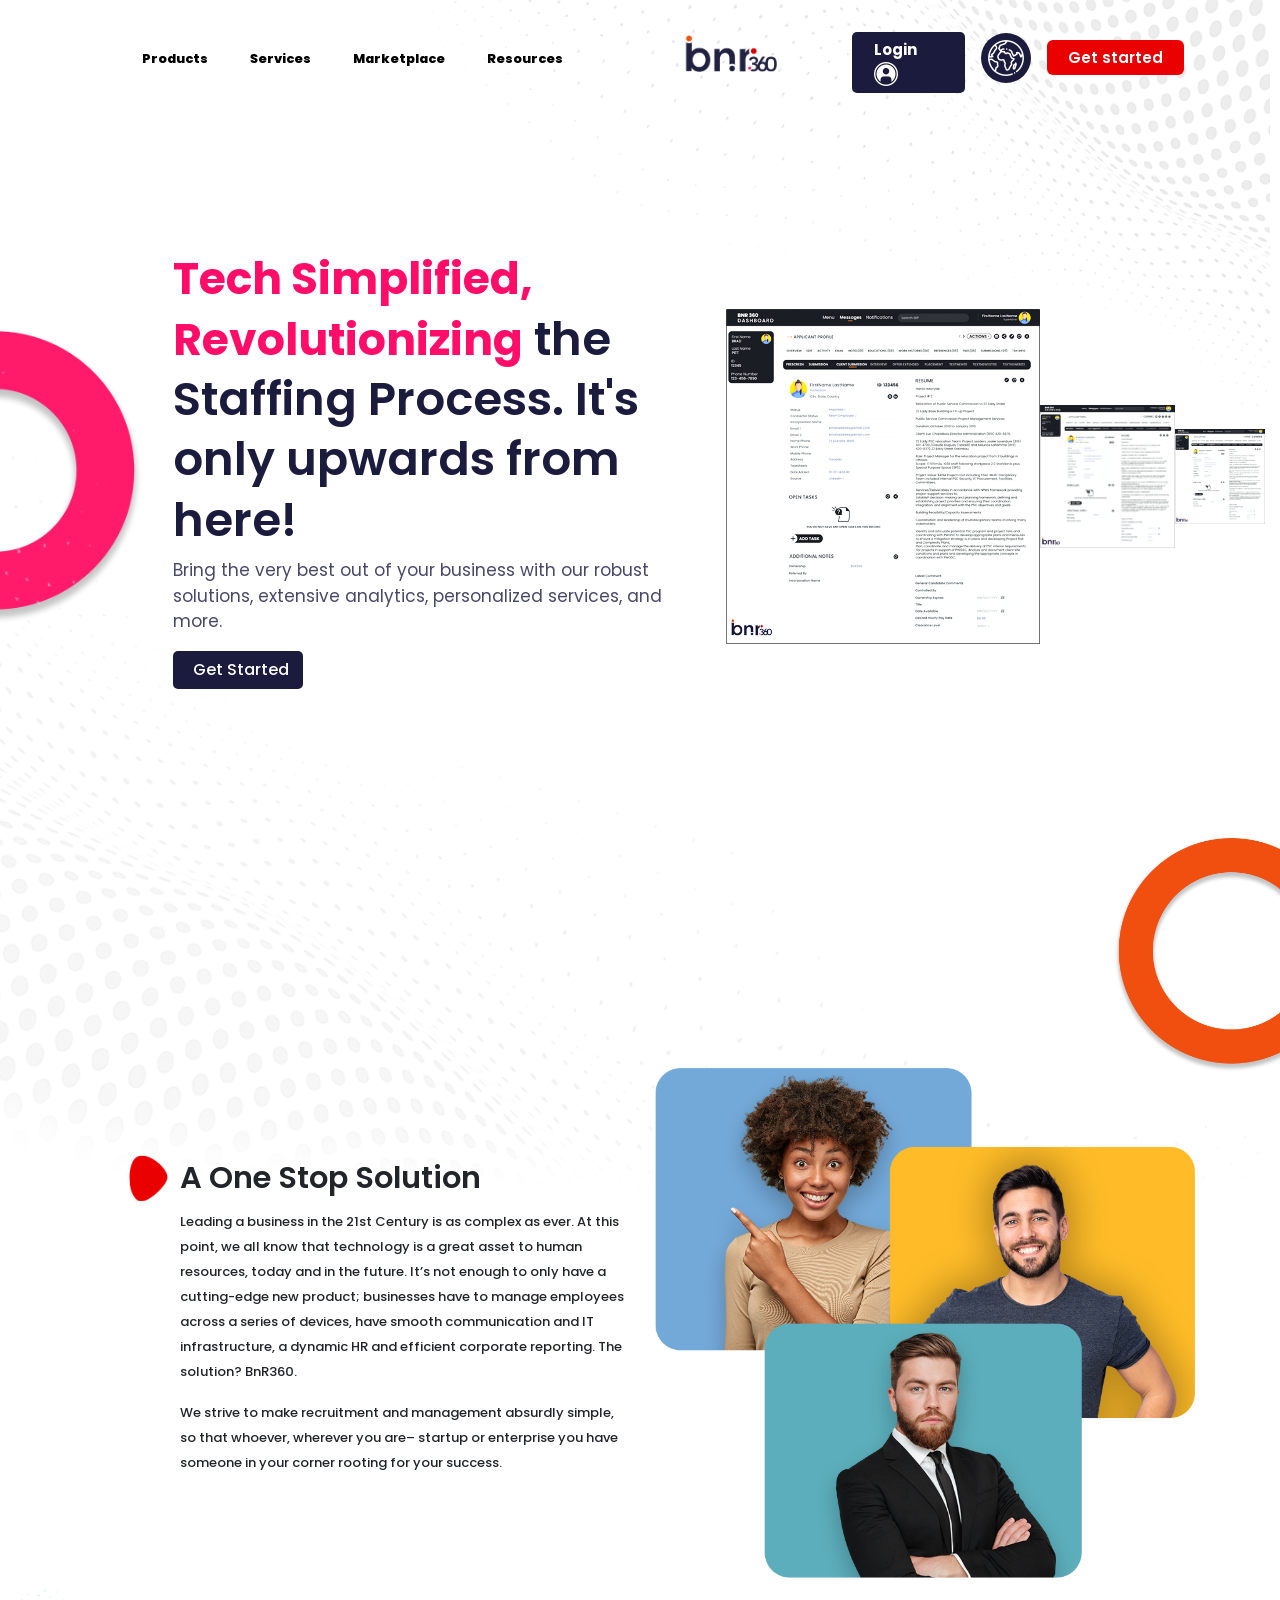
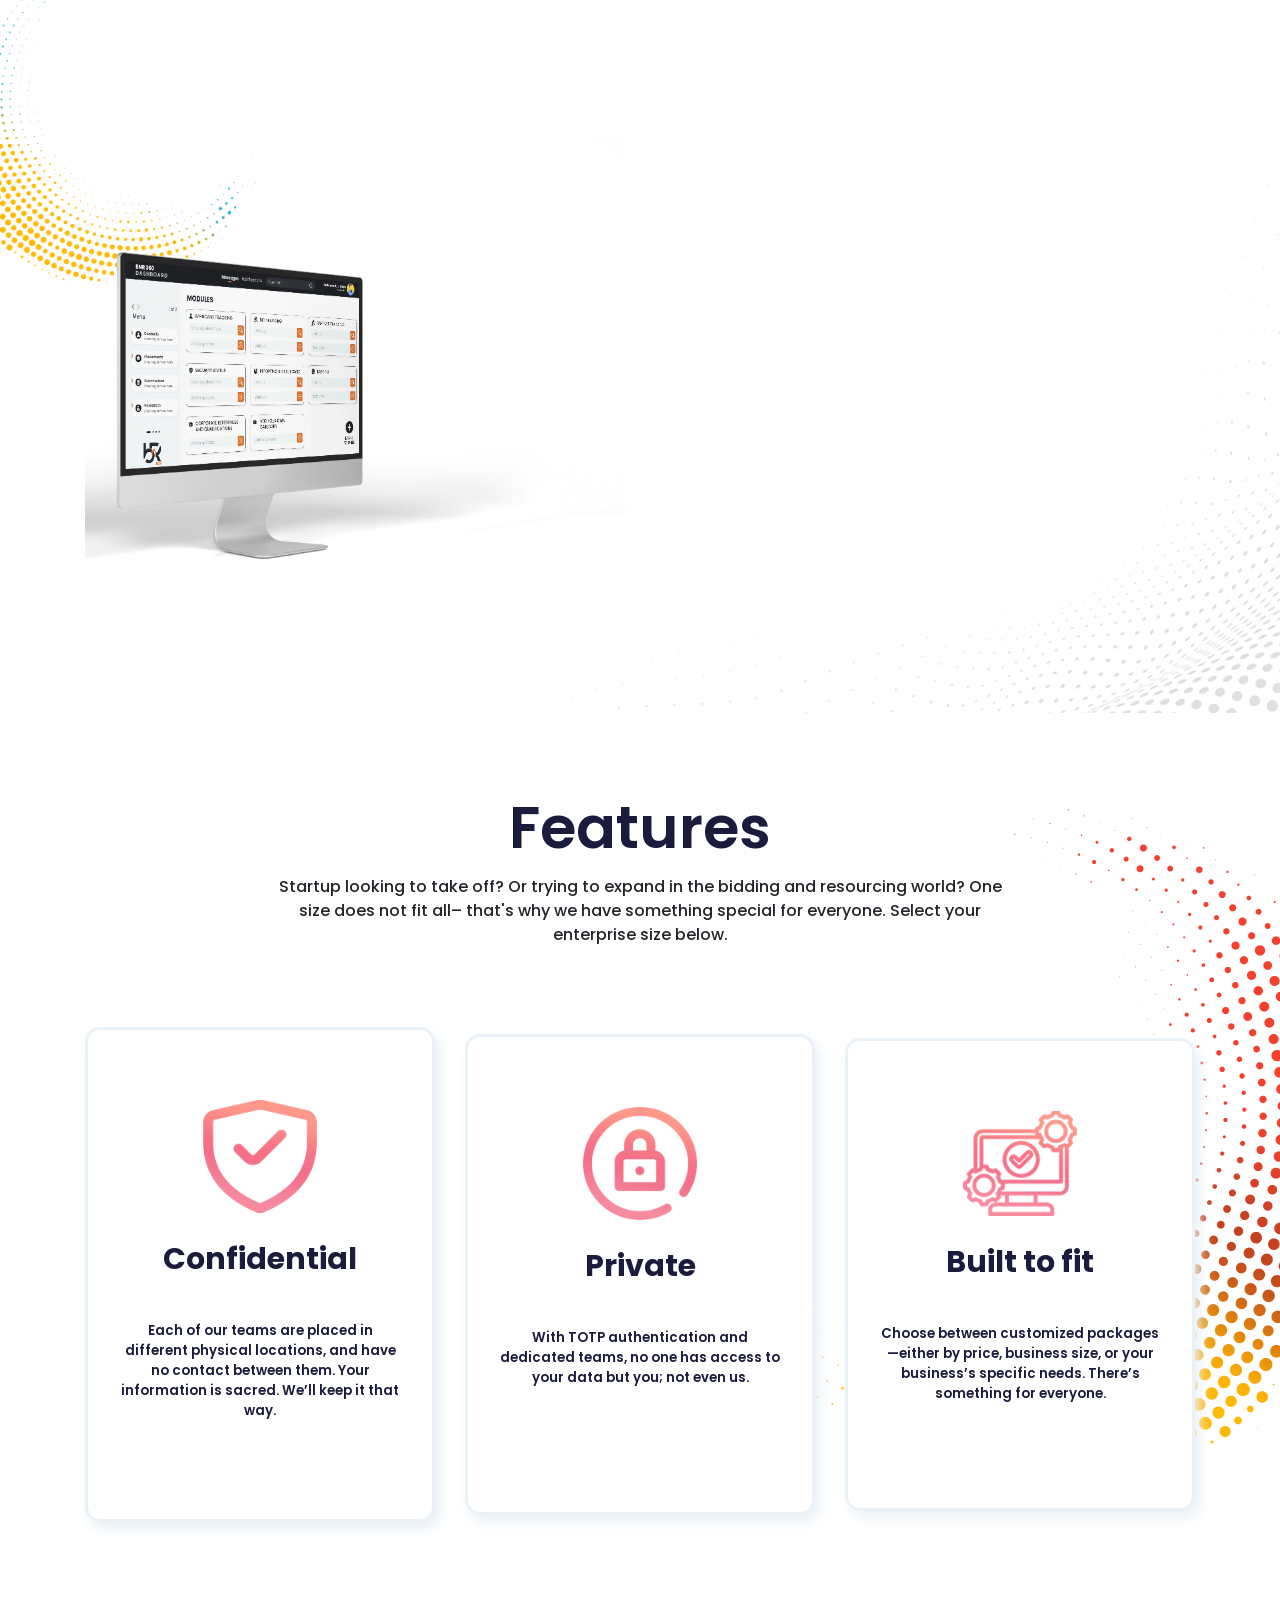
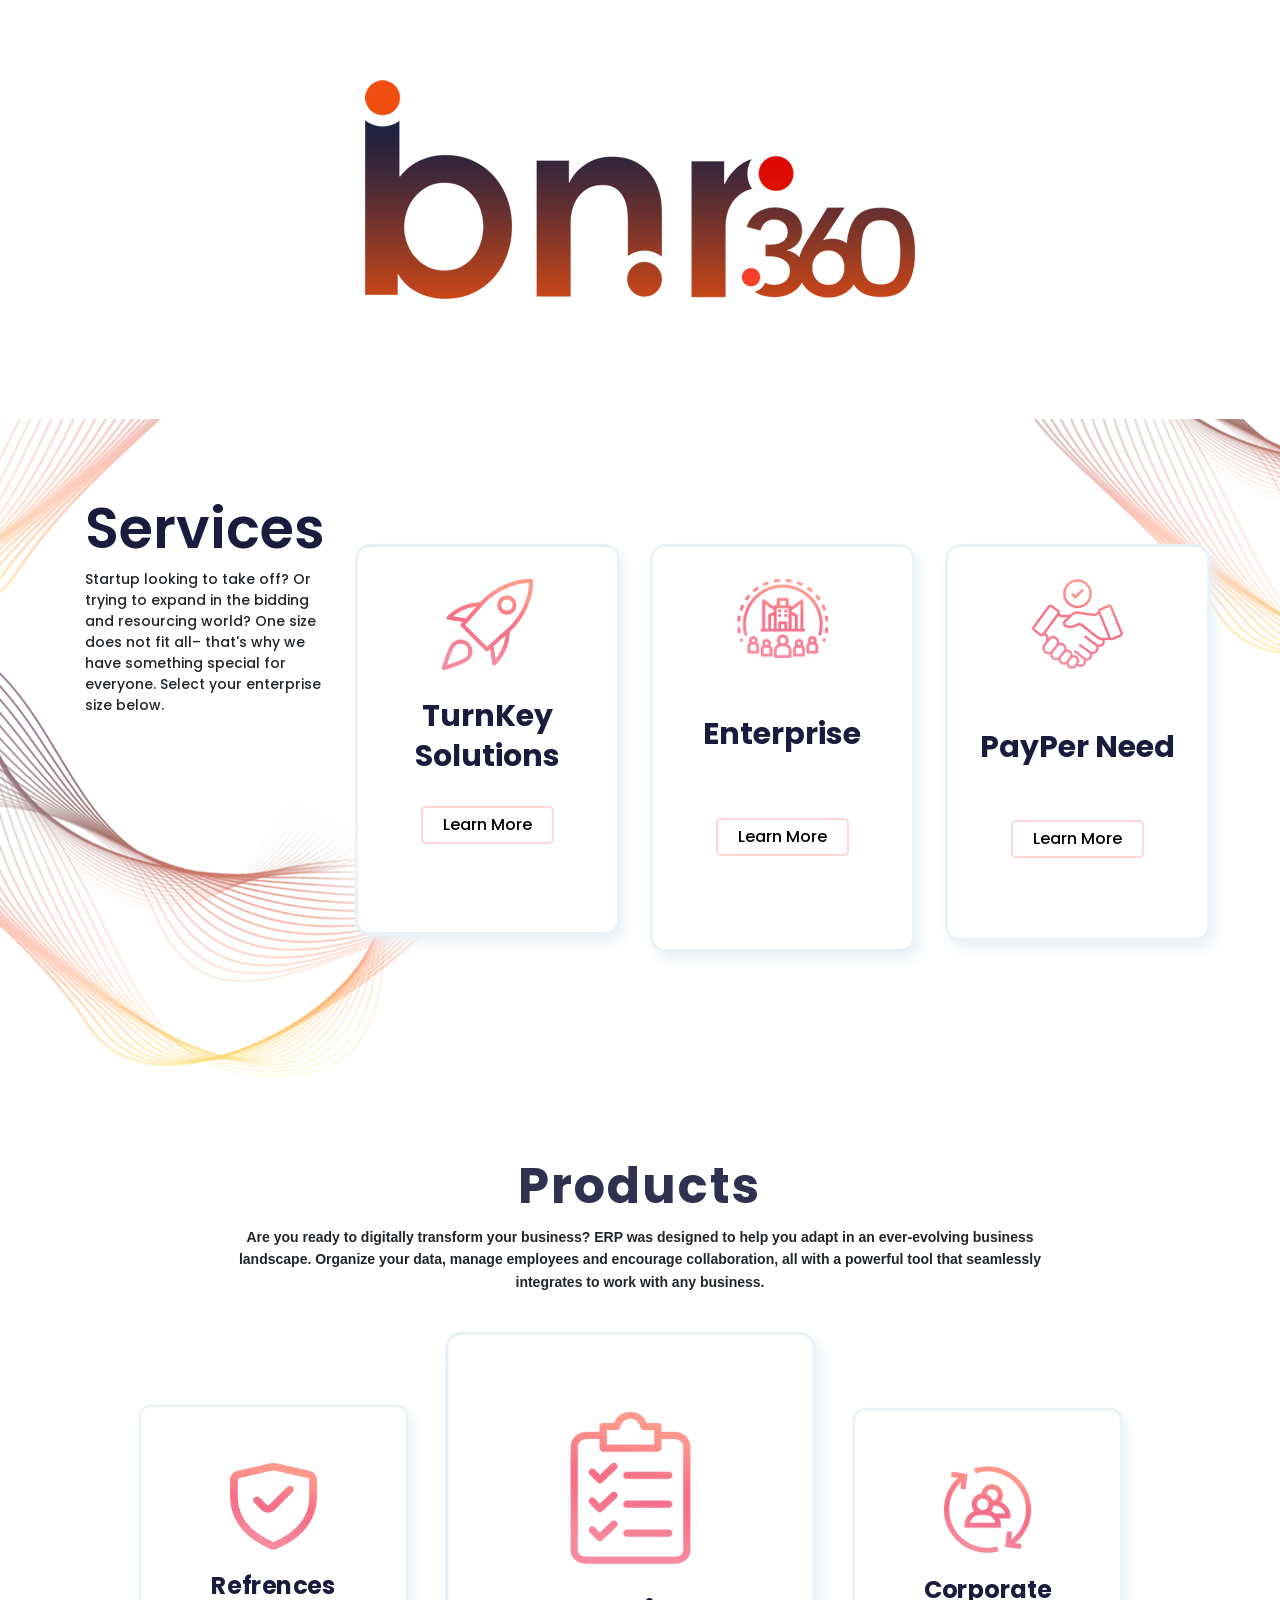
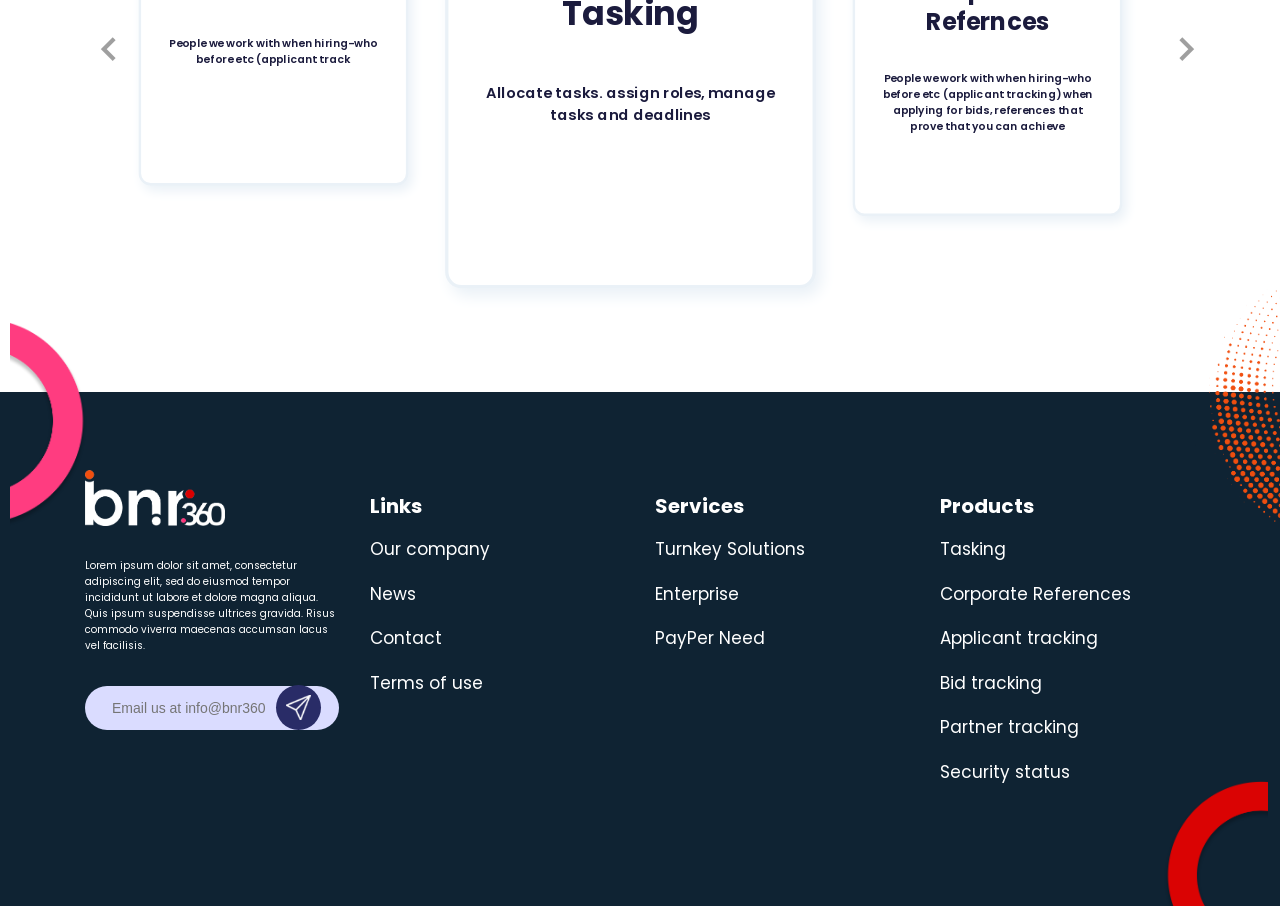
==== commit e4341970: "Set the responsivesness of the navbar" ====
--- a/index.html
+++ b/index.html
@@ -6,6 +6,8 @@
     <meta http-equiv="X-UA-Compatible" content="IE=edge">
     <meta name="viewport" content="width=device-width, initial-scale=1.0">
     <title>BNR 360</title>
+    <link href="https://cdn.jsdelivr.net/npm/bootstrap@5.3.0-alpha1/dist/css/bootstrap.min.css" rel="stylesheet"
+        integrity="sha384-GLhlTQ8iRABdZLl6O3oVMWSktQOp6b7In1Zl3/Jr59b6EGGoI1aFkw7cmDA6j6gD" crossorigin="anonymous">
     <link rel="stylesheet" href="css/style.css">
     <link rel="stylesheet" href="css/animate.css">
     <link rel="stylesheet" href="css/bootstrap.min.css">
@@ -17,156 +19,125 @@
 
 <body>
 
+
     <header class="header">
         <div class="container">
-            <div class="row align-items-center">
+            <div class="row align-items-center navbar navbar-expand-lg">
                 <div class="col-lg-6">
-                    <nav class="nav-list">
-                        <ul>
-                            <li class="nav-links">
-                                <a href="#">Products</a>
-                                <ul class="nav-items-wrapper">
-                                    <li class="nav-items"><a href="pages/erp.html">ERP</a></li>
-                                    <!-- <li class="nav-items"><a href="#">Trunkey Solutions</a></li>
-                                    <li class="nav-items"><a href="#">Trunkey Solutions</a></li> -->
-                                </ul>
-                            </li>
-                            <li class="nav-links">
-                                <a href="#">Services</a>
-                                <ul class="nav-items-wrapper">
-                                    <li class="nav-items"><a href="pages/trunkey-solutions.html">Turnkey solution</a>
+                    <button class="navbar-toggler" type="button" data-bs-toggle="collapse"
+                        data-bs-target="#navbarTogglerDemo03" aria-controls="navbarTogglerDemo03" aria-expanded="false"
+                        aria-label="Toggle navigation">
+                        <span class="navbar-toggler-icon"></span>
+                    </button>
+                    <!-- <div class="">
+                        <div class="col-lg-2 d-lg-none d-block">
+                            <div class="logo1">
+                                <a href="index.html">
+                                    <img src="images/logo.png" alt="Logo" class="">
+                                </a>
+                            </div>
+                        </div>
+    
+                    </div> -->
+                    <div class="collapse navbar-collapse" id="navbarTogglerDemo03">
+                        <div class="nav-list navbar-nav">
+                            <ul>
+                                <li class="nav-links nav-item">
+                                    <a href="#">Products</a>
+                                    <ul class="nav-items-wrapper">
+                                        <li class="nav-items"><a href="pages/erp.html">ERP</a></li>
+                                        <!-- <li class="nav-items"><a href="#">Trunkey Solutions</a></li>
+                                        <li class="nav-items"><a href="#">Trunkey Solutions</a></li>  -->
+                                    </ul>
+                                </li>
+                                <li class="nav-links nav-item">
+                                    <a href="#">Services</a>
+                                    <ul class="nav-items-wrapper">
+                                        <li class="nav-items"><a href="pages/trunkey-solutions.html">Turnkey
+                                                solution</a>
+                                        </li>
+                                        <li class="nav-items"><a href="pages/enterprise.html">Enterprise</a></li>
+                                        <li class="nav-items"><a href="pages/pay-per-need.html">PayperNeed</a></li>
+                                    </ul>
+                                </li>
+                                <li class="nav-links nav-item">
+                                    <a href="#">Marketplace</a>
+                                    <ul class="nav-items-wrapper">
+                                        <li class="nav-items"><a href="#">Affiliate Program</a></li>
+                                        <li class="nav-items"><a href="#">Cashflow managament</a></li>
+                                        <li class="nav-items"><a href="#">Bnr Venture</a></li>
+                                    </ul>
+                                </li>
+                                <li class="nav-links nav-item">
+                                    <a href="#">Resources</a>
+                                    <ul class="nav-items-wrapper">
+                                        <li class="nav-items"><a href="#">Help Center</a></li>
+                                        <li class="nav-items"><a href="#">Contact us</a></li>
+                                        <li class="nav-items"><a href="#">FAQs</a></li>
+                                        <li class="nav-items"><a href="#">Blogs</a></li>
+
+                                    </ul>
+                                </li>
+
+                            </ul>
+
+                        </div>
+                        <div class="d-lg-none d-block">
+                            <div class="col-lg-4">
+                                <div class="header__btn">
+
+                                    <a class="logibtn mt-2" href="#">
+                                        Login
+                                        <span> <img src="images/login.png" alt="Images" class="imgFluid"></span>
+                                    </a>
+                                    <a class="earth" href="#"><img src="images/planet-earth.png" class="imgFluid"></a>
+                                    <li>
+                                        <a class="started" href="#">Get started <span>
+
+                                            </span>
+                                        </a>
                                     </li>
-                                    <li class="nav-items"><a href="pages/enterprise.html">Enterprise</a></li>
-                                    <li class="nav-items"><a href="pages/pay-per-need.html">PayperNeed</a></li>
-                                </ul>
-                            </li>
-                            <li class="nav-links">
-                                <a href="#">Marketplace</a>
-                                <ul class="nav-items-wrapper">
-                                    <li class="nav-items"><a href="#">Affiliate Program</a></li>
-                                    <li class="nav-items"><a href="#">Cashflow managament</a></li>
-                                    <li class="nav-items"><a href="#">Bnr Venture</a></li>
-                                </ul>
-                            </li>
-                            <li class="nav-links">
-                                <a href="#">Resources</a>
-                                <ul class="nav-items-wrapper">
-                                    <li class="nav-items"><a href="#">Help Center</a></li>
-                                    <li class="nav-items"><a href="#">Contact us</a></li>
-                                    <li class="nav-items"><a href="#">FAQs</a></li>
-                                    <li class="nav-items"><a href="#">Blogs</a></li>
-
-                                </ul>
-                            </li>
-
-                        </ul>
-
-                    </nav>
-
-                    <!-- <div class="navList">
-                        <ul>
-                            <li class="services">
-                                <a href="#">
-                                   Products
-
-                                    <div class="dropdown_menu dropdown--menu">
-                                        <ul>
-                                            <li>
-                                                <a href="#">ERP </a>
-                                            </li>
-                                            
-                                        </ul>
-                                    </div>
-                                </a>
-                            </li>  
-                            <li class="services">
-                                <a href="#">
-                                    Services
-
-                                    <div class="dropdown_menu">
-                                        <ul>
-                                            <li>
-                                                <a href="pages/trunkey-solutions.html">Turnkey solution</a>
-                                            </li>
-                                            <li>
-                                                <a href="pages/enterprise.html">Enterprise</a>
-                                            </li>
-                                            <li>
-                                                <a href="pages/pay-per-need.html">PayperNeed</a>
-                                            </li>
-                                        </ul>
-                                    </div>
-                                </a>
-                            </li>  
-                            <li class="services">
-                                <a href="#">
-                                    Partners
-                                    <div class="dropdown_menu">
-                                        <ul>
-                                            <li>
-                                                <a href="#">Affiliate Program</a>
-                                            </li>
-                                            <li>
-                                                <a href="#">Financial Partner</a>
-                                            </li>
-                                           
-                                        </ul>
-                                    </div>
-                                </a>
-                            </li>
-                            <li class="services">
-                                <a href="#">
-                                    Support
-
-                                    <div class="dropdown_menu">
-                                        <ul>
-                                            <li>
-                                                <a href="#">Help Center</a>
-                                            </li>
-                                            <li>
-                                                <a href="#">Contact us</a>
-                                            </li>
-                                            <li>
-                                                <a href="#">Faqs</a>
-                                            </li>
-                                            <li>
-                                                   <a href="#">Blogs </a>
-                                            </li>
-                                        </ul>
-                                    </div>
-                                </a>
-                            </li>
-                        </ul>
-                    </div> -->
-
-                </div>
+                                </div>
+                            </div>
+                        </div>
+                    </div>
+
+
+                </div>
+
                 <div class="col-lg-2">
                     <div class="logo">
                         <a href="index.html">
-                            <img src="images/logo.png" alt="Logo" class="imgFluid">
+                            <img src="images/logo.png" alt="Logo" class="">
                         </a>
                     </div>
                 </div>
-                <div class="col-lg-4">
-                    <div class="header__btn">
-
-                        <a class="logibtn mt-2" href="#">
-                            Login
-                            <span> <img src="images/login.png" alt="Images" class="imgFluid"></span>
-                        </a>
-                        <a class="earth" href="#"><img src="images/planet-earth.png" class="imgFluid"></a>
-                        <li>
-                            <a class="started" href="#">Get started <span>
-
-                                </span>
+                
+                <div class="d-lg-block d-none">
+
+                    <div class="col-lg-4">
+                        <div class="header__btn">
+
+                            <a class="logibtn mt-2" href="#">
+                                Login
+                                <span> <img src="images/login.png" alt="Images" class="imgFluid"></span>
                             </a>
-                        </li>
+                            <a class="earth" href="#"><img src="images/planet-earth.png" class="imgFluid"></a>
+                            <li>
+                                <a class="started" href="#">Get started <span>
+
+                                    </span>
+                                </a>
+                            </li>
+                        </div>
                     </div>
                 </div>
 
             </div>
         </div>
     </header>
+
+
     <!-- Banner -->
     <div class='banner'>
         <div class="banner_circle">
@@ -1832,11 +1803,16 @@
     <div class="get-started-btn">
         <a href="#">Get Started</a>
     </div>
+
     <script src="js/jquery.js"></script>
     <script src="js/app.js"></script>
     <script src="js/bootstrap.min.js"></script>
     <script src="js/slick.js"></script>
     <script src="js/wow.min.js"></script>
+    <script src="https://cdn.jsdelivr.net/npm/bootstrap@5.3.0-alpha1/dist/js/bootstrap.bundle.min.js"
+        integrity="sha384-w76AqPfDkMBDXo30jS1Sgez6pr3x5MlQ1ZAGC+nuZB+EYdgRZgiwxhTBTkF7CXvN"
+        crossorigin="anonymous"></script>
+
 </body>
 
 </html>
--- a/css/style.css
+++ b/css/style.css
@@ -6,6 +6,8 @@
 @import url("https://fonts.googleapis.com/css2?family=Inter:wght@100;200;300;400;500;600;700;800;900&family=Poppins:ital,wght@0,100;0,200;0,300;0,400;0,500;0,600;0,700;0,800;0,900;1,100;1,200;1,300;1,400;1,500;1,600;1,700;1,800;1,900&display=swap");
 @import url("https://fonts.googleapis.com/css2?family=Poppins:ital,wght@0,100;0,200;0,300;0,400;0,500;0,600;0,700;0,800;0,900;1,100;1,200;1,300;1,400;1,500;1,600;1,700;1,800;1,900&display=swap");
 
+
+
 :root {
   --color-primary: rgb(255, 102, 0);
   --color-secondary: ;
@@ -14,6 +16,10 @@
 
 html {
   scroll-behavior: smooth;
+}
+
+.navbar-toggler-icon {
+  background: no-repeat center center black !important;
 }
 
 ::selection {
@@ -203,6 +209,20 @@
   display: flex;
   justify-content: center;
 }
+.logo1 {
+  object-fit: cover;
+  width: 100%;
+  display: flex;
+  justify-content: end;
+}
+
+
+.header .logo1 a>img {
+  height: 100%;
+  width: 100px;
+  object-fit: cover;
+  display: block;
+}
 
 .navList>ul {
   display: flex;
@@ -286,7 +306,7 @@
   border-radius: 6px;
   line-height: 1.5;
   font-weight: 600;
-  padding: 7px 21px;
+  padding: 7px 22px;
 }
 
 a.logibtn {
